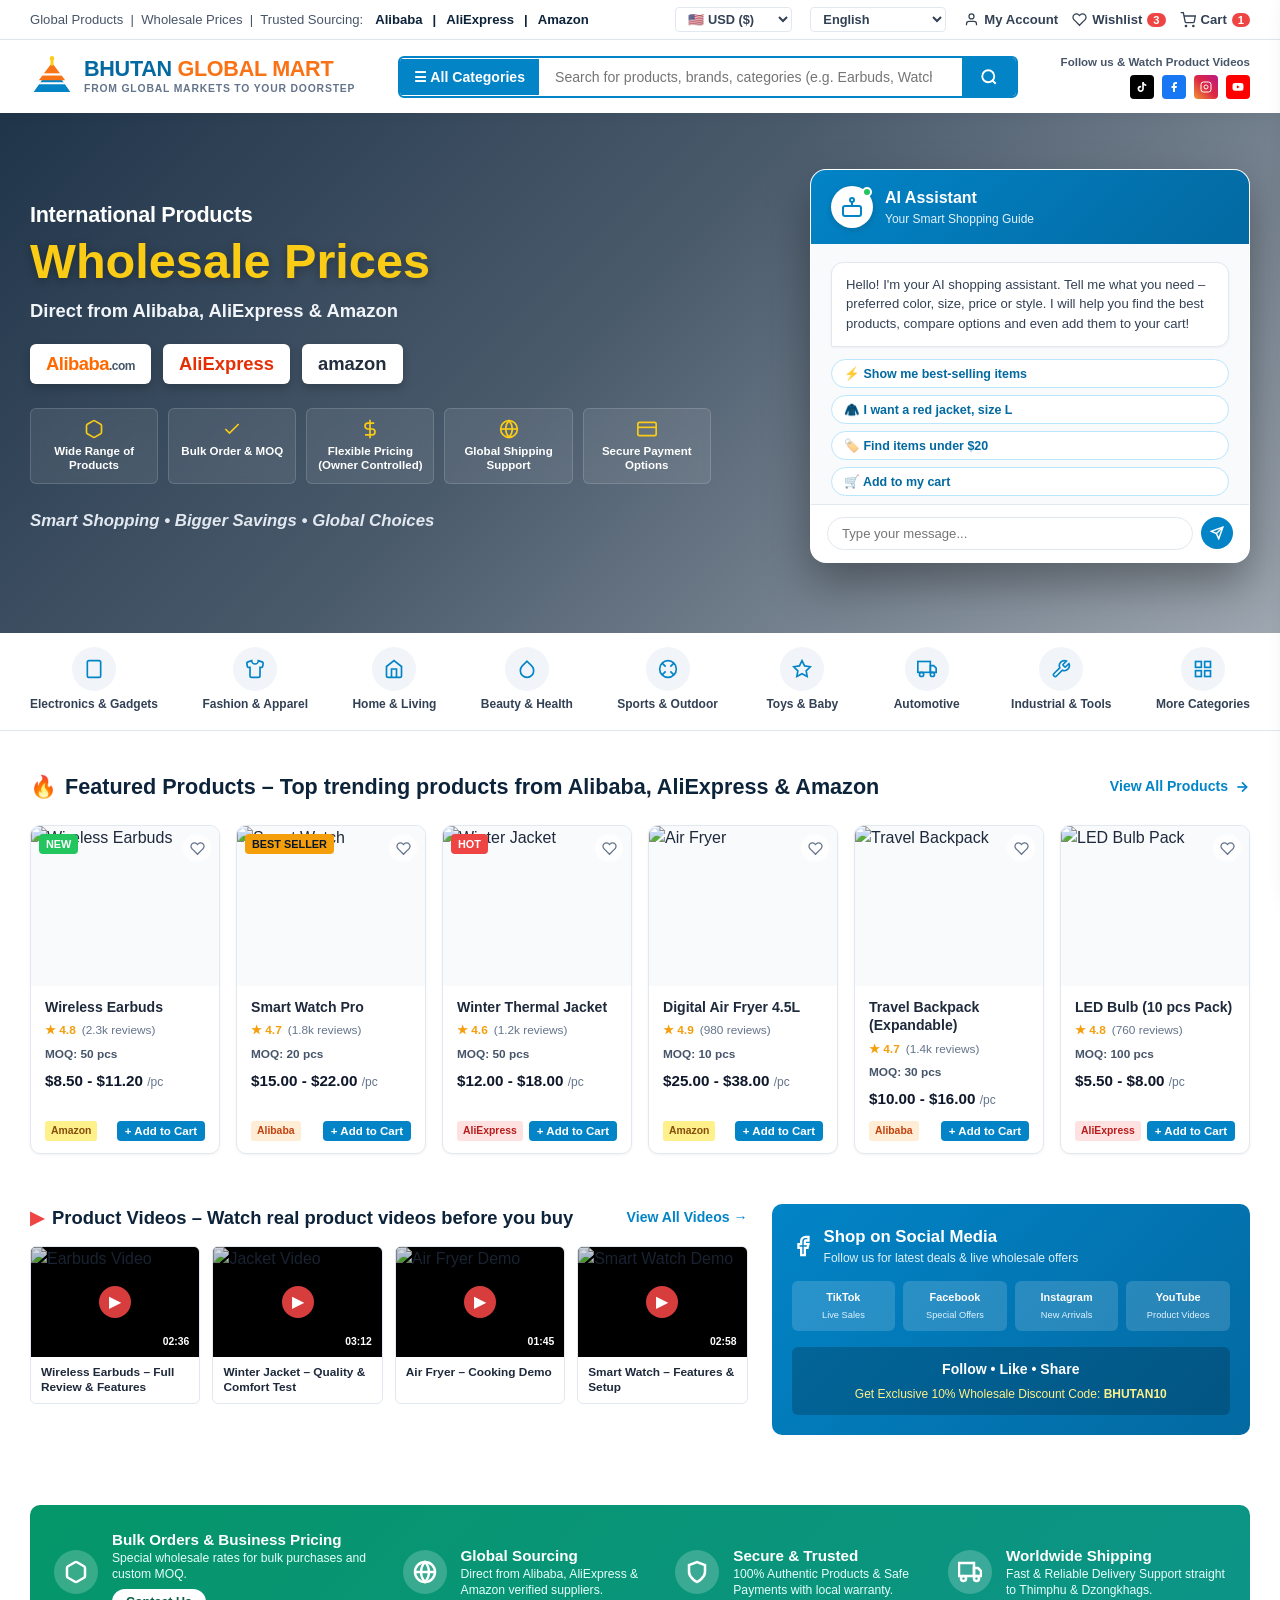
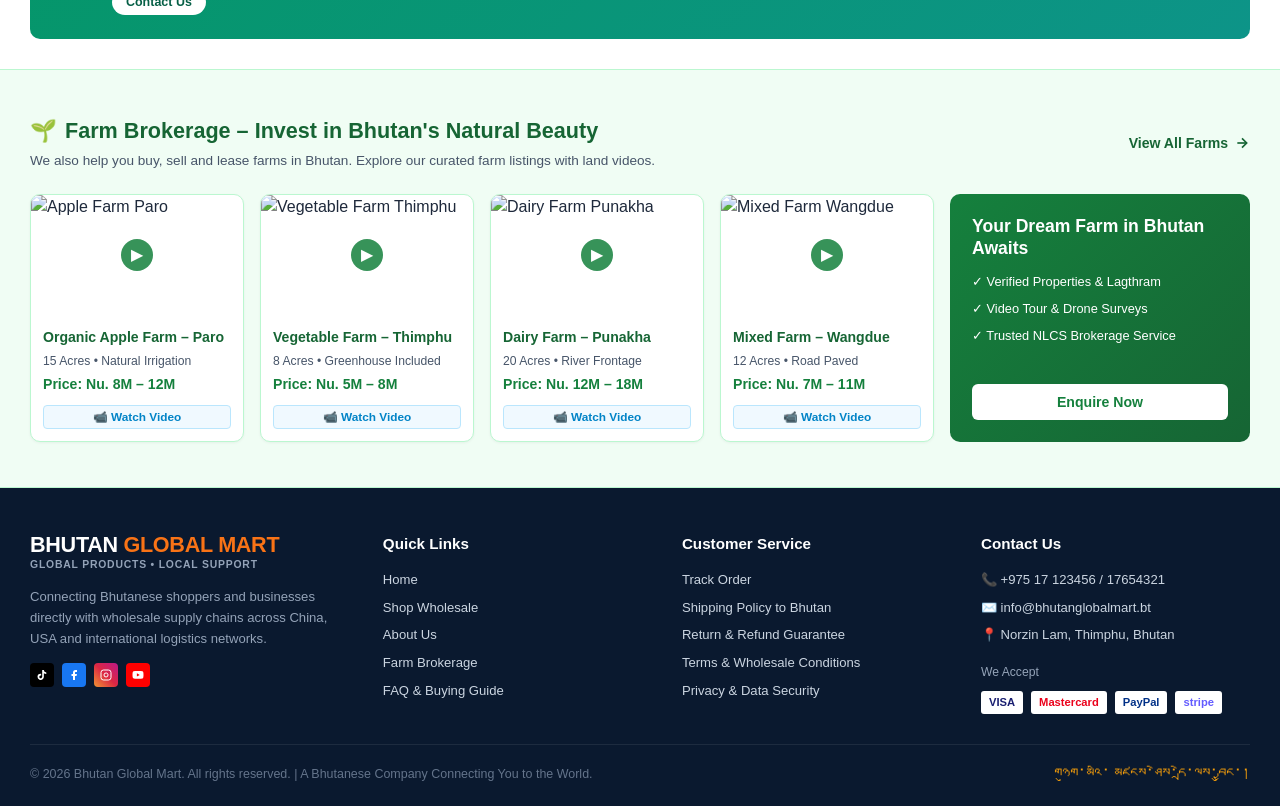
==== index.html @ 734d8c93 "mrain" ====
<!DOCTYPE html>
<html lang="en">
<head>
  <meta charset="UTF-8">
  <meta name="viewport" content="width=device-width, initial-scale=1.0">
  <title>Bhutan Global Mart | Wholesale International Products Direct from Alibaba, AliExpress & Amazon</title>
  <meta name="description" content="Shop international products at direct wholesale prices with doorstep delivery in Bhutan. Bulk orders, MOQ support, smart AI shopping assistant & farm brokerage.">
  <link rel="stylesheet" href="css/style.css">
  <link rel="preconnect" href="https://fonts.googleapis.com">
  <link rel="preconnect" href="https://fonts.gstatic.com" crossorigin>
  <link href="https://fonts.googleapis.com/css2?family=Plus+Jakarta+Sans:wght@400;500;600;700;800;900&display=swap" rel="stylesheet">
</head>
<body>

  <!-- TOP ANNOUNCEMENT BAR -->
  <header class="mart-top-bar">
    <div class="container">
      <div class="mart-sourcing-tags">
        <span>Global Products &nbsp;|&nbsp; Wholesale Prices &nbsp;|&nbsp; Trusted Sourcing:</span>
        <div class="sourcing-source-links">
          <a href="https://www.alibaba.com" target="_blank" rel="noopener">Alibaba</a>
          <span>|</span>
          <a href="https://www.aliexpress.com" target="_blank" rel="noopener">AliExpress</a>
          <span>|</span>
          <a href="https://www.amazon.com" target="_blank" rel="noopener">Amazon</a>
        </div>
      </div>

      <div class="mart-top-controls">
        <select class="currency-select" id="currencySelector" aria-label="Select Currency">
          <option value="USD">🇺🇸 USD ($)</option>
          <option value="BTN">🇧🇹 BTN (Nu.)</option>
          <option value="INR">🇮🇳 INR (₹)</option>
        </select>

        <select class="lang-select" aria-label="Select Language">
          <option value="en">English</option>
          <option value="dz">Dzongkha (རྫོང་ཁ)</option>
        </select>

        <div class="user-quick-links">
          <button type="button" class="user-quick-btn" onclick="alert('Welcome to Bhutan Global Mart Account Portal. Log in with your Bhutan Phone or Email.')">
            <svg width="15" height="15" viewBox="0 0 24 24" fill="none" stroke="currentColor" stroke-width="2"><path d="M20 21v-2a4 4 0 0 0-4-4H8a4 4 0 0 0-4 4v2"></path><circle cx="12" cy="7" r="4"></circle></svg>
            <span>My Account</span>
          </button>
          
          <button type="button" class="user-quick-btn" id="wishlistTrigger">
            <svg width="15" height="15" viewBox="0 0 24 24" fill="none" stroke="currentColor" stroke-width="2"><path d="M20.84 4.61a5.5 5.5 0 0 0-7.78 0L12 5.67l-1.06-1.06a5.5 5.5 0 0 0-7.78 7.78l1.06 1.06L12 21.23l7.78-7.78 1.06-1.06a5.5 5.5 0 0 0 0-7.78z"></path></svg>
            <span>Wishlist</span>
            <span class="badge-count" id="wishlistCountBadge">3</span>
          </button>

          <button type="button" class="user-quick-btn" id="cartTrigger">
            <svg width="16" height="16" viewBox="0 0 24 24" fill="none" stroke="currentColor" stroke-width="2"><circle cx="9" cy="21" r="1"></circle><circle cx="20" cy="21" r="1"></circle><path d="M1 1h4l2.68 13.39a2 2 0 0 0 2 1.61h9.72a2 2 0 0 0 2-1.61L23 6H6"></path></svg>
            <span>Cart</span>
            <span class="badge-count" id="cartCountBadge">1</span>
          </button>
        </div>
      </div>
    </div>
  </header>

  <!-- MAIN HEADER -->
  <nav class="mart-header" aria-label="Main Store Navigation">
    <div class="container">
      <div class="mart-header-wrap">
        <!-- Logo -->
        <a href="index.html" class="mart-logo">
          <svg width="44" height="42" viewBox="0 0 60 55" fill="none">
            <!-- Traditional Dzong Roofs & Mountain silhouette -->
            <polygon points="5,48 30,12 55,48" fill="#0284c7"/>
            <polygon points="12,32 30,8 48,32" fill="#f97316"/>
            <!-- Stupa spire -->
            <rect x="28" y="2" width="4" height="10" fill="#facc15"/>
            <circle cx="30" cy="2" r="3" fill="#facc15"/>
            <!-- Tier roofs -->
            <line x1="8" y1="36" x2="52" y2="36" stroke="#ffffff" stroke-width="3"/>
            <line x1="16" y1="24" x2="44" y2="24" stroke="#ffffff" stroke-width="3"/>
          </svg>
          <div class="mart-logo-text">
            <span class="mart-brand-title">BHUTAN <span>GLOBAL MART</span></span>
            <span class="mart-brand-sub">From Global Markets to Your Doorstep</span>
          </div>
        </a>

        <!-- Search Bar with Category Dropdown -->
        <div class="mart-search-bar">
          <button type="button" class="btn-all-categories" onclick="document.getElementById('categoryRibbon').scrollIntoView({behavior: 'smooth'})">
            <span>☰ All Categories</span>
          </button>
          <input type="search" class="mart-search-input" id="mainSearchInput" placeholder="Search for products, brands, categories (e.g. Earbuds, Watch, Jacket)...">
          <button type="button" class="mart-search-submit" onclick="performStoreSearch()" aria-label="Search">
            <svg width="18" height="18" viewBox="0 0 24 24" fill="none" stroke="currentColor" stroke-width="2.5"><circle cx="11" cy="11" r="8"></circle><line x1="21" y1="21" x2="16.65" y2="16.65"></line></svg>
          </button>
        </div>

        <!-- Social Channels & Video Feed Links -->
        <div class="mart-header-socials">
          <span class="header-social-subtext">Follow us &amp; Watch Product Videos</span>
          <div class="header-social-row">
            <a href="#" class="header-social-btn tiktok" title="TikTok Live Deals">
              <svg width="12" height="12" viewBox="0 0 24 24" fill="currentColor"><path d="M19.59 6.69a4.83 4.83 0 0 1-3.77-4.25V2h-3.45v13.67a2.89 2.89 0 0 1-5.2 1.74 2.89 2.89 0 0 1 2.31-4.64c.29 0 .58.04.85.12V9.4a6.33 6.33 0 0 0-.85-.06A6.34 6.34 0 0 0 3 15.68a6.34 6.34 0 0 0 10.82 4.48 6.3 6.3 0 0 0 1.87-4.49V8.65a8.28 8.28 0 0 0 4.9 1.58V6.78a4.83 4.83 0 0 1-1-.09z"/></svg>
            </a>
            <a href="#" class="header-social-btn fb" title="Facebook Page">
              <svg width="12" height="12" viewBox="0 0 24 24" fill="currentColor"><path d="M18 2h-3a5 5 0 0 0-5 5v3H7v4h3v8h4v-8h3l1-4h-4V7a1 1 0 0 1 1-1h3z"/></svg>
            </a>
            <a href="#" class="header-social-btn ig" title="Instagram Store">
              <svg width="12" height="12" viewBox="0 0 24 24" fill="none" stroke="currentColor" stroke-width="2"><rect x="2" y="2" width="20" height="20" rx="5" ry="5"></rect><path d="M16 11.37A4 4 0 1 1 12.63 8 4 4 0 0 1 16 11.37z"></path></svg>
            </a>
            <a href="#" class="header-social-btn yt" title="YouTube Reviews">
              <svg width="12" height="12" viewBox="0 0 24 24" fill="currentColor"><path d="M22.54 6.42a2.78 2.78 0 0 0-1.94-2C18.88 4 12 4 12 4s-6.88 0-8.6.46a2.78 2.78 0 0 0-1.94 2A29 29 0 0 0 1 11.75a29 29 0 0 0 .46 5.33A2.78 2.78 0 0 0 3.4 19c1.72.46 8.6.46 8.6.46s6.88 0 8.6-.46a2.78 2.78 0 0 0 1.94-2 29 29 0 0 0 .46-5.25 29 29 0 0 0-.46-5.33zM9.75 15.02V8.48l5.75 3.27-5.75 3.27z"/></svg>
            </a>
          </div>
        </div>
      </div>
    </div>
  </nav>

  <!-- HERO SECTION WITH INTERACTIVE AI SHOPPING ASSISTANT -->
  <section class="mart-hero" id="hero">
    <div class="container">
      <div class="mart-hero-grid">
        <!-- Left Hero Content -->
        <div class="mart-hero-left">
          <span class="hero-subtitle-tag">International Products</span>
          <h1 class="hero-main-heading">Wholesale Prices</h1>
          <p class="hero-sourcing-title">Direct from Alibaba, AliExpress &amp; Amazon</p>

          <!-- Verified Sourcing Platform Badges -->
          <div class="platform-pill-badges">
            <div class="platform-pill">
              <span style="font-weight: 900; color: #ff6a00; font-size: 1.15rem; letter-spacing: -0.5px;">Alibaba<span style="font-size: 0.75rem; color:#475569;">.com</span></span>
            </div>
            <div class="platform-pill">
              <span style="font-weight: 900; color: #e62e04; font-size: 1.15rem;">AliExpress</span>
            </div>
            <div class="platform-pill">
              <span style="font-weight: 900; color: #232f3e; font-size: 1.15rem;">amazon</span>
            </div>
          </div>

          <!-- 5 Value Proposition Cards -->
          <div class="hero-props-row">
            <div class="prop-card">
              <svg width="20" height="20" viewBox="0 0 24 24" fill="none" stroke="currentColor" stroke-width="2"><path d="M21 16V8a2 2 0 0 0-1-1.73l-7-4a2 2 0 0 0-2 0l-7 4A2 2 0 0 0 3 8v8a2 2 0 0 0 1 1.73l7 4a2 2 0 0 0 2 0l7-4A2 2 0 0 0 21 16z"></path></svg>
              <span class="prop-text">Wide Range of Products</span>
            </div>
            <div class="prop-card">
              <svg width="20" height="20" viewBox="0 0 24 24" fill="none" stroke="currentColor" stroke-width="2"><polyline points="20 6 9 17 4 12"></polyline></svg>
              <span class="prop-text">Bulk Order &amp; MOQ</span>
            </div>
            <div class="prop-card">
              <svg width="20" height="20" viewBox="0 0 24 24" fill="none" stroke="currentColor" stroke-width="2"><line x1="12" y1="1" x2="12" y2="23"></line><path d="M17 5H9.5a3.5 3.5 0 0 0 0 7h5a3.5 3.5 0 0 1 0 7H6"></path></svg>
              <span class="prop-text">Flexible Pricing (Owner Controlled)</span>
            </div>
            <div class="prop-card">
              <svg width="20" height="20" viewBox="0 0 24 24" fill="none" stroke="currentColor" stroke-width="2"><circle cx="12" cy="12" r="10"></circle><line x1="2" y1="12" x2="22" y2="12"></line><path d="M12 2a15.3 15.3 0 0 1 4 10 15.3 15.3 0 0 1-4 10 15.3 15.3 0 0 1-4-10 15.3 15.3 0 0 1 4-10z"></path></svg>
              <span class="prop-text">Global Shipping Support</span>
            </div>
            <div class="prop-card">
              <svg width="20" height="20" viewBox="0 0 24 24" fill="none" stroke="currentColor" stroke-width="2"><rect x="1" y="4" width="22" height="16" rx="2" ry="2"></rect><line x1="1" y1="10" x2="23" y2="10"></line></svg>
              <span class="prop-text">Secure Payment Options</span>
            </div>
          </div>

          <div class="hero-motto-line">Smart Shopping &bull; Bigger Savings &bull; Global Choices</div>
        </div>

        <!-- Right: AI Shopping Assistant Widget -->
        <div class="ai-assistant-card" id="aiAssistantWidget">
          <div class="ai-card-header">
            <div class="ai-avatar">
              <!-- Robot icon -->
              <svg width="24" height="24" viewBox="0 0 24 24" fill="none" stroke="currentColor" stroke-width="2">
                <rect x="3" y="11" width="18" height="10" rx="2"></rect>
                <circle cx="12" cy="5" r="2"></circle>
                <path d="M12 7v4"></path>
                <line x1="8" y1="16" x2="8" y2="16"></line>
                <line x1="16" y1="16" x2="16" y2="16"></line>
              </svg>
              <span class="ai-status-pulse"></span>
            </div>
            <div class="ai-title-wrap">
              <span class="ai-card-name">AI Assistant</span>
              <span class="ai-card-sub">Your Smart Shopping Guide</span>
            </div>
          </div>

          <div class="ai-card-chat-body" id="aiChatBody">
            <div class="ai-bubble">
              Hello! I'm your AI shopping assistant. Tell me what you need &ndash; preferred color, size, price or style. I will help you find the best products, compare options and even add them to your cart!
            </div>

            <!-- Quick Action Prompts matching screenshot -->
            <div class="ai-prompt-chips">
              <button type="button" class="prompt-chip-btn" onclick="sendAIPrompt('Show me best-selling items')">
                <span>⚡ Show me best-selling items</span>
              </button>
              <button type="button" class="prompt-chip-btn" onclick="sendAIPrompt('I want a red jacket, size L')">
                <span>🧥 I want a red jacket, size L</span>
              </button>
              <button type="button" class="prompt-chip-btn" onclick="sendAIPrompt('Find items under $20')">
                <span>🏷️ Find items under $20</span>
              </button>
              <button type="button" class="prompt-chip-btn" onclick="sendAIPrompt('Add to my cart')">
                <span>🛒 Add to my cart</span>
              </button>
            </div>
          </div>

          <!-- Chat input -->
          <div class="ai-chat-input-bar">
            <input type="text" class="ai-chat-input" id="aiChatInput" placeholder="Type your message...">
            <button type="button" class="ai-chat-send" id="aiSendBtn" aria-label="Send Message to AI">
              <svg width="14" height="14" viewBox="0 0 24 24" fill="none" stroke="currentColor" stroke-width="2.5"><line x1="22" y1="2" x2="11" y2="13"></line><polygon points="22 2 15 22 11 13 2 9 22 2"></polygon></svg>
            </button>
          </div>
        </div>
      </div>
    </div>
  </section>

  <!-- CATEGORY RIBBON -->
  <section class="category-ribbon" id="categoryRibbon">
    <div class="container">
      <div class="category-scroll">
        <!-- 1. Electronics -->
        <div class="category-item" onclick="filterByCategory('Electronics')">
          <div class="cat-icon-wrap">
            <svg width="20" height="20" viewBox="0 0 24 24" fill="none" stroke="currentColor" stroke-width="2"><rect x="4" y="2" width="16" height="20" rx="2" ry="2"></rect><line x1="12" y1="18" x2="12.01" y2="18"></line></svg>
          </div>
          <span class="cat-name">Electronics &amp; Gadgets</span>
        </div>

        <!-- 2. Fashion -->
        <div class="category-item" onclick="filterByCategory('Fashion')">
          <div class="cat-icon-wrap">
            <svg width="20" height="20" viewBox="0 0 24 24" fill="none" stroke="currentColor" stroke-width="2"><path d="M20.38 3.46L16 2a4 4 0 0 1-8 0L3.62 3.46a2 2 0 0 0-1.34 2.23l.58 3.47a1 1 0 0 0 .99.84H6v10c0 1.1.9 2 2 2h8a2 2 0 0 0 2-2V10h2.15a1 1 0 0 0 .99-.84l.58-3.47a2 2 0 0 0-1.34-2.23z"></path></svg>
          </div>
          <span class="cat-name">Fashion &amp; Apparel</span>
        </div>

        <!-- 3. Home & Living -->
        <div class="category-item" onclick="filterByCategory('Home')">
          <div class="cat-icon-wrap">
            <svg width="20" height="20" viewBox="0 0 24 24" fill="none" stroke="currentColor" stroke-width="2"><path d="M3 9l9-7 9 7v11a2 2 0 0 1-2 2H5a2 2 0 0 1-2-2z"></path><polyline points="9 22 9 12 15 12 15 22"></polyline></svg>
          </div>
          <span class="cat-name">Home &amp; Living</span>
        </div>

        <!-- 4. Beauty & Health -->
        <div class="category-item" onclick="filterByCategory('Beauty')">
          <div class="cat-icon-wrap">
            <svg width="20" height="20" viewBox="0 0 24 24" fill="none" stroke="currentColor" stroke-width="2"><path d="M12 2.69l5.66 5.66a8 8 0 1 1-11.31 0z"></path></svg>
          </div>
          <span class="cat-name">Beauty &amp; Health</span>
        </div>

        <!-- 5. Sports & Outdoor -->
        <div class="category-item" onclick="filterByCategory('Sports')">
          <div class="cat-icon-wrap">
            <svg width="20" height="20" viewBox="0 0 24 24" fill="none" stroke="currentColor" stroke-width="2"><circle cx="12" cy="12" r="10"></circle><path d="M4.93 4.93l4.24 4.24M14.83 14.83l4.24 4.24M14.83 9.17l4.24-4.24M4.93 19.07l4.24-4.24"></path></svg>
          </div>
          <span class="cat-name">Sports &amp; Outdoor</span>
        </div>

        <!-- 6. Toys & Baby -->
        <div class="category-item" onclick="filterByCategory('Toys')">
          <div class="cat-icon-wrap">
            <svg width="20" height="20" viewBox="0 0 24 24" fill="none" stroke="currentColor" stroke-width="2"><polygon points="12 2 15.09 8.26 22 9.27 17 14.14 18.18 21.02 12 17.77 5.82 21.02 7 14.14 2 9.27 8.91 8.26 12 2"></polygon></svg>
          </div>
          <span class="cat-name">Toys &amp; Baby</span>
        </div>

        <!-- 7. Automotive -->
        <div class="category-item" onclick="filterByCategory('Automotive')">
          <div class="cat-icon-wrap">
            <svg width="20" height="20" viewBox="0 0 24 24" fill="none" stroke="currentColor" stroke-width="2"><rect x="1" y="3" width="15" height="13"></rect><polygon points="16 8 20 8 23 11 23 16 16 16 16 8"></polygon><circle cx="5.5" cy="18.5" r="2.5"></circle><circle cx="18.5" cy="18.5" r="2.5"></circle></svg>
          </div>
          <span class="cat-name">Automotive</span>
        </div>

        <!-- 8. Industrial & Tools -->
        <div class="category-item" onclick="filterByCategory('Industrial')">
          <div class="cat-icon-wrap">
            <svg width="20" height="20" viewBox="0 0 24 24" fill="none" stroke="currentColor" stroke-width="2"><path d="M14.7 6.3a1 1 0 0 0 0 1.4l1.6 1.6a1 1 0 0 0 1.4 0l3.77-3.77a6 6 0 0 1-7.94 7.94l-6.91 6.91a2.12 2.12 0 0 1-3-3l6.91-6.91a6 6 0 0 1 7.94-7.94l-3.76 3.76z"></path></svg>
          </div>
          <span class="cat-name">Industrial &amp; Tools</span>
        </div>

        <!-- 9. More -->
        <div class="category-item" onclick="filterByCategory('All')">
          <div class="cat-icon-wrap">
            <svg width="20" height="20" viewBox="0 0 24 24" fill="none" stroke="currentColor" stroke-width="2"><rect x="3" y="3" width="7" height="7"></rect><rect x="14" y="3" width="7" height="7"></rect><rect x="14" y="14" width="7" height="7"></rect><rect x="3" y="14" width="7" height="7"></rect></svg>
          </div>
          <span class="cat-name">More Categories</span>
        </div>
      </div>
    </div>
  </section>

  <!-- FEATURED PRODUCTS SECTION -->
  <section class="mart-section" id="featured-products">
    <div class="container">
      <div class="mart-section-head">
        <h2 class="mart-section-title">
          <span>🔥</span> Featured Products &ndash; Top trending products from Alibaba, AliExpress &amp; Amazon
        </h2>
        <a href="shop.html" class="mart-section-link">
          <span>View All Products</span>
          <svg width="16" height="16" viewBox="0 0 24 24" fill="none" stroke="currentColor" stroke-width="2.5"><line x1="5" y1="12" x2="19" y2="12"></line><polyline points="12 5 19 12 12 19"></polyline></svg>
        </a>
      </div>

      <div class="products-grid" id="featuredProductsGrid">
        <!-- 1. Wireless Earbuds -->
        <article class="product-card" data-category="Electronics">
          <div class="product-thumb-wrap">
            <img src="https://images.unsplash.com/photo-1590658268037-6bf12165a8df?auto=format&fit=crop&w=400&q=80" alt="Wireless Earbuds">
            <span class="product-badge new">New</span>
            <button type="button" class="btn-wishlist" aria-label="Add to Wishlist">
              <svg width="15" height="15" viewBox="0 0 24 24" fill="none" stroke="currentColor" stroke-width="2"><path d="M20.84 4.61a5.5 5.5 0 0 0-7.78 0L12 5.67l-1.06-1.06a5.5 5.5 0 0 0-7.78 7.78l1.06 1.06L12 21.23l7.78-7.78 1.06-1.06a5.5 5.5 0 0 0 0-7.78z"></path></svg>
            </button>
          </div>
          <div class="product-body">
            <h3 class="product-title">Wireless Earbuds</h3>
            <div class="product-rating-row">
              <span class="rating-star">★ 4.8</span>
              <span>(2.3k reviews)</span>
            </div>
            <div class="product-moq">MOQ: 50 pcs</div>
            <div class="product-price-tier">
              <span data-base-price="8.50">$8.50</span> - <span data-base-price="11.20">$11.20</span> <span style="font-size:0.75rem; color:#64748b; font-weight:normal;">/pc</span>
            </div>
            <div class="product-source-pills">
              <span class="source-tag amazon">Amazon</span>
              <button type="button" class="btn-quick-add" onclick="addToCartDirect('Wireless Earbuds', 8.50, 'https://images.unsplash.com/photo-1590658268037-6bf12165a8df?auto=format&fit=crop&w=150&q=80')">+ Add to Cart</button>
            </div>
          </div>
        </article>

        <!-- 2. Smart Watch -->
        <article class="product-card" data-category="Electronics">
          <div class="product-thumb-wrap">
            <img src="https://images.unsplash.com/photo-1523275335684-37898b6baf30?auto=format&fit=crop&w=400&q=80" alt="Smart Watch">
            <span class="product-badge bestseller">Best Seller</span>
            <button type="button" class="btn-wishlist" aria-label="Add to Wishlist">
              <svg width="15" height="15" viewBox="0 0 24 24" fill="none" stroke="currentColor" stroke-width="2"><path d="M20.84 4.61a5.5 5.5 0 0 0-7.78 0L12 5.67l-1.06-1.06a5.5 5.5 0 0 0-7.78 7.78l1.06 1.06L12 21.23l7.78-7.78 1.06-1.06a5.5 5.5 0 0 0 0-7.78z"></path></svg>
            </button>
          </div>
          <div class="product-body">
            <h3 class="product-title">Smart Watch Pro</h3>
            <div class="product-rating-row">
              <span class="rating-star">★ 4.7</span>
              <span>(1.8k reviews)</span>
            </div>
            <div class="product-moq">MOQ: 20 pcs</div>
            <div class="product-price-tier">
              <span data-base-price="15.00">$15.00</span> - <span data-base-price="22.00">$22.00</span> <span style="font-size:0.75rem; color:#64748b; font-weight:normal;">/pc</span>
            </div>
            <div class="product-source-pills">
              <span class="source-tag alibaba">Alibaba</span>
              <button type="button" class="btn-quick-add" onclick="addToCartDirect('Smart Watch Pro', 15.00, 'https://images.unsplash.com/photo-1523275335684-37898b6baf30?auto=format&fit=crop&w=150&q=80')">+ Add to Cart</button>
            </div>
          </div>
        </article>

        <!-- 3. Winter Jacket -->
        <article class="product-card" data-category="Fashion">
          <div class="product-thumb-wrap">
            <img src="https://images.unsplash.com/photo-1544923246-77307dd654cb?auto=format&fit=crop&w=400&q=80" alt="Winter Jacket">
            <span class="product-badge hot">Hot</span>
            <button type="button" class="btn-wishlist" aria-label="Add to Wishlist">
              <svg width="15" height="15" viewBox="0 0 24 24" fill="none" stroke="currentColor" stroke-width="2"><path d="M20.84 4.61a5.5 5.5 0 0 0-7.78 0L12 5.67l-1.06-1.06a5.5 5.5 0 0 0-7.78 7.78l1.06 1.06L12 21.23l7.78-7.78 1.06-1.06a5.5 5.5 0 0 0 0-7.78z"></path></svg>
            </button>
          </div>
          <div class="product-body">
            <h3 class="product-title">Winter Thermal Jacket</h3>
            <div class="product-rating-row">
              <span class="rating-star">★ 4.6</span>
              <span>(1.2k reviews)</span>
            </div>
            <div class="product-moq">MOQ: 50 pcs</div>
            <div class="product-price-tier">
              <span data-base-price="12.00">$12.00</span> - <span data-base-price="18.00">$18.00</span> <span style="font-size:0.75rem; color:#64748b; font-weight:normal;">/pc</span>
            </div>
            <div class="product-source-pills">
              <span class="source-tag aliexpress">AliExpress</span>
              <button type="button" class="btn-quick-add" onclick="addToCartDirect('Winter Thermal Jacket', 12.00, 'https://images.unsplash.com/photo-1544923246-77307dd654cb?auto=format&fit=crop&w=150&q=80')">+ Add to Cart</button>
            </div>
          </div>
        </article>

        <!-- 4. Air Fryer -->
        <article class="product-card" data-category="Home">
          <div class="product-thumb-wrap">
            <img src="https://images.unsplash.com/photo-1585515320310-259814833e62?auto=format&fit=crop&w=400&q=80" alt="Air Fryer">
            <button type="button" class="btn-wishlist" aria-label="Add to Wishlist">
              <svg width="15" height="15" viewBox="0 0 24 24" fill="none" stroke="currentColor" stroke-width="2"><path d="M20.84 4.61a5.5 5.5 0 0 0-7.78 0L12 5.67l-1.06-1.06a5.5 5.5 0 0 0-7.78 7.78l1.06 1.06L12 21.23l7.78-7.78 1.06-1.06a5.5 5.5 0 0 0 0-7.78z"></path></svg>
            </button>
          </div>
          <div class="product-body">
            <h3 class="product-title">Digital Air Fryer 4.5L</h3>
            <div class="product-rating-row">
              <span class="rating-star">★ 4.9</span>
              <span>(980 reviews)</span>
            </div>
            <div class="product-moq">MOQ: 10 pcs</div>
            <div class="product-price-tier">
              <span data-base-price="25.00">$25.00</span> - <span data-base-price="38.00">$38.00</span> <span style="font-size:0.75rem; color:#64748b; font-weight:normal;">/pc</span>
            </div>
            <div class="product-source-pills">
              <span class="source-tag amazon">Amazon</span>
              <button type="button" class="btn-quick-add" onclick="addToCartDirect('Digital Air Fryer 4.5L', 25.00, 'https://images.unsplash.com/photo-1585515320310-259814833e62?auto=format&fit=crop&w=150&q=80')">+ Add to Cart</button>
            </div>
          </div>
        </article>

        <!-- 5. Travel Backpack -->
        <article class="product-card" data-category="Fashion">
          <div class="product-thumb-wrap">
            <img src="https://images.unsplash.com/photo-1553062407-98eeb64c6a62?auto=format&fit=crop&w=400&q=80" alt="Travel Backpack">
            <button type="button" class="btn-wishlist" aria-label="Add to Wishlist">
              <svg width="15" height="15" viewBox="0 0 24 24" fill="none" stroke="currentColor" stroke-width="2"><path d="M20.84 4.61a5.5 5.5 0 0 0-7.78 0L12 5.67l-1.06-1.06a5.5 5.5 0 0 0-7.78 7.78l1.06 1.06L12 21.23l7.78-7.78 1.06-1.06a5.5 5.5 0 0 0 0-7.78z"></path></svg>
            </button>
          </div>
          <div class="product-body">
            <h3 class="product-title">Travel Backpack (Expandable)</h3>
            <div class="product-rating-row">
              <span class="rating-star">★ 4.7</span>
              <span>(1.4k reviews)</span>
            </div>
            <div class="product-moq">MOQ: 30 pcs</div>
            <div class="product-price-tier">
              <span data-base-price="10.00">$10.00</span> - <span data-base-price="16.00">$16.00</span> <span style="font-size:0.75rem; color:#64748b; font-weight:normal;">/pc</span>
            </div>
            <div class="product-source-pills">
              <span class="source-tag alibaba">Alibaba</span>
              <button type="button" class="btn-quick-add" onclick="addToCartDirect('Travel Backpack', 10.00, 'https://images.unsplash.com/photo-1553062407-98eeb64c6a62?auto=format&fit=crop&w=150&q=80')">+ Add to Cart</button>
            </div>
          </div>
        </article>

        <!-- 6. LED Bulb 10 pcs -->
        <article class="product-card" data-category="Home">
          <div class="product-thumb-wrap">
            <img src="https://images.unsplash.com/photo-1550985543-f47f38aeee65?auto=format&fit=crop&w=400&q=80" alt="LED Bulb Pack">
            <button type="button" class="btn-wishlist" aria-label="Add to Wishlist">
              <svg width="15" height="15" viewBox="0 0 24 24" fill="none" stroke="currentColor" stroke-width="2"><path d="M20.84 4.61a5.5 5.5 0 0 0-7.78 0L12 5.67l-1.06-1.06a5.5 5.5 0 0 0-7.78 7.78l1.06 1.06L12 21.23l7.78-7.78 1.06-1.06a5.5 5.5 0 0 0 0-7.78z"></path></svg>
            </button>
          </div>
          <div class="product-body">
            <h3 class="product-title">LED Bulb (10 pcs Pack)</h3>
            <div class="product-rating-row">
              <span class="rating-star">★ 4.8</span>
              <span>(760 reviews)</span>
            </div>
            <div class="product-moq">MOQ: 100 pcs</div>
            <div class="product-price-tier">
              <span data-base-price="5.50">$5.50</span> - <span data-base-price="8.00">$8.00</span> <span style="font-size:0.75rem; color:#64748b; font-weight:normal;">/pc</span>
            </div>
            <div class="product-source-pills">
              <span class="source-tag aliexpress">AliExpress</span>
              <button type="button" class="btn-quick-add" onclick="addToCartDirect('LED Bulb 10 pcs', 5.50, 'https://images.unsplash.com/photo-1550985543-f47f38aeee65?auto=format&fit=crop&w=150&q=80')">+ Add to Cart</button>
            </div>
          </div>
        </article>
      </div>
    </div>
  </section>

  <!-- PRODUCT VIDEOS & SOCIAL MEDIA SECTION -->
  <section class="mart-section" style="padding-top: 10px;">
    <div class="container">
      <div class="videos-social-grid">
        <!-- Left: Product Videos -->
        <div>
          <div class="mart-section-head" style="margin-bottom: 14px;">
            <h2 class="mart-section-title" style="font-size: 1.15rem;">
              <span style="color:#ef4444;">▶</span> Product Videos &ndash; Watch real product videos before you buy
            </h2>
            <a href="#" class="mart-section-link" onclick="openProductVideo('Wholesale Verification Suite', '05:00')">View All Videos &rarr;</a>
          </div>

          <div class="video-cards-row">
            <!-- Video 1 -->
            <div class="video-card" onclick="openProductVideo('Wireless Earbuds – Full Review & Features', '02:36')">
              <div class="video-thumb">
                <img src="https://images.unsplash.com/photo-1590658268037-6bf12165a8df?auto=format&fit=crop&w=300&q=80" alt="Earbuds Video">
                <div class="video-play-btn">▶</div>
                <span class="video-duration">02:36</span>
              </div>
              <div class="video-card-title">Wireless Earbuds &ndash; Full Review &amp; Features</div>
            </div>

            <!-- Video 2 -->
            <div class="video-card" onclick="openProductVideo('Winter Jacket – Quality & Comfort Test', '03:12')">
              <div class="video-thumb">
                <img src="https://images.unsplash.com/photo-1544923246-77307dd654cb?auto=format&fit=crop&w=300&q=80" alt="Jacket Video">
                <div class="video-play-btn">▶</div>
                <span class="video-duration">03:12</span>
              </div>
              <div class="video-card-title">Winter Jacket &ndash; Quality &amp; Comfort Test</div>
            </div>

            <!-- Video 3 -->
            <div class="video-card" onclick="openProductVideo('Air Fryer – Cooking Demo', '01:45')">
              <div class="video-thumb">
                <img src="https://images.unsplash.com/photo-1585515320310-259814833e62?auto=format&fit=crop&w=300&q=80" alt="Air Fryer Demo">
                <div class="video-play-btn">▶</div>
                <span class="video-duration">01:45</span>
              </div>
              <div class="video-card-title">Air Fryer &ndash; Cooking Demo</div>
            </div>

            <!-- Video 4 -->
            <div class="video-card" onclick="openProductVideo('Smart Watch – Features & Setup', '02:58')">
              <div class="video-thumb">
                <img src="https://images.unsplash.com/photo-1523275335684-37898b6baf30?auto=format&fit=crop&w=300&q=80" alt="Smart Watch Demo">
                <div class="video-play-btn">▶</div>
                <span class="video-duration">02:58</span>
              </div>
              <div class="video-card-title">Smart Watch &ndash; Features &amp; Setup</div>
            </div>
          </div>
        </div>

        <!-- Right: Shop on Social Media -->
        <div class="social-media-shop-card">
          <div class="social-shop-head">
            <svg width="22" height="22" viewBox="0 0 24 24" fill="none" stroke="currentColor" stroke-width="2.5"><path d="M18 2h-3a5 5 0 0 0-5 5v3H7v4h3v8h4v-8h3l1-4h-4V7a1 1 0 0 1 1-1h3z"/></svg>
            <div>
              <h3 style="font-size: 1.05rem; font-weight: 800;">Shop on Social Media</h3>
              <p style="font-size: 0.75rem; color: #e0f2fe;">Follow us for latest deals &amp; live wholesale offers</p>
            </div>
          </div>

          <div class="social-channels-grid">
            <div class="social-channel-item">
              <span class="social-channel-name">TikTok</span>
              <span class="social-channel-desc">Live Sales</span>
            </div>
            <div class="social-channel-item">
              <span class="social-channel-name">Facebook</span>
              <span class="social-channel-desc">Special Offers</span>
            </div>
            <div class="social-channel-item">
              <span class="social-channel-name">Instagram</span>
              <span class="social-channel-desc">New Arrivals</span>
            </div>
            <div class="social-channel-item">
              <span class="social-channel-name">YouTube</span>
              <span class="social-channel-desc">Product Videos</span>
            </div>
          </div>

          <div class="social-cta-box">
            <div class="social-cta-title">Follow &bull; Like &bull; Share</div>
            <div class="social-cta-sub">Get Exclusive 10% Wholesale Discount Code: <strong>BHUTAN10</strong></div>
          </div>
        </div>
      </div>
    </div>
  </section>

  <!-- WHOLESALE SOURCING GUARANTEE STRIP -->
  <section class="container">
    <div class="wholesale-guarantee-bar">
      <div class="guarantee-grid" style="padding: 0 24px;">
        <!-- 1 -->
        <div class="guarantee-item">
          <div class="guarantee-icon">
            <svg width="24" height="24" viewBox="0 0 24 24" fill="none" stroke="currentColor" stroke-width="2.5"><path d="M21 16V8a2 2 0 0 0-1-1.73l-7-4a2 2 0 0 0-2 0l-7 4A2 2 0 0 0 3 8v8a2 2 0 0 0 1 1.73l7 4a2 2 0 0 0 2 0l7-4A2 2 0 0 0 21 16z"></path></svg>
          </div>
          <div>
            <h4 class="guarantee-title">Bulk Orders &amp; Business Pricing</h4>
            <p class="guarantee-sub">Special wholesale rates for bulk purchases and custom MOQ.</p>
            <button type="button" class="btn-contact-wholesale" onclick="openBulkModal()">Contact Us</button>
          </div>
        </div>

        <!-- 2 -->
        <div class="guarantee-item">
          <div class="guarantee-icon">
            <svg width="24" height="24" viewBox="0 0 24 24" fill="none" stroke="currentColor" stroke-width="2.5"><circle cx="12" cy="12" r="10"></circle><line x1="2" y1="12" x2="22" y2="12"></line><path d="M12 2a15.3 15.3 0 0 1 4 10 15.3 15.3 0 0 1-4 10 15.3 15.3 0 0 1-4-10 15.3 15.3 0 0 1 4-10z"></path></svg>
          </div>
          <div>
            <h4 class="guarantee-title">Global Sourcing</h4>
            <p class="guarantee-sub">Direct from Alibaba, AliExpress &amp; Amazon verified suppliers.</p>
          </div>
        </div>

        <!-- 3 -->
        <div class="guarantee-item">
          <div class="guarantee-icon">
            <svg width="24" height="24" viewBox="0 0 24 24" fill="none" stroke="currentColor" stroke-width="2.5"><path d="M12 22s8-4 8-10V5l-8-3-8 3v7c0 6 8 10 8 10z"></path></svg>
          </div>
          <div>
            <h4 class="guarantee-title">Secure &amp; Trusted</h4>
            <p class="guarantee-sub">100% Authentic Products &amp; Safe Payments with local warranty.</p>
          </div>
        </div>

        <!-- 4 -->
        <div class="guarantee-item">
          <div class="guarantee-icon">
            <svg width="24" height="24" viewBox="0 0 24 24" fill="none" stroke="currentColor" stroke-width="2.5"><rect x="1" y="3" width="15" height="13"></rect><polygon points="16 8 20 8 23 11 23 16 16 16 16 8"></polygon><circle cx="5.5" cy="18.5" r="2.5"></circle><circle cx="18.5" cy="18.5" r="2.5"></circle></svg>
          </div>
          <div>
            <h4 class="guarantee-title">Worldwide Shipping</h4>
            <p class="guarantee-sub">Fast &amp; Reliable Delivery Support straight to Thimphu &amp; Dzongkhags.</p>
          </div>
        </div>
      </div>
    </div>
  </section>

  <!-- FARM BROKERAGE SECTION -->
  <section class="farm-brokerage-section" id="farm-brokerage">
    <div class="container">
      <div class="mart-section-head">
        <div>
          <h2 class="mart-section-title" style="color: #166534;">
            <span>🌱</span> Farm Brokerage &ndash; Invest in Bhutan's Natural Beauty
          </h2>
          <p style="font-size: 0.85rem; color: #475569; margin-top: 4px;">
            We also help you buy, sell and lease farms in Bhutan. Explore our curated farm listings with land videos.
          </p>
        </div>
        <a href="farm-brokerage.html" class="mart-section-link" style="color: #166534;">
          <span>View All Farms</span>
          <svg width="16" height="16" viewBox="0 0 24 24" fill="none" stroke="currentColor" stroke-width="2.5"><line x1="5" y1="12" x2="19" y2="12"></line><polyline points="12 5 19 12 12 19"></polyline></svg>
        </a>
      </div>

      <div class="farm-grid">
        <!-- Farm 1: Organic Apple Farm Paro -->
        <article class="farm-card">
          <div class="farm-thumb-wrap">
            <img src="https://images.unsplash.com/photo-1500382017468-9049fed747ef?auto=format&fit=crop&w=400&q=80" alt="Apple Farm Paro">
            <div class="farm-play-badge">▶</div>
          </div>
          <div class="farm-body">
            <h3 class="farm-title">Organic Apple Farm &ndash; Paro</h3>
            <div class="farm-specs">15 Acres &bull; Natural Irrigation</div>
            <div class="farm-price">Price: Nu. 8M &ndash; 12M</div>
            <button type="button" class="btn-watch-farm-video" onclick="openFarmTour('Organic Apple Farm', 'Paro Valley', '15 Acres', 'Nu. 8M – 12M')">
              <span>📹 Watch Video</span>
            </button>
          </div>
        </article>

        <!-- Farm 2: Vegetable Farm Thimphu -->
        <article class="farm-card">
          <div class="farm-thumb-wrap">
            <img src="https://images.unsplash.com/photo-1500651230702-0e2d8a49d4ad?auto=format&fit=crop&w=400&q=80" alt="Vegetable Farm Thimphu">
            <div class="farm-play-badge">▶</div>
          </div>
          <div class="farm-body">
            <h3 class="farm-title">Vegetable Farm &ndash; Thimphu</h3>
            <div class="farm-specs">8 Acres &bull; Greenhouse Included</div>
            <div class="farm-price">Price: Nu. 5M &ndash; 8M</div>
            <button type="button" class="btn-watch-farm-video" onclick="openFarmTour('Vegetable Farm', 'North Thimphu', '8 Acres', 'Nu. 5M – 8M')">
              <span>📹 Watch Video</span>
            </button>
          </div>
        </article>

        <!-- Farm 3: Dairy Farm Punakha -->
        <article class="farm-card">
          <div class="farm-thumb-wrap">
            <img src="https://images.unsplash.com/photo-1570042225831-d98fa7577f1e?auto=format&fit=crop&w=400&q=80" alt="Dairy Farm Punakha">
            <div class="farm-play-badge">▶</div>
          </div>
          <div class="farm-body">
            <h3 class="farm-title">Dairy Farm &ndash; Punakha</h3>
            <div class="farm-specs">20 Acres &bull; River Frontage</div>
            <div class="farm-price">Price: Nu. 12M &ndash; 18M</div>
            <button type="button" class="btn-watch-farm-video" onclick="openFarmTour('Dairy Farm', 'Punakha Valley', '20 Acres', 'Nu. 12M – 18M')">
              <span>📹 Watch Video</span>
            </button>
          </div>
        </article>

        <!-- Farm 4: Mixed Farm Wangdue -->
        <article class="farm-card">
          <div class="farm-thumb-wrap">
            <img src="https://images.unsplash.com/photo-1500382017468-9049fed747ef?auto=format&fit=crop&w=400&q=80" alt="Mixed Farm Wangdue">
            <div class="farm-play-badge">▶</div>
          </div>
          <div class="farm-body">
            <h3 class="farm-title">Mixed Farm &ndash; Wangdue</h3>
            <div class="farm-specs">12 Acres &bull; Road Paved</div>
            <div class="farm-price">Price: Nu. 7M &ndash; 11M</div>
            <button type="button" class="btn-watch-farm-video" onclick="openFarmTour('Mixed Farm', 'Wangdue Phodrang', '12 Acres', 'Nu. 7M – 11M')">
              <span>📹 Watch Video</span>
            </button>
          </div>
        </article>

        <!-- Farm CTA Box -->
        <div class="farm-cta-card">
          <div>
            <h3 class="farm-cta-title">Your Dream Farm in Bhutan Awaits</h3>
            <ul class="farm-cta-list">
              <li>✓ Verified Properties &amp; Lagthram</li>
              <li>✓ Video Tour &amp; Drone Surveys</li>
              <li>✓ Trusted NLCS Brokerage Service</li>
            </ul>
          </div>
          <button type="button" class="btn-enquire-farm" onclick="openFarmTour('Bhutan Agricultural Land Consultation', 'Thimphu / Paro / Punakha', 'Custom Size', 'On Inquiry')">
            Enquire Now
          </button>
        </div>
      </div>
    </div>
  </section>

  <!-- CART SLIDEOUT DRAWER -->
  <aside class="cart-drawer" id="cartDrawer" aria-label="Shopping Cart">
    <div class="cart-drawer-header">
      <div class="cart-drawer-title">
        <svg width="20" height="20" viewBox="0 0 24 24" fill="none" stroke="currentColor" stroke-width="2.5"><circle cx="9" cy="21" r="1"></circle><circle cx="20" cy="21" r="1"></circle><path d="M1 1h4l2.68 13.39a2 2 0 0 0 2 1.61h9.72a2 2 0 0 0 2-1.61L23 6H6"></path></svg>
        <span>Wholesale Cart</span>
      </div>
      <button type="button" id="closeCartBtn" style="background:none; border:none; color:#ffffff; font-size:1.3rem; cursor:pointer;">✕</button>
    </div>

    <div class="cart-drawer-items" id="cartItemsList">
      <!-- Items dynamically populated via main.js -->
    </div>

    <div class="cart-drawer-footer">
      <div class="cart-subtotal-row">
        <span>Subtotal:</span>
        <span id="cartSubtotalAmount">$8.50</span>
      </div>
      <p style="font-size:0.75rem; color:#64748b;">Includes import customs handling and local transport to Bhutan hubs.</p>
      <button type="button" class="btn-checkout" onclick="alert('Proceeding to Bhutan Secure Checkout (M-BoB / B-Mobile / Card / Wire Transfer accepted).')">Proceed to Checkout</button>
    </div>
  </aside>

  <!-- FOOTER -->
  <footer class="mart-footer">
    <div class="container">
      <div class="mart-footer-grid">
        <!-- Col 1 -->
        <div>
          <div class="mart-logo" style="margin-bottom: 14px;">
            <div class="mart-logo-text">
              <span class="mart-brand-title" style="color:#ffffff;">BHUTAN <span style="color:#f97316;">GLOBAL MART</span></span>
              <span class="mart-brand-sub" style="color:#94a3b8;">Global Products &bull; Local Support</span>
            </div>
          </div>
          <p style="font-size: 0.82rem; line-height: 1.6; color: #94a3b8; margin-bottom: 14px;">
            Connecting Bhutanese shoppers and businesses directly with wholesale supply chains across China, USA and international logistics networks.
          </p>
          <div class="header-social-row">
            <a href="#" class="header-social-btn tiktok"><svg width="12" height="12" viewBox="0 0 24 24" fill="currentColor"><path d="M19.59 6.69a4.83 4.83 0 0 1-3.77-4.25V2h-3.45v13.67a2.89 2.89 0 0 1-5.2 1.74 2.89 2.89 0 0 1 2.31-4.64c.29 0 .58.04.85.12V9.4a6.33 6.33 0 0 0-.85-.06A6.34 6.34 0 0 0 3 15.68a6.34 6.34 0 0 0 10.82 4.48 6.3 6.3 0 0 0 1.87-4.49V8.65a8.28 8.28 0 0 0 4.9 1.58V6.78a4.83 4.83 0 0 1-1-.09z"/></svg></a>
            <a href="#" class="header-social-btn fb"><svg width="12" height="12" viewBox="0 0 24 24" fill="currentColor"><path d="M18 2h-3a5 5 0 0 0-5 5v3H7v4h3v8h4v-8h3l1-4h-4V7a1 1 0 0 1 1-1h3z"/></svg></a>
            <a href="#" class="header-social-btn ig"><svg width="12" height="12" viewBox="0 0 24 24" fill="none" stroke="currentColor" stroke-width="2"><rect x="2" y="2" width="20" height="20" rx="5" ry="5"></rect><path d="M16 11.37A4 4 0 1 1 12.63 8 4 4 0 0 1 16 11.37z"></path></svg></a>
            <a href="#" class="header-social-btn yt"><svg width="12" height="12" viewBox="0 0 24 24" fill="currentColor"><path d="M22.54 6.42a2.78 2.78 0 0 0-1.94-2C18.88 4 12 4 12 4s-6.88 0-8.6.46a2.78 2.78 0 0 0-1.94 2A29 29 0 0 0 1 11.75a29 29 0 0 0 .46 5.33A2.78 2.78 0 0 0 3.4 19c1.72.46 8.6.46 8.6.46s6.88 0 8.6-.46a2.78 2.78 0 0 0 1.94-2 29 29 0 0 0 .46-5.25 29 29 0 0 0-.46-5.33zM9.75 15.02V8.48l5.75 3.27-5.75 3.27z"/></svg></a>
          </div>
        </div>

        <!-- Col 2: Quick Links -->
        <div>
          <h4 class="footer-col-title">Quick Links</h4>
          <ul class="footer-link-list">
            <li><a href="index.html">Home</a></li>
            <li><a href="shop.html">Shop Wholesale</a></li>
            <li><a href="#about">About Us</a></li>
            <li><a href="#farm-brokerage">Farm Brokerage</a></li>
            <li><a href="#featured-products">FAQ &amp; Buying Guide</a></li>
          </ul>
        </div>

        <!-- Col 3: Customer Service -->
        <div>
          <h4 class="footer-col-title">Customer Service</h4>
          <ul class="footer-link-list">
            <li><a href="#" onclick="alert('Enter tracking ID starting with BGM-BT-...')">Track Order</a></li>
            <li><a href="#">Shipping Policy to Bhutan</a></li>
            <li><a href="#">Return &amp; Refund Guarantee</a></li>
            <li><a href="#">Terms &amp; Wholesale Conditions</a></li>
            <li><a href="#">Privacy &amp; Data Security</a></li>
          </ul>
        </div>

        <!-- Col 4: Contact Us & Payment -->
        <div>
          <h4 class="footer-col-title">Contact Us</h4>
          <ul class="footer-link-list">
            <li>📞 +975 17 123456 / 17654321</li>
            <li>✉️ info@bhutanglobalmart.bt</li>
            <li>📍 Norzin Lam, Thimphu, Bhutan</li>
          </ul>

          <div style="margin-top: 18px;">
            <span style="font-size: 0.76rem; color: #94a3b8; display: block; margin-bottom: 6px;">We Accept</span>
            <div class="payment-badges-row">
              <span class="payment-badge" style="color: #1a1f71;">VISA</span>
              <span class="payment-badge" style="color: #eb001b;">Mastercard</span>
              <span class="payment-badge" style="color: #003087;">PayPal</span>
              <span class="payment-badge" style="color: #635bff;">stripe</span>
            </div>
          </div>
        </div>
      </div>

      <!-- Bottom bar with Dzongkha Script -->
      <div class="mart-footer-bottom">
        <div>
          &copy; 2026 Bhutan Global Mart. All rights reserved. | A Bhutanese Company Connecting You to the World.
        </div>
        <div class="dzongkha-script">
          གཉུག་མའི་ མཛངས་ཤེས་དྲེ་ལས་བྱུང་།
        </div>
      </div>
    </div>
  </footer>

  <!-- NATIVE MODAL 1: VIDEO PLAYER MODAL -->
  <dialog id="videoModal" aria-labelledby="videoModalTitle">
    <div style="background:#0284c7; color:#fff; padding:14px 20px; display:flex; justify-content:space-between; align-items:center;">
      <h3 id="videoModalTitle" style="font-size:1.05rem; font-weight:700;">Product Verification Video</h3>
      <button type="button" data-close-modal="videoModal" style="background:none; border:none; color:#fff; font-size:1.2rem; cursor:pointer;">✕</button>
    </div>
    <div class="modal-body" id="videoPlayerSimulation">
      <!-- Injected by main.js -->
    </div>
  </dialog>

  <!-- NATIVE MODAL 2: FARM TOUR MODAL -->
  <dialog id="farmModal" aria-labelledby="farmModalTitle">
    <div style="background:#15803d; color:#fff; padding:14px 20px; display:flex; justify-content:space-between; align-items:center;">
      <h3 id="farmModalTitle" style="font-size:1.05rem; font-weight:700;">Farm Land Details</h3>
      <button type="button" data-close-modal="farmModal" style="background:none; border:none; color:#fff; font-size:1.2rem; cursor:pointer;">✕</button>
    </div>
    <div class="modal-body">
      <div id="farmModalContent"></div>
      <form style="margin-top:16px; border-top:1px solid #e2e8f0; padding-top:14px;" onsubmit="event.preventDefault(); alert('Inquiry sent to Bhutan Farm Brokerage Officer. We will contact you with deed abstracts.'); document.getElementById('farmModal').close();">
        <h4 style="font-size:0.95rem; font-weight:800; color:#15803d; margin-bottom:10px;">Request Private Site Inspection</h4>
        <div style="display:grid; grid-template-columns:1fr 1fr; gap:10px; margin-bottom:10px;">
          <input type="text" placeholder="Your Name" style="padding:8px 12px; border:1px solid #cbd5e1; border-radius:4px; font-size:0.85rem;" required>
          <input type="tel" placeholder="Phone (+975...)" style="padding:8px 12px; border:1px solid #cbd5e1; border-radius:4px; font-size:0.85rem;" required>
        </div>
        <button type="submit" style="width:100%; background:#15803d; color:#fff; padding:10px; border:none; border-radius:4px; font-weight:700; cursor:pointer;">Submit Farm Inquiry</button>
      </form>
    </div>
  </dialog>

  <!-- NATIVE MODAL 3: BULK WHOLESALE INQUIRY -->
  <dialog id="bulkModal" aria-labelledby="bulkModalTitle">
    <div style="background:#059669; color:#fff; padding:14px 20px; display:flex; justify-content:space-between; align-items:center;">
      <h3 id="bulkModalTitle" style="font-size:1.05rem; font-weight:700;">Bulk Wholesale Sourcing Desk</h3>
      <button type="button" data-close-modal="bulkModal" style="background:none; border:none; color:#fff; font-size:1.2rem; cursor:pointer;">✕</button>
    </div>
    <div class="modal-body">
      <p style="font-size:0.85rem; color:#475569; margin-bottom:14px;">
        Importing containers or palletized cargo from Guangzhou, Yiwu, Shenzhen or US distribution centers? We coordinate manufacturer inspections, shipping to Kolkata port, and customs clearance via Phuentsholing into Bhutan.
      </p>
      <form onsubmit="event.preventDefault(); alert('Wholesale quotation dispatched to logistics team.'); document.getElementById('bulkModal').close();">
        <div style="margin-bottom:10px;">
          <input type="text" placeholder="Product Category / Target Item" style="width:100%; padding:8px 12px; border:1px solid #cbd5e1; border-radius:4px;" required>
        </div>
        <div style="display:grid; grid-template-columns:1fr 1fr; gap:10px; margin-bottom:12px;">
          <input type="number" placeholder="Estimated Quantity (MOQ)" style="padding:8px 12px; border:1px solid #cbd5e1; border-radius:4px;" required>
          <input type="tel" placeholder="Your Phone Number" style="padding:8px 12px; border:1px solid #cbd5e1; border-radius:4px;" required>
        </div>
        <button type="submit" style="width:100%; background:#059669; color:#fff; padding:10px; border:none; border-radius:4px; font-weight:800; cursor:pointer;">Get Direct Wholesale Quote</button>
      </form>
    </div>
  </dialog>

  <script src="js/main.js"></script>
  <script>
    function openBulkModal() {
      document.getElementById('bulkModal')?.showModal();
    }

    function filterByCategory(cat) {
      const cards = document.querySelectorAll('#featuredProductsGrid .product-card');
      cards.forEach(card => {
        if (cat === 'All' || card.getAttribute('data-category') === cat) {
          card.style.display = 'flex';
        } else {
          card.style.display = 'none';
        }
      });
      document.getElementById('featured-products').scrollIntoView({behavior: 'smooth'});
    }

    function performStoreSearch() {
      const q = document.getElementById('mainSearchInput').value.toLowerCase().trim();
      if (!q) return;
      const cards = document.querySelectorAll('#featuredProductsGrid .product-card');
      let found = false;
      cards.forEach(card => {
        const text = card.textContent.toLowerCase();
        if (text.includes(q)) {
          card.style.display = 'flex';
          found = true;
        } else {
          card.style.display = 'none';
        }
      });
      document.getElementById('featured-products').scrollIntoView({behavior: 'smooth'});
      if (!found) {
        alert(`No direct catalog matches found for "${q}". Our AI Assistant can source it directly from Alibaba or AliExpress for you!`);
      }
    }
  </script>
</body>
</html>
---- css/style.css ----
/* ==========================================================================
   BHUTAN GLOBAL MART - Modern & Premium Stylesheet
   Device-Friendly E-Commerce & Farm Brokerage Platform
   ========================================================================== */

:root {
  --primary-blue: #0284c7;
  --primary-blue-dark: #0369a1;
  --primary-navy: #0d233a;
  --accent-gold: #f59e0b;
  --accent-orange: #f97316;
  --accent-red: #ef4444;
  --farm-green: #15803d;
  --farm-green-dark: #166534;
  --farm-green-light: #dcfce7;
  --bg-slate: #f8fafc;
  --bg-white: #ffffff;
  --text-main: #1e293b;
  --text-muted: #64748b;
  --border-color: #e2e8f0;
  --border-light: #f1f5f9;
  --radius-sm: 6px;
  --radius-md: 10px;
  --radius-lg: 16px;
  --radius-full: 9999px;
  --shadow-sm: 0 1px 3px rgba(0,0,0,0.05);
  --shadow-md: 0 4px 15px rgba(0,0,0,0.06);
  --shadow-lg: 0 12px 30px rgba(0,0,0,0.1);
  --transition: all 0.22s ease-in-out;
  --container-max: 1260px;
}

*, *::before, *::after {
  box-sizing: border-box;
  margin: 0;
  padding: 0;
}

html {
  scroll-behavior: smooth;
  font-family: -apple-system, BlinkMacSystemFont, 'Segoe UI', Roboto, Helvetica, Arial, sans-serif;
  color: var(--text-main);
  background-color: #ffffff;
  line-height: 1.5;
  -webkit-font-smoothing: antialiased;
}

body {
  overflow-x: hidden;
  min-height: 100vh;
  display: flex;
  flex-direction: column;
}

img {
  max-width: 100%;
  height: auto;
  display: block;
}

a {
  color: inherit;
  text-decoration: none;
  transition: var(--transition);
}

button, input, select, textarea {
  font-family: inherit;
  font-size: inherit;
}

.container {
  width: 100%;
  max-width: var(--container-max);
  margin: 0 auto;
  padding: 0 20px;
}

/* ==========================================================================
   TOP ANNOUNCEMENT BAR
   ========================================================================== */
.mart-top-bar {
  background-color: #ffffff;
  border-bottom: 1px solid var(--border-color);
  font-size: 0.82rem;
  color: #475569;
  padding: 7px 0;
}

.mart-top-bar .container {
  display: flex;
  justify-content: space-between;
  align-items: center;
  flex-wrap: wrap;
  gap: 12px;
}

.mart-sourcing-tags {
  display: flex;
  align-items: center;
  gap: 12px;
}

.sourcing-source-links {
  display: flex;
  align-items: center;
  gap: 10px;
  font-weight: 700;
  color: var(--primary-navy);
}

.sourcing-source-links a:hover {
  color: var(--primary-blue);
}

.mart-top-controls {
  display: flex;
  align-items: center;
  gap: 18px;
}

.currency-select,
.lang-select {
  border: 1px solid var(--border-color);
  background: transparent;
  padding: 3px 8px;
  border-radius: 4px;
  font-size: 0.8rem;
  font-weight: 600;
  color: #334155;
  cursor: pointer;
}

.user-quick-links {
  display: flex;
  align-items: center;
  gap: 14px;
}

.user-quick-btn {
  display: inline-flex;
  align-items: center;
  gap: 5px;
  font-weight: 600;
  color: #334155;
  cursor: pointer;
  background: none;
  border: none;
  position: relative;
}

.user-quick-btn:hover {
  color: var(--primary-blue);
}

.badge-count {
  background-color: var(--accent-red);
  color: #ffffff;
  font-size: 0.7rem;
  font-weight: 700;
  padding: 1px 6px;
  border-radius: 10px;
}

/* ==========================================================================
   MAIN HEADER & SEARCH
   ========================================================================== */
.mart-header {
  background: #ffffff;
  padding: 14px 0;
  position: sticky;
  top: 0;
  z-index: 90;
  box-shadow: 0 2px 10px rgba(0,0,0,0.04);
}

.mart-header-wrap {
  display: flex;
  align-items: center;
  justify-content: space-between;
  gap: 20px;
}

.mart-logo {
  display: flex;
  align-items: center;
  gap: 10px;
  flex-shrink: 0;
}

.mart-logo-text {
  display: flex;
  flex-direction: column;
}

.mart-brand-title {
  font-size: 1.35rem;
  font-weight: 900;
  color: #0369a1;
  line-height: 1.1;
  letter-spacing: -0.3px;
}

.mart-brand-title span {
  color: var(--accent-orange);
}

.mart-brand-sub {
  font-size: 0.65rem;
  color: #64748b;
  font-weight: 600;
  letter-spacing: 0.8px;
  text-transform: uppercase;
}

.mart-search-bar {
  display: flex;
  align-items: center;
  flex-grow: 1;
  max-width: 620px;
  border: 2px solid #0284c7;
  border-radius: var(--radius-sm);
  overflow: hidden;
  background: #ffffff;
}

.btn-all-categories {
  background-color: #0284c7;
  color: #ffffff;
  border: none;
  padding: 10px 14px;
  font-size: 0.88rem;
  font-weight: 700;
  display: inline-flex;
  align-items: center;
  gap: 6px;
  cursor: pointer;
  white-space: nowrap;
}

.btn-all-categories:hover {
  background-color: #0369a1;
}

.mart-search-input {
  border: none;
  outline: none;
  padding: 10px 16px;
  font-size: 0.88rem;
  flex-grow: 1;
  width: 100%;
}

.mart-search-submit {
  background-color: #0284c7;
  color: #ffffff;
  border: none;
  padding: 10px 18px;
  cursor: pointer;
  display: flex;
  align-items: center;
  justify-content: center;
}

.mart-search-submit:hover {
  background-color: #0369a1;
}

.mart-header-socials {
  display: flex;
  flex-direction: column;
  align-items: flex-end;
  gap: 4px;
  flex-shrink: 0;
}

.header-social-subtext {
  font-size: 0.72rem;
  font-weight: 600;
  color: #475569;
}

.header-social-row {
  display: flex;
  gap: 8px;
}

.header-social-btn {
  width: 24px;
  height: 24px;
  border-radius: 4px;
  display: flex;
  align-items: center;
  justify-content: center;
  color: #ffffff;
}

.header-social-btn.tiktok { background: #000000; }
.header-social-btn.fb { background: #1877f2; }
.header-social-btn.ig { background: linear-gradient(45deg, #f09433, #dc2743, #bc1888); }
.header-social-btn.yt { background: #ff0000; }

/* ==========================================================================
   HERO BANNER & INTERACTIVE AI ASSISTANT
   ========================================================================== */
.mart-hero {
  position: relative;
  background: linear-gradient(135deg, rgba(13, 35, 58, 0.92) 0%, rgba(13, 35, 58, 0.75) 45%, rgba(13, 35, 58, 0.4) 100%),
              url('https://images.unsplash.com/photo-1544735716-392fe2489ffa?auto=format&fit=crop&w=1600&q=80') center center / cover no-repeat;
  color: #ffffff;
  padding: 50px 0 65px;
  min-height: 520px;
  display: flex;
  align-items: center;
}

.mart-hero-grid {
  display: grid;
  grid-template-columns: 1.15fr 0.85fr;
  align-items: center;
  gap: 36px;
}

.mart-hero-left {
  display: flex;
  flex-direction: column;
}

.hero-subtitle-tag {
  font-size: 1.35rem;
  font-weight: 700;
  color: #ffffff;
  letter-spacing: -0.3px;
}

.hero-main-heading {
  font-size: clamp(2.2rem, 3.8vw, 3.4rem);
  font-weight: 900;
  color: #facc15;
  line-height: 1.1;
  margin: 4px 0 8px;
  text-shadow: 0 2px 10px rgba(0,0,0,0.3);
}

.hero-sourcing-title {
  font-size: 1.15rem;
  font-weight: 600;
  color: #f1f5f9;
  margin-bottom: 20px;
}

.platform-pill-badges {
  display: flex;
  align-items: center;
  gap: 12px;
  margin-bottom: 24px;
  flex-wrap: wrap;
}

.platform-pill {
  background: #ffffff;
  padding: 6px 16px;
  border-radius: var(--radius-sm);
  display: inline-flex;
  align-items: center;
  box-shadow: 0 4px 10px rgba(0,0,0,0.2);
}

.platform-pill img {
  height: 22px;
  object-fit: contain;
}

.hero-props-row {
  display: grid;
  grid-template-columns: repeat(5, 1fr);
  gap: 10px;
  margin-bottom: 24px;
}

.prop-card {
  background: rgba(255, 255, 255, 0.08);
  border: 1px solid rgba(255, 255, 255, 0.15);
  backdrop-filter: blur(8px);
  -webkit-backdrop-filter: blur(8px);
  border-radius: var(--radius-sm);
  padding: 10px 8px;
  text-align: center;
  display: flex;
  flex-direction: column;
  align-items: center;
  gap: 6px;
}

.prop-card svg {
  color: #facc15;
}

.prop-text {
  font-size: 0.72rem;
  font-weight: 600;
  line-height: 1.2;
}

.hero-motto-line {
  font-size: 1.05rem;
  font-style: italic;
  font-weight: 600;
  color: #e2e8f0;
}

/* AI Assistant Card */
.ai-assistant-card {
  background: #ffffff;
  border-radius: var(--radius-lg);
  box-shadow: 0 20px 45px rgba(0, 0, 0, 0.35);
  border: 1px solid rgba(255, 255, 255, 0.6);
  color: var(--text-main);
  overflow: hidden;
  display: flex;
  flex-direction: column;
  max-width: 440px;
  margin-left: auto;
}

.ai-card-header {
  background: linear-gradient(135deg, #0284c7 0%, #0369a1 100%);
  color: #ffffff;
  padding: 16px 20px;
  display: flex;
  align-items: center;
  gap: 12px;
}

.ai-avatar {
  width: 42px;
  height: 42px;
  border-radius: 50%;
  background: #ffffff;
  display: flex;
  align-items: center;
  justify-content: center;
  color: #0284c7;
  box-shadow: 0 2px 6px rgba(0,0,0,0.15);
  position: relative;
}

.ai-status-pulse {
  position: absolute;
  top: 1px;
  right: 1px;
  width: 10px;
  height: 10px;
  background-color: #22c55e;
  border-radius: 50%;
  border: 2px solid #ffffff;
}

.ai-title-wrap {
  display: flex;
  flex-direction: column;
}

.ai-card-name {
  font-size: 1rem;
  font-weight: 800;
}

.ai-card-sub {
  font-size: 0.75rem;
  color: #e0f2fe;
}

.ai-card-chat-body {
  padding: 18px 20px;
  background: #f8fafc;
  display: flex;
  flex-direction: column;
  gap: 12px;
  max-height: 260px;
  overflow-y: auto;
}

.ai-bubble {
  background: #ffffff;
  border: 1px solid var(--border-color);
  padding: 12px 14px;
  border-radius: 12px 12px 12px 2px;
  font-size: 0.82rem;
  line-height: 1.5;
  color: #334155;
  box-shadow: var(--shadow-sm);
}

.ai-prompt-chips {
  display: flex;
  flex-direction: column;
  gap: 7px;
}

.prompt-chip-btn {
  background: #ffffff;
  border: 1px solid #bae6fd;
  color: #0369a1;
  padding: 6px 12px;
  border-radius: 20px;
  font-size: 0.78rem;
  font-weight: 600;
  text-align: left;
  cursor: pointer;
  transition: var(--transition);
  display: inline-flex;
  align-items: center;
  gap: 6px;
}

.prompt-chip-btn:hover {
  background: #0284c7;
  color: #ffffff;
  border-color: #0284c7;
}

.ai-chat-input-bar {
  padding: 12px 16px;
  background: #ffffff;
  border-top: 1px solid var(--border-color);
  display: flex;
  gap: 8px;
  align-items: center;
}

.ai-chat-input {
  flex-grow: 1;
  border: 1px solid var(--border-color);
  border-radius: 20px;
  padding: 8px 14px;
  font-size: 0.82rem;
  outline: none;
}

.ai-chat-send {
  background: #0284c7;
  color: #ffffff;
  border: none;
  width: 32px;
  height: 32px;
  border-radius: 50%;
  display: flex;
  align-items: center;
  justify-content: center;
  cursor: pointer;
}

/* ==========================================================================
   CATEGORY HORIZONTAL BAR
   ========================================================================== */
.category-ribbon {
  background: #ffffff;
  border-bottom: 1px solid var(--border-color);
  padding: 14px 0;
}

.category-scroll {
  display: flex;
  align-items: center;
  justify-content: space-between;
  gap: 16px;
  overflow-x: auto;
  scrollbar-width: none;
  padding-bottom: 4px;
}

.category-scroll::-webkit-scrollbar {
  display: none;
}

.category-item {
  display: flex;
  flex-direction: column;
  align-items: center;
  gap: 6px;
  min-width: 80px;
  cursor: pointer;
  text-align: center;
  transition: var(--transition);
}

.category-item:hover {
  transform: translateY(-2px);
}

.cat-icon-wrap {
  width: 44px;
  height: 44px;
  border-radius: 50%;
  background: #f1f5f9;
  display: flex;
  align-items: center;
  justify-content: center;
  color: #0284c7;
  transition: var(--transition);
}

.category-item:hover .cat-icon-wrap {
  background: #0284c7;
  color: #ffffff;
}

.cat-name {
  font-size: 0.75rem;
  font-weight: 700;
  color: #334155;
  line-height: 1.2;
}

/* ==========================================================================
   FEATURED PRODUCTS GRID
   ========================================================================== */
.mart-section {
  padding: 40px 0;
}

.mart-section-head {
  display: flex;
  align-items: center;
  justify-content: space-between;
  margin-bottom: 22px;
  gap: 16px;
  flex-wrap: wrap;
}

.mart-section-title {
  font-size: 1.35rem;
  font-weight: 800;
  color: var(--primary-navy);
  display: flex;
  align-items: center;
  gap: 8px;
}

.mart-section-link {
  font-size: 0.88rem;
  font-weight: 700;
  color: #0284c7;
  display: inline-flex;
  align-items: center;
  gap: 6px;
}

.products-grid {
  display: grid;
  grid-template-columns: repeat(6, 1fr);
  gap: 16px;
}

.product-card {
  background: #ffffff;
  border: 1px solid var(--border-color);
  border-radius: var(--radius-md);
  overflow: hidden;
  box-shadow: var(--shadow-sm);
  display: flex;
  flex-direction: column;
  transition: var(--transition);
  position: relative;
}

.product-card:hover {
  transform: translateY(-4px);
  box-shadow: var(--shadow-md);
  border-color: #cbd5e1;
}

.product-thumb-wrap {
  position: relative;
  height: 160px;
  background: #f8fafc;
  overflow: hidden;
}

.product-thumb-wrap img {
  width: 100%;
  height: 100%;
  object-fit: cover;
  transition: transform 0.3s ease;
}

.product-card:hover .product-thumb-wrap img {
  transform: scale(1.06);
}

.product-badge {
  position: absolute;
  top: 8px;
  left: 8px;
  font-size: 0.68rem;
  font-weight: 800;
  padding: 2px 7px;
  border-radius: 4px;
  text-transform: uppercase;
}

.product-badge.new { background: #22c55e; color: #ffffff; }
.product-badge.bestseller { background: #f59e0b; color: #071727; }
.product-badge.hot { background: #ef4444; color: #ffffff; }

.btn-wishlist {
  position: absolute;
  top: 8px;
  right: 8px;
  background: rgba(255,255,255,0.85);
  border: none;
  width: 28px;
  height: 28px;
  border-radius: 50%;
  display: flex;
  align-items: center;
  justify-content: center;
  cursor: pointer;
  color: #64748b;
  transition: var(--transition);
}

.btn-wishlist:hover,
.btn-wishlist.active {
  color: #ef4444;
  background: #ffffff;
}

.product-body {
  padding: 12px 14px;
  display: flex;
  flex-direction: column;
  flex-grow: 1;
}

.product-title {
  font-size: 0.88rem;
  font-weight: 700;
  color: #1e293b;
  margin-bottom: 6px;
  line-height: 1.3;
}

.product-rating-row {
  display: flex;
  align-items: center;
  gap: 6px;
  font-size: 0.74rem;
  color: #64748b;
  margin-bottom: 6px;
}

.rating-star {
  color: #f59e0b;
  font-weight: 700;
}

.product-moq {
  font-size: 0.74rem;
  color: #475569;
  font-weight: 600;
  margin-bottom: 6px;
}

.product-price-tier {
  font-size: 0.95rem;
  font-weight: 800;
  color: #0f172a;
  margin-bottom: 10px;
}

.product-source-pills {
  display: flex;
  gap: 6px;
  margin-top: auto;
  align-items: center;
  justify-content: space-between;
}

.source-tag {
  font-size: 0.65rem;
  font-weight: 700;
  padding: 2px 6px;
  border-radius: 3px;
}

.source-tag.amazon { background: #fef08a; color: #854d0e; }
.source-tag.alibaba { background: #ffedd5; color: #c2410c; }
.source-tag.aliexpress { background: #fee2e2; color: #b91c1c; }

.btn-quick-add {
  background: #0284c7;
  color: #ffffff;
  border: none;
  font-size: 0.72rem;
  font-weight: 700;
  padding: 4px 8px;
  border-radius: 4px;
  cursor: pointer;
  transition: var(--transition);
}

.btn-quick-add:hover {
  background: #0369a1;
}

/* ==========================================================================
   PRODUCT VIDEOS & SOCIAL MEDIA SECTION
   ========================================================================== */
.videos-social-grid {
  display: grid;
  grid-template-columns: 1.2fr 0.8fr;
  gap: 24px;
}

.video-cards-row {
  display: grid;
  grid-template-columns: repeat(4, 1fr);
  gap: 12px;
}

.video-card {
  background: #ffffff;
  border: 1px solid var(--border-color);
  border-radius: var(--radius-sm);
  overflow: hidden;
  cursor: pointer;
  transition: var(--transition);
}

.video-card:hover {
  transform: translateY(-2px);
  box-shadow: var(--shadow-sm);
}

.video-thumb {
  position: relative;
  height: 110px;
  background: #000;
}

.video-thumb img {
  width: 100%;
  height: 100%;
  object-fit: cover;
  opacity: 0.85;
}

.video-play-btn {
  position: absolute;
  top: 50%;
  left: 50%;
  transform: translate(-50%, -50%);
  width: 32px;
  height: 32px;
  background: rgba(239, 68, 68, 0.9);
  border-radius: 50%;
  display: flex;
  align-items: center;
  justify-content: center;
  color: #ffffff;
}

.video-duration {
  position: absolute;
  bottom: 6px;
  right: 6px;
  background: rgba(0,0,0,0.7);
  color: #ffffff;
  font-size: 0.65rem;
  font-weight: 600;
  padding: 1px 4px;
  border-radius: 2px;
}

.video-card-title {
  padding: 8px 10px;
  font-size: 0.74rem;
  font-weight: 700;
  color: #1e293b;
  line-height: 1.3;
}

/* Social Media Card */
.social-media-shop-card {
  background: linear-gradient(135deg, #0284c7 0%, #0369a1 100%);
  color: #ffffff;
  border-radius: var(--radius-md);
  padding: 20px;
  display: flex;
  flex-direction: column;
  justify-content: space-between;
}

.social-shop-head {
  display: flex;
  align-items: center;
  gap: 10px;
  margin-bottom: 14px;
}

.social-channels-grid {
  display: grid;
  grid-template-columns: repeat(4, 1fr);
  gap: 8px;
  margin-bottom: 16px;
}

.social-channel-item {
  background: rgba(255, 255, 255, 0.15);
  border-radius: var(--radius-sm);
  padding: 8px 4px;
  text-align: center;
  display: flex;
  flex-direction: column;
  align-items: center;
  gap: 4px;
  cursor: pointer;
  transition: var(--transition);
}

.social-channel-item:hover {
  background: rgba(255, 255, 255, 0.25);
}

.social-channel-name {
  font-size: 0.68rem;
  font-weight: 700;
}

.social-channel-desc {
  font-size: 0.58rem;
  color: #e0f2fe;
}

.social-cta-box {
  background: rgba(0, 0, 0, 0.2);
  border-radius: var(--radius-sm);
  padding: 12px;
  text-align: center;
}

.social-cta-title {
  font-size: 0.88rem;
  font-weight: 800;
  margin-bottom: 4px;
}

.social-cta-sub {
  font-size: 0.75rem;
  color: #fef08a;
}

/* ==========================================================================
   WHOLESALE & SOURCING GUARANTEE STRIP
   ========================================================================== */
.wholesale-guarantee-bar {
  background: linear-gradient(135deg, #059669 0%, #0d9488 100%);
  color: #ffffff;
  padding: 24px 0;
  border-radius: var(--radius-md);
  margin: 30px 0;
}

.guarantee-grid {
  display: grid;
  grid-template-columns: 1.3fr 1fr 1fr 1.1fr;
  gap: 20px;
  align-items: center;
}

.guarantee-item {
  display: flex;
  align-items: center;
  gap: 14px;
}

.guarantee-icon {
  width: 44px;
  height: 44px;
  border-radius: 50%;
  background: rgba(255,255,255,0.2);
  display: flex;
  align-items: center;
  justify-content: center;
  flex-shrink: 0;
}

.guarantee-title {
  font-size: 0.95rem;
  font-weight: 800;
}

.guarantee-sub {
  font-size: 0.76rem;
  color: #e6fffa;
  line-height: 1.3;
}

.btn-contact-wholesale {
  background: #ffffff;
  color: #065f46;
  font-size: 0.78rem;
  font-weight: 800;
  padding: 6px 14px;
  border-radius: 20px;
  border: none;
  cursor: pointer;
  margin-top: 6px;
  display: inline-block;
}

/* ==========================================================================
   FARM BROKERAGE SECTION
   ========================================================================== */
.farm-brokerage-section {
  background: #f0fdf4;
  border-top: 1px solid #bbf7d0;
  border-bottom: 1px solid #bbf7d0;
  padding: 45px 0;
}

.farm-grid {
  display: grid;
  grid-template-columns: 1fr 1fr 1fr 1fr 300px;
  gap: 16px;
  align-items: stretch;
}

.farm-card {
  background: #ffffff;
  border: 1px solid #bbf7d0;
  border-radius: var(--radius-md);
  overflow: hidden;
  box-shadow: var(--shadow-sm);
  display: flex;
  flex-direction: column;
  transition: var(--transition);
}

.farm-card:hover {
  transform: translateY(-4px);
  box-shadow: 0 10px 20px rgba(22, 101, 52, 0.12);
  border-color: #86efac;
}

.farm-thumb-wrap {
  position: relative;
  height: 120px;
}

.farm-thumb-wrap img {
  width: 100%;
  height: 100%;
  object-fit: cover;
}

.farm-play-badge {
  position: absolute;
  top: 50%;
  left: 50%;
  transform: translate(-50%, -50%);
  width: 32px;
  height: 32px;
  border-radius: 50%;
  background: rgba(21, 128, 61, 0.85);
  color: #ffffff;
  display: flex;
  align-items: center;
  justify-content: center;
}

.farm-body {
  padding: 12px;
  display: flex;
  flex-direction: column;
  flex-grow: 1;
}

.farm-title {
  font-size: 0.88rem;
  font-weight: 800;
  color: var(--farm-green-dark);
  margin-bottom: 4px;
}

.farm-specs {
  font-size: 0.76rem;
  color: #475569;
  margin-bottom: 4px;
}

.farm-price {
  font-size: 0.88rem;
  font-weight: 800;
  color: #15803d;
  margin-bottom: 10px;
}

.btn-watch-farm-video {
  font-size: 0.74rem;
  font-weight: 700;
  color: #0284c7;
  border: 1px solid #bae6fd;
  background: #f0f9ff;
  padding: 4px 8px;
  border-radius: 4px;
  cursor: pointer;
  display: inline-flex;
  align-items: center;
  gap: 4px;
  justify-content: center;
  margin-top: auto;
}

.btn-watch-farm-video:hover {
  background: #0284c7;
  color: #ffffff;
}

.farm-cta-card {
  background: linear-gradient(135deg, #15803d 0%, #166534 100%);
  color: #ffffff;
  border-radius: var(--radius-md);
  padding: 22px;
  display: flex;
  flex-direction: column;
  justify-content: space-between;
}

.farm-cta-title {
  font-size: 1.1rem;
  font-weight: 800;
  line-height: 1.25;
  margin-bottom: 12px;
}

.farm-cta-list {
  list-style: none;
  display: flex;
  flex-direction: column;
  gap: 8px;
  font-size: 0.8rem;
  margin-bottom: 18px;
}

.btn-enquire-farm {
  background: #ffffff;
  color: #15803d;
  border: none;
  font-weight: 800;
  font-size: 0.88rem;
  padding: 10px;
  border-radius: var(--radius-sm);
  cursor: pointer;
  text-align: center;
  transition: var(--transition);
}

.btn-enquire-farm:hover {
  background: #f0fdf4;
  transform: translateY(-2px);
}

/* ==========================================================================
   CART & WISHLIST SLIDEOUT DRAWERS
   ========================================================================== */
.cart-drawer {
  position: fixed;
  top: 0;
  right: -420px;
  width: 100%;
  max-width: 400px;
  height: 100vh;
  background: #ffffff;
  box-shadow: -5px 0 25px rgba(0,0,0,0.2);
  z-index: 1000;
  transition: right 0.3s cubic-bezier(0.16, 1, 0.3, 1);
  display: flex;
  flex-direction: column;
}

.cart-drawer.open {
  right: 0;
}

.cart-drawer-header {
  padding: 18px 20px;
  background: var(--primary-navy);
  color: #ffffff;
  display: flex;
  align-items: center;
  justify-content: space-between;
}

.cart-drawer-title {
  font-size: 1.1rem;
  font-weight: 700;
  display: flex;
  align-items: center;
  gap: 8px;
}

.cart-drawer-items {
  flex-grow: 1;
  padding: 20px;
  overflow-y: auto;
  display: flex;
  flex-direction: column;
  gap: 14px;
}

.cart-item-row {
  display: flex;
  gap: 12px;
  padding-bottom: 14px;
  border-bottom: 1px solid var(--border-color);
  align-items: center;
}

.cart-item-img {
  width: 60px;
  height: 60px;
  object-fit: cover;
  border-radius: var(--radius-sm);
  background: #f1f5f9;
}

.cart-item-info {
  flex-grow: 1;
}

.cart-item-title {
  font-size: 0.84rem;
  font-weight: 700;
  color: #1e293b;
}

.cart-item-price {
  font-size: 0.8rem;
  font-weight: 800;
  color: #0284c7;
}

.cart-qty-ctrl {
  display: flex;
  align-items: center;
  gap: 6px;
  margin-top: 4px;
}

.cart-qty-btn {
  width: 22px;
  height: 22px;
  border: 1px solid var(--border-color);
  background: #f8fafc;
  cursor: pointer;
  border-radius: 3px;
  display: flex;
  align-items: center;
  justify-content: center;
  font-weight: 700;
}

.cart-drawer-footer {
  padding: 20px;
  background: #f8fafc;
  border-top: 1px solid var(--border-color);
  display: flex;
  flex-direction: column;
  gap: 12px;
}

.cart-subtotal-row {
  display: flex;
  justify-content: space-between;
  font-size: 1rem;
  font-weight: 800;
  color: #0f172a;
}

.btn-checkout {
  background: #0284c7;
  color: #ffffff;
  padding: 12px;
  border-radius: var(--radius-sm);
  font-weight: 800;
  border: none;
  cursor: pointer;
  text-align: center;
}

.btn-checkout:hover {
  background: #0369a1;
}

/* Modal dialogs conforming to modern web standards */
dialog:modal {
  overscroll-behavior: contain;
  margin: auto;
  border: none;
  border-radius: var(--radius-lg);
  padding: 0;
  background: #ffffff;
  box-shadow: 0 25px 50px -12px rgba(0, 0, 0, 0.35);
  width: 90%;
  max-width: 600px;
  overflow: hidden;
}

dialog::backdrop {
  overflow: hidden;
  overscroll-behavior: contain;
  background: rgba(13, 35, 58, 0.7);
  backdrop-filter: blur(4px);
  -webkit-backdrop-filter: blur(4px);
}

/* ==========================================================================
   MART FOOTER
   ========================================================================== */
.mart-footer {
  background: #0a192f;
  color: #cbd5e1;
  padding: 45px 0 20px;
  margin-top: auto;
}

.mart-footer-grid {
  display: grid;
  grid-template-columns: 1.2fr 1fr 1fr 1fr;
  gap: 30px;
  margin-bottom: 30px;
}

.footer-col-title {
  font-size: 0.95rem;
  font-weight: 800;
  color: #ffffff;
  margin-bottom: 14px;
}

.footer-link-list {
  list-style: none;
  display: flex;
  flex-direction: column;
  gap: 8px;
  font-size: 0.82rem;
}

.footer-link-list a:hover {
  color: #38bdf8;
}

.payment-badges-row {
  display: flex;
  gap: 8px;
  margin-top: 10px;
}

.payment-badge {
  background: #ffffff;
  padding: 3px 8px;
  border-radius: 3px;
  font-size: 0.7rem;
  font-weight: 800;
  color: #0f172a;
}

.mart-footer-bottom {
  border-top: 1px solid rgba(255,255,255,0.08);
  padding-top: 18px;
  display: flex;
  justify-content: space-between;
  align-items: center;
  flex-wrap: wrap;
  gap: 12px;
  font-size: 0.78rem;
  color: #64748b;
}

.dzongkha-script {
  font-size: 0.95rem;
  color: #f59e0b;
}

/* ==========================================================================
   RESPONSIVE MEDIA QUERIES
   ========================================================================== */
@media (max-width: 1200px) {
  .products-grid {
    grid-template-columns: repeat(4, 1fr);
  }
  .farm-grid {
    grid-template-columns: repeat(3, 1fr);
  }
}

@media (max-width: 992px) {
  .mart-hero-grid {
    grid-template-columns: 1fr;
  }
  .ai-assistant-card {
    max-width: 100%;
    margin-left: 0;
  }
  .products-grid {
    grid-template-columns: repeat(3, 1fr);
  }
  .videos-social-grid {
    grid-template-columns: 1fr;
  }
  .video-cards-row {
    grid-template-columns: repeat(2, 1fr);
  }
  .guarantee-grid {
    grid-template-columns: repeat(2, 1fr);
  }
  .farm-grid {
    grid-template-columns: repeat(2, 1fr);
  }
  .mart-footer-grid {
    grid-template-columns: repeat(2, 1fr);
  }
}

@media (max-width: 640px) {
  .mart-header-wrap {
    flex-direction: column;
    align-items: stretch;
  }
  .mart-search-bar {
    max-width: 100%;
  }
  .products-grid {
    grid-template-columns: repeat(2, 1fr);
  }
  .hero-props-row {
    grid-template-columns: repeat(2, 1fr);
  }
  .guarantee-grid {
    grid-template-columns: 1fr;
  }
  .farm-grid {
    grid-template-columns: 1fr;
  }
  .mart-footer-grid {
    grid-template-columns: 1fr;
  }
}
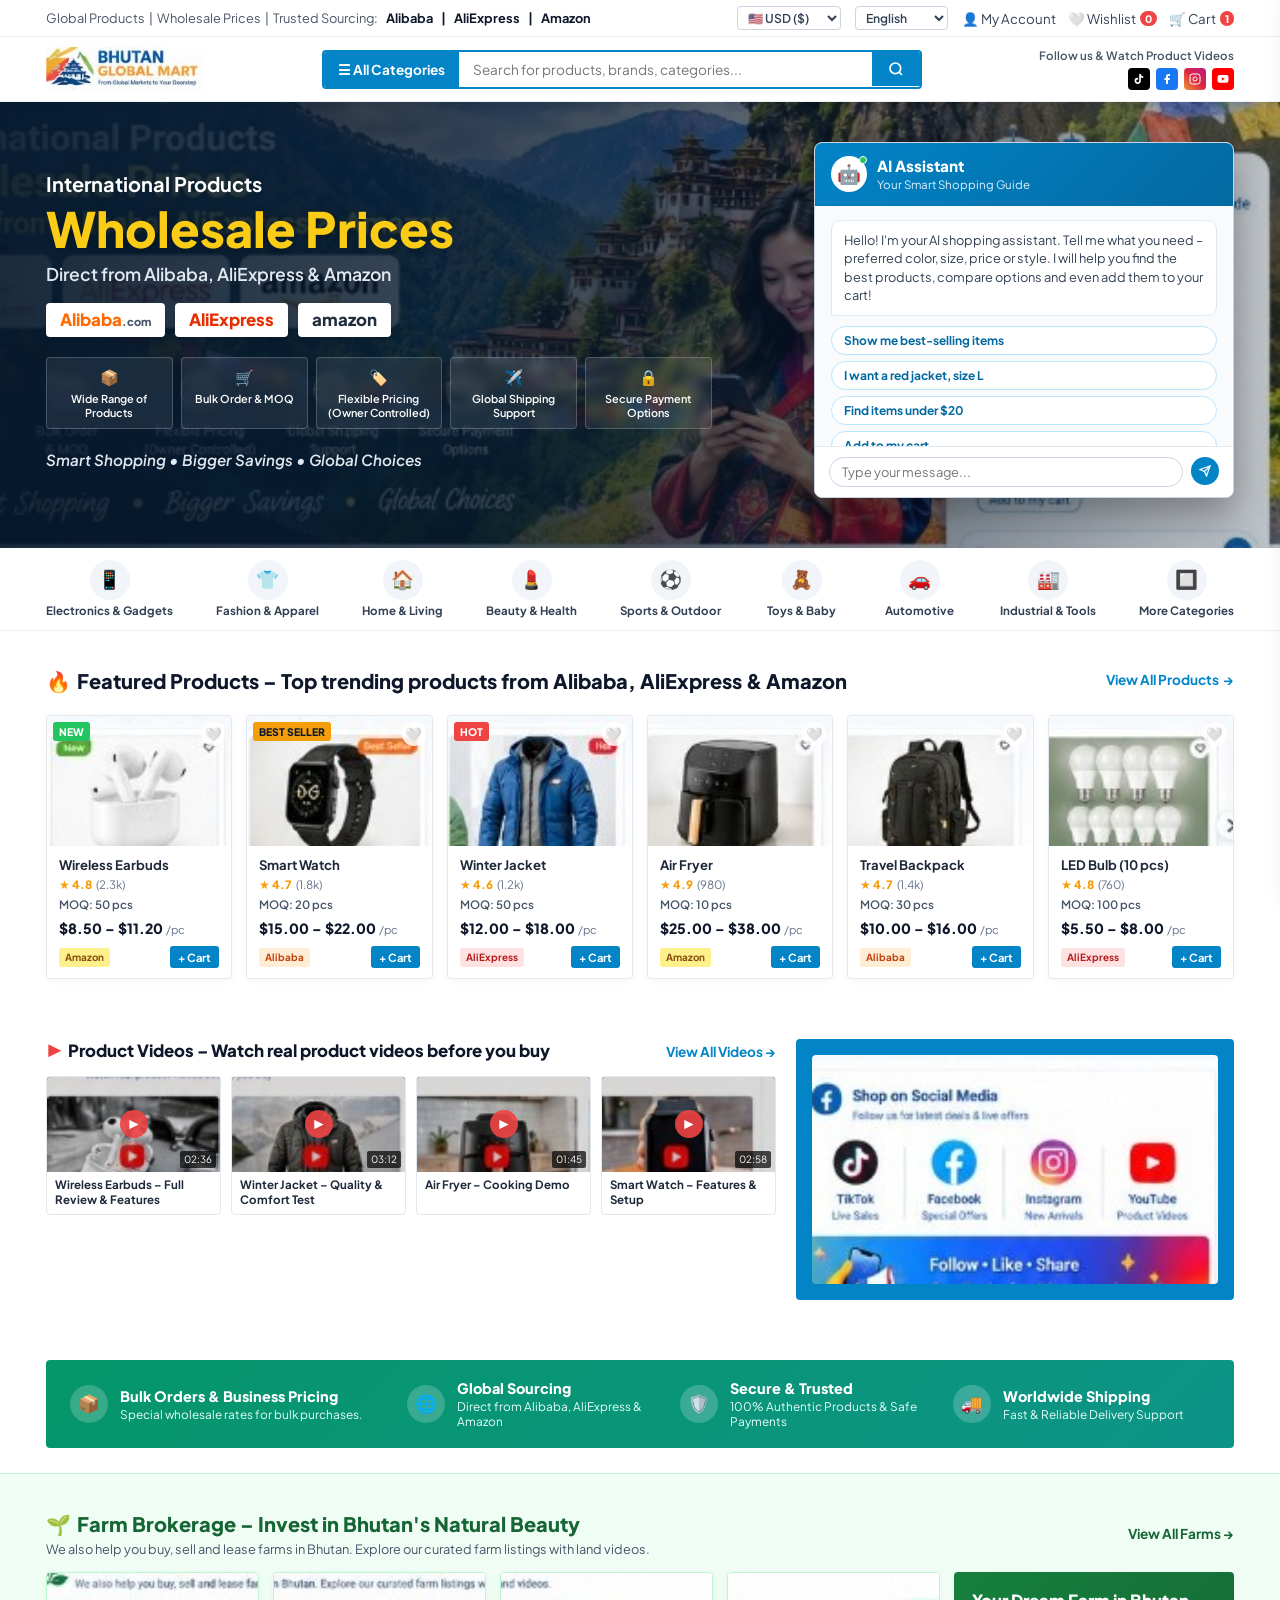
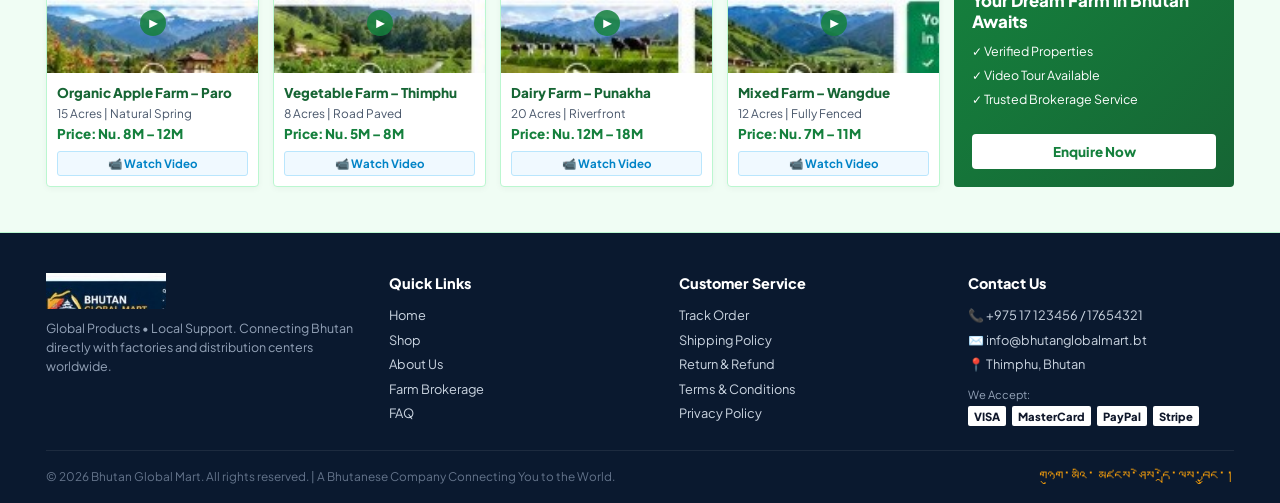
==== commit 1b1dfe25: "feat: complete pixel-accurate redesign matching visual comp with cropped assets, interactive convers" ====
--- a/index.html
+++ b/index.html
@@ -3,21 +3,21 @@
 <head>
   <meta charset="UTF-8">
   <meta name="viewport" content="width=device-width, initial-scale=1.0">
-  <title>Bhutan Global Mart | Wholesale International Products Direct from Alibaba, AliExpress & Amazon</title>
-  <meta name="description" content="Shop international products at direct wholesale prices with doorstep delivery in Bhutan. Bulk orders, MOQ support, smart AI shopping assistant & farm brokerage.">
+  <title>Bhutan Global Mart | Wholesale Direct from Alibaba, AliExpress &amp; Amazon</title>
+  <meta name="description" content="Shop international products at wholesale prices direct to Bhutan. Interactive AI Shopping Assistant, bulk orders, product reviews, and Bhutan farm brokerage.">
   <link rel="stylesheet" href="css/style.css">
   <link rel="preconnect" href="https://fonts.googleapis.com">
   <link rel="preconnect" href="https://fonts.gstatic.com" crossorigin>
-  <link href="https://fonts.googleapis.com/css2?family=Plus+Jakarta+Sans:wght@400;500;600;700;800;900&display=swap" rel="stylesheet">
+  <link href="https://fonts.googleapis.com/css2?family=Plus+Jakarta+Sans:wght@500;600;700;800;900&display=swap" rel="stylesheet">
 </head>
 <body>
 
-  <!-- TOP ANNOUNCEMENT BAR -->
+  <!-- TOP BAR -->
   <header class="mart-top-bar">
     <div class="container">
-      <div class="mart-sourcing-tags">
+      <div class="sourcing-partners-text">
         <span>Global Products &nbsp;|&nbsp; Wholesale Prices &nbsp;|&nbsp; Trusted Sourcing:</span>
-        <div class="sourcing-source-links">
+        <div class="sourcing-partner-links">
           <a href="https://www.alibaba.com" target="_blank" rel="noopener">Alibaba</a>
           <span>|</span>
           <a href="https://www.aliexpress.com" target="_blank" rel="noopener">AliExpress</a>
@@ -26,193 +26,154 @@
         </div>
       </div>
 
-      <div class="mart-top-controls">
-        <select class="currency-select" id="currencySelector" aria-label="Select Currency">
+      <div class="top-bar-right-controls">
+        <select class="currency-select-box" id="currencySelector" aria-label="Currency Selector">
           <option value="USD">🇺🇸 USD ($)</option>
           <option value="BTN">🇧🇹 BTN (Nu.)</option>
           <option value="INR">🇮🇳 INR (₹)</option>
         </select>
 
-        <select class="lang-select" aria-label="Select Language">
-          <option value="en">English</option>
-          <option value="dz">Dzongkha (རྫོང་ཁ)</option>
+        <select class="lang-select-box" aria-label="Language Selector">
+          <option>English</option>
+          <option>Dzongkha</option>
         </select>
 
-        <div class="user-quick-links">
-          <button type="button" class="user-quick-btn" onclick="alert('Welcome to Bhutan Global Mart Account Portal. Log in with your Bhutan Phone or Email.')">
-            <svg width="15" height="15" viewBox="0 0 24 24" fill="none" stroke="currentColor" stroke-width="2"><path d="M20 21v-2a4 4 0 0 0-4-4H8a4 4 0 0 0-4 4v2"></path><circle cx="12" cy="7" r="4"></circle></svg>
-            <span>My Account</span>
+        <div class="user-nav-links">
+          <button type="button" class="user-nav-item" onclick="alert('Account login portal')">
+            <span>👤 My Account</span>
           </button>
-          
-          <button type="button" class="user-quick-btn" id="wishlistTrigger">
-            <svg width="15" height="15" viewBox="0 0 24 24" fill="none" stroke="currentColor" stroke-width="2"><path d="M20.84 4.61a5.5 5.5 0 0 0-7.78 0L12 5.67l-1.06-1.06a5.5 5.5 0 0 0-7.78 7.78l1.06 1.06L12 21.23l7.78-7.78 1.06-1.06a5.5 5.5 0 0 0 0-7.78z"></path></svg>
-            <span>Wishlist</span>
-            <span class="badge-count" id="wishlistCountBadge">3</span>
+          <button type="button" class="user-nav-item" id="wishlistTrigger">
+            <span>🤍 Wishlist</span>
+            <span class="counter-badge" id="wishlistCountBadge">0</span>
           </button>
-
-          <button type="button" class="user-quick-btn" id="cartTrigger">
-            <svg width="16" height="16" viewBox="0 0 24 24" fill="none" stroke="currentColor" stroke-width="2"><circle cx="9" cy="21" r="1"></circle><circle cx="20" cy="21" r="1"></circle><path d="M1 1h4l2.68 13.39a2 2 0 0 0 2 1.61h9.72a2 2 0 0 0 2-1.61L23 6H6"></path></svg>
-            <span>Cart</span>
-            <span class="badge-count" id="cartCountBadge">1</span>
+          <button type="button" class="user-nav-item" id="cartTrigger">
+            <span>🛒 Cart</span>
+            <span class="counter-badge" id="cartCountBadge">1</span>
           </button>
         </div>
       </div>
     </div>
   </header>
 
-  <!-- MAIN HEADER -->
-  <nav class="mart-header" aria-label="Main Store Navigation">
-    <div class="container">
-      <div class="mart-header-wrap">
-        <!-- Logo -->
-        <a href="index.html" class="mart-logo">
-          <svg width="44" height="42" viewBox="0 0 60 55" fill="none">
-            <!-- Traditional Dzong Roofs & Mountain silhouette -->
-            <polygon points="5,48 30,12 55,48" fill="#0284c7"/>
-            <polygon points="12,32 30,8 48,32" fill="#f97316"/>
-            <!-- Stupa spire -->
-            <rect x="28" y="2" width="4" height="10" fill="#facc15"/>
-            <circle cx="30" cy="2" r="3" fill="#facc15"/>
-            <!-- Tier roofs -->
-            <line x1="8" y1="36" x2="52" y2="36" stroke="#ffffff" stroke-width="3"/>
-            <line x1="16" y1="24" x2="44" y2="24" stroke="#ffffff" stroke-width="3"/>
-          </svg>
-          <div class="mart-logo-text">
-            <span class="mart-brand-title">BHUTAN <span>GLOBAL MART</span></span>
-            <span class="mart-brand-sub">From Global Markets to Your Doorstep</span>
-          </div>
-        </a>
-
-        <!-- Search Bar with Category Dropdown -->
-        <div class="mart-search-bar">
-          <button type="button" class="btn-all-categories" onclick="document.getElementById('categoryRibbon').scrollIntoView({behavior: 'smooth'})">
-            <span>☰ All Categories</span>
-          </button>
-          <input type="search" class="mart-search-input" id="mainSearchInput" placeholder="Search for products, brands, categories (e.g. Earbuds, Watch, Jacket)...">
-          <button type="button" class="mart-search-submit" onclick="performStoreSearch()" aria-label="Search">
-            <svg width="18" height="18" viewBox="0 0 24 24" fill="none" stroke="currentColor" stroke-width="2.5"><circle cx="11" cy="11" r="8"></circle><line x1="21" y1="21" x2="16.65" y2="16.65"></line></svg>
-          </button>
-        </div>
-
-        <!-- Social Channels & Video Feed Links -->
-        <div class="mart-header-socials">
-          <span class="header-social-subtext">Follow us &amp; Watch Product Videos</span>
-          <div class="header-social-row">
-            <a href="#" class="header-social-btn tiktok" title="TikTok Live Deals">
-              <svg width="12" height="12" viewBox="0 0 24 24" fill="currentColor"><path d="M19.59 6.69a4.83 4.83 0 0 1-3.77-4.25V2h-3.45v13.67a2.89 2.89 0 0 1-5.2 1.74 2.89 2.89 0 0 1 2.31-4.64c.29 0 .58.04.85.12V9.4a6.33 6.33 0 0 0-.85-.06A6.34 6.34 0 0 0 3 15.68a6.34 6.34 0 0 0 10.82 4.48 6.3 6.3 0 0 0 1.87-4.49V8.65a8.28 8.28 0 0 0 4.9 1.58V6.78a4.83 4.83 0 0 1-1-.09z"/></svg>
-            </a>
-            <a href="#" class="header-social-btn fb" title="Facebook Page">
-              <svg width="12" height="12" viewBox="0 0 24 24" fill="currentColor"><path d="M18 2h-3a5 5 0 0 0-5 5v3H7v4h3v8h4v-8h3l1-4h-4V7a1 1 0 0 1 1-1h3z"/></svg>
-            </a>
-            <a href="#" class="header-social-btn ig" title="Instagram Store">
-              <svg width="12" height="12" viewBox="0 0 24 24" fill="none" stroke="currentColor" stroke-width="2"><rect x="2" y="2" width="20" height="20" rx="5" ry="5"></rect><path d="M16 11.37A4 4 0 1 1 12.63 8 4 4 0 0 1 16 11.37z"></path></svg>
-            </a>
-            <a href="#" class="header-social-btn yt" title="YouTube Reviews">
-              <svg width="12" height="12" viewBox="0 0 24 24" fill="currentColor"><path d="M22.54 6.42a2.78 2.78 0 0 0-1.94-2C18.88 4 12 4 12 4s-6.88 0-8.6.46a2.78 2.78 0 0 0-1.94 2A29 29 0 0 0 1 11.75a29 29 0 0 0 .46 5.33A2.78 2.78 0 0 0 3.4 19c1.72.46 8.6.46 8.6.46s6.88 0 8.6-.46a2.78 2.78 0 0 0 1.94-2 29 29 0 0 0 .46-5.25 29 29 0 0 0-.46-5.33zM9.75 15.02V8.48l5.75 3.27-5.75 3.27z"/></svg>
-            </a>
-          </div>
+  <!-- MAIN NAVIGATION & SEARCH -->
+  <nav class="mart-main-header">
+    <div class="container mart-header-row">
+      <a href="index.html" class="mart-site-logo">
+        <img src="assets/logo.jpg" alt="Bhutan Global Mart Logo" class="mart-logo-img">
+      </a>
+
+      <!-- Search Combo Bar -->
+      <div class="search-category-combo">
+        <button type="button" class="btn-all-categories-head" onclick="document.getElementById('categorySection').scrollIntoView({behavior:'smooth'})">
+          <span>☰ All Categories</span>
+        </button>
+        <input type="search" id="storeSearchInput" class="search-field-input" placeholder="Search for products, brands, categories...">
+        <button type="button" class="btn-search-icon-submit" onclick="performStoreSearch()" aria-label="Search Catalog">
+          <svg width="16" height="16" viewBox="0 0 24 24" fill="none" stroke="currentColor" stroke-width="2.5"><circle cx="11" cy="11" r="8"></circle><line x1="21" y1="21" x2="16.65" y2="16.65"></line></svg>
+        </button>
+      </div>
+
+      <!-- Social Channels -->
+      <div class="header-social-channels">
+        <span class="social-watch-text">Follow us &amp; Watch Product Videos</span>
+        <div class="social-pills-row">
+          <a href="#" class="social-pill-icon tiktok" title="TikTok"><svg width="12" height="12" viewBox="0 0 24 24" fill="currentColor"><path d="M19.59 6.69a4.83 4.83 0 0 1-3.77-4.25V2h-3.45v13.67a2.89 2.89 0 0 1-5.2 1.74 2.89 2.89 0 0 1 2.31-4.64c.29 0 .58.04.85.12V9.4a6.33 6.33 0 0 0-.85-.06A6.34 6.34 0 0 0 3 15.68a6.34 6.34 0 0 0 10.82 4.48 6.3 6.3 0 0 0 1.87-4.49V8.65a8.28 8.28 0 0 0 4.9 1.58V6.78a4.83 4.83 0 0 1-1-.09z"/></svg></a>
+          <a href="#" class="social-pill-icon fb" title="Facebook"><svg width="12" height="12" viewBox="0 0 24 24" fill="currentColor"><path d="M18 2h-3a5 5 0 0 0-5 5v3H7v4h3v8h4v-8h3l1-4h-4V7a1 1 0 0 1 1-1h3z"/></svg></a>
+          <a href="#" class="social-pill-icon ig" title="Instagram"><svg width="12" height="12" viewBox="0 0 24 24" fill="none" stroke="currentColor" stroke-width="2"><rect x="2" y="2" width="20" height="20" rx="5" ry="5"></rect><path d="M16 11.37A4 4 0 1 1 12.63 8 4 4 0 0 1 16 11.37z"></path></svg></a>
+          <a href="#" class="social-pill-icon yt" title="YouTube"><svg width="12" height="12" viewBox="0 0 24 24" fill="currentColor"><path d="M22.54 6.42a2.78 2.78 0 0 0-1.94-2C18.88 4 12 4 12 4s-6.88 0-8.6.46a2.78 2.78 0 0 0-1.94 2A29 29 0 0 0 1 11.75a29 29 0 0 0 .46 5.33A2.78 2.78 0 0 0 3.4 19c1.72.46 8.6.46 8.6.46s6.88 0 8.6-.46a2.78 2.78 0 0 0 1.94-2 29 29 0 0 0 .46-5.25 29 29 0 0 0-.46-5.33zM9.75 15.02V8.48l5.75 3.27-5.75 3.27z"/></svg></a>
         </div>
       </div>
     </div>
   </nav>
 
-  <!-- HERO SECTION WITH INTERACTIVE AI SHOPPING ASSISTANT -->
-  <section class="mart-hero" id="hero">
+  <!-- HERO SECTION WITH AI ASSISTANT -->
+  <section class="mart-hero-banner" id="hero">
     <div class="container">
       <div class="mart-hero-grid">
         <!-- Left Hero Content -->
-        <div class="mart-hero-left">
-          <span class="hero-subtitle-tag">International Products</span>
-          <h1 class="hero-main-heading">Wholesale Prices</h1>
-          <p class="hero-sourcing-title">Direct from Alibaba, AliExpress &amp; Amazon</p>
-
-          <!-- Verified Sourcing Platform Badges -->
-          <div class="platform-pill-badges">
-            <div class="platform-pill">
-              <span style="font-weight: 900; color: #ff6a00; font-size: 1.15rem; letter-spacing: -0.5px;">Alibaba<span style="font-size: 0.75rem; color:#475569;">.com</span></span>
-            </div>
-            <div class="platform-pill">
-              <span style="font-weight: 900; color: #e62e04; font-size: 1.15rem;">AliExpress</span>
-            </div>
-            <div class="platform-pill">
-              <span style="font-weight: 900; color: #232f3e; font-size: 1.15rem;">amazon</span>
-            </div>
-          </div>
-
-          <!-- 5 Value Proposition Cards -->
-          <div class="hero-props-row">
-            <div class="prop-card">
-              <svg width="20" height="20" viewBox="0 0 24 24" fill="none" stroke="currentColor" stroke-width="2"><path d="M21 16V8a2 2 0 0 0-1-1.73l-7-4a2 2 0 0 0-2 0l-7 4A2 2 0 0 0 3 8v8a2 2 0 0 0 1 1.73l7 4a2 2 0 0 0 2 0l7-4A2 2 0 0 0 21 16z"></path></svg>
-              <span class="prop-text">Wide Range of Products</span>
-            </div>
-            <div class="prop-card">
-              <svg width="20" height="20" viewBox="0 0 24 24" fill="none" stroke="currentColor" stroke-width="2"><polyline points="20 6 9 17 4 12"></polyline></svg>
-              <span class="prop-text">Bulk Order &amp; MOQ</span>
-            </div>
-            <div class="prop-card">
-              <svg width="20" height="20" viewBox="0 0 24 24" fill="none" stroke="currentColor" stroke-width="2"><line x1="12" y1="1" x2="12" y2="23"></line><path d="M17 5H9.5a3.5 3.5 0 0 0 0 7h5a3.5 3.5 0 0 1 0 7H6"></path></svg>
-              <span class="prop-text">Flexible Pricing (Owner Controlled)</span>
-            </div>
-            <div class="prop-card">
-              <svg width="20" height="20" viewBox="0 0 24 24" fill="none" stroke="currentColor" stroke-width="2"><circle cx="12" cy="12" r="10"></circle><line x1="2" y1="12" x2="22" y2="12"></line><path d="M12 2a15.3 15.3 0 0 1 4 10 15.3 15.3 0 0 1-4 10 15.3 15.3 0 0 1-4-10 15.3 15.3 0 0 1 4-10z"></path></svg>
-              <span class="prop-text">Global Shipping Support</span>
-            </div>
-            <div class="prop-card">
-              <svg width="20" height="20" viewBox="0 0 24 24" fill="none" stroke="currentColor" stroke-width="2"><rect x="1" y="4" width="22" height="16" rx="2" ry="2"></rect><line x1="1" y1="10" x2="23" y2="10"></line></svg>
-              <span class="prop-text">Secure Payment Options</span>
-            </div>
-          </div>
-
-          <div class="hero-motto-line">Smart Shopping &bull; Bigger Savings &bull; Global Choices</div>
-        </div>
-
-        <!-- Right: AI Shopping Assistant Widget -->
-        <div class="ai-assistant-card" id="aiAssistantWidget">
-          <div class="ai-card-header">
-            <div class="ai-avatar">
-              <!-- Robot icon -->
-              <svg width="24" height="24" viewBox="0 0 24 24" fill="none" stroke="currentColor" stroke-width="2">
-                <rect x="3" y="11" width="18" height="10" rx="2"></rect>
-                <circle cx="12" cy="5" r="2"></circle>
-                <path d="M12 7v4"></path>
-                <line x1="8" y1="16" x2="8" y2="16"></line>
-                <line x1="16" y1="16" x2="16" y2="16"></line>
-              </svg>
-              <span class="ai-status-pulse"></span>
-            </div>
-            <div class="ai-title-wrap">
-              <span class="ai-card-name">AI Assistant</span>
-              <span class="ai-card-sub">Your Smart Shopping Guide</span>
-            </div>
-          </div>
-
-          <div class="ai-card-chat-body" id="aiChatBody">
-            <div class="ai-bubble">
+        <div class="mart-hero-left-box">
+          <span class="hero-tag-intl">International Products</span>
+          <h1 class="hero-title-wholesale">Wholesale Prices</h1>
+          <div class="hero-title-direct">Direct from Alibaba, AliExpress &amp; Amazon</div>
+
+          <!-- Partner White Badges -->
+          <div class="partner-badges-strip">
+            <div class="partner-white-card">
+              <span class="partner-name-alibaba">Alibaba<span style="font-size:0.7rem; color:#475569;">.com</span></span>
+            </div>
+            <div class="partner-white-card">
+              <span class="partner-name-aliexpress">AliExpress</span>
+            </div>
+            <div class="partner-white-card">
+              <span class="partner-name-amazon">amazon</span>
+            </div>
+          </div>
+
+          <!-- 5 Value Proposition Badges -->
+          <div class="value-props-strip">
+            <div class="value-prop-box">
+              <span class="prop-icon-glyph">📦</span>
+              <span class="prop-label-text">Wide Range of Products</span>
+            </div>
+            <div class="value-prop-box">
+              <span class="prop-icon-glyph">🛒</span>
+              <span class="prop-label-text">Bulk Order &amp; MOQ</span>
+            </div>
+            <div class="value-prop-box">
+              <span class="prop-icon-glyph">🏷️</span>
+              <span class="prop-label-text">Flexible Pricing (Owner Controlled)</span>
+            </div>
+            <div class="value-prop-box">
+              <span class="prop-icon-glyph">✈️</span>
+              <span class="prop-label-text">Global Shipping Support</span>
+            </div>
+            <div class="value-prop-box">
+              <span class="prop-icon-glyph">🔒</span>
+              <span class="prop-label-text">Secure Payment Options</span>
+            </div>
+          </div>
+
+          <div class="hero-tagline-motto">Smart Shopping &bull; Bigger Savings &bull; Global Choices</div>
+        </div>
+
+        <!-- Right AI Assistant Card -->
+        <div class="ai-guide-widget" id="aiAssistantWidget">
+          <div class="ai-widget-header">
+            <div class="ai-bot-avatar">
+              <span>🤖</span>
+              <span class="ai-live-dot"></span>
+            </div>
+            <div>
+              <div class="ai-header-title">AI Assistant</div>
+              <div class="ai-header-sub">Your Smart Shopping Guide</div>
+            </div>
+          </div>
+
+          <div class="ai-chat-body" id="aiChatBody">
+            <div class="ai-greeting-bubble">
               Hello! I'm your AI shopping assistant. Tell me what you need &ndash; preferred color, size, price or style. I will help you find the best products, compare options and even add them to your cart!
             </div>
 
-            <!-- Quick Action Prompts matching screenshot -->
-            <div class="ai-prompt-chips">
-              <button type="button" class="prompt-chip-btn" onclick="sendAIPrompt('Show me best-selling items')">
-                <span>⚡ Show me best-selling items</span>
+            <div class="ai-chips-list">
+              <button type="button" class="ai-prompt-pill" onclick="sendAIPrompt('Show me best-selling items')">
+                Show me best-selling items
               </button>
-              <button type="button" class="prompt-chip-btn" onclick="sendAIPrompt('I want a red jacket, size L')">
-                <span>🧥 I want a red jacket, size L</span>
+              <button type="button" class="ai-prompt-pill" onclick="sendAIPrompt('I want a red jacket, size L')">
+                I want a red jacket, size L
               </button>
-              <button type="button" class="prompt-chip-btn" onclick="sendAIPrompt('Find items under $20')">
-                <span>🏷️ Find items under $20</span>
+              <button type="button" class="ai-prompt-pill" onclick="sendAIPrompt('Find items under $20')">
+                Find items under $20
               </button>
-              <button type="button" class="prompt-chip-btn" onclick="sendAIPrompt('Add to my cart')">
-                <span>🛒 Add to my cart</span>
+              <button type="button" class="ai-prompt-pill" onclick="sendAIPrompt('Add to my cart')">
+                Add to my cart
               </button>
             </div>
           </div>
 
-          <!-- Chat input -->
-          <div class="ai-chat-input-bar">
-            <input type="text" class="ai-chat-input" id="aiChatInput" placeholder="Type your message...">
-            <button type="button" class="ai-chat-send" id="aiSendBtn" aria-label="Send Message to AI">
-              <svg width="14" height="14" viewBox="0 0 24 24" fill="none" stroke="currentColor" stroke-width="2.5"><line x1="22" y1="2" x2="11" y2="13"></line><polygon points="22 2 15 22 11 13 2 9 22 2"></polygon></svg>
+          <div class="ai-input-group">
+            <input type="text" id="aiChatInput" class="ai-text-input" placeholder="Type your message...">
+            <button type="button" id="aiSendBtn" class="ai-send-action-btn" aria-label="Send Message">
+              <svg width="12" height="12" viewBox="0 0 24 24" fill="none" stroke="currentColor" stroke-width="2.5"><line x1="22" y1="2" x2="11" y2="13"></line><polygon points="22 2 15 22 11 13 2 9 22 2"></polygon></svg>
             </button>
           </div>
         </div>
@@ -221,247 +182,200 @@
   </section>
 
   <!-- CATEGORY RIBBON -->
-  <section class="category-ribbon" id="categoryRibbon">
+  <section class="category-strip-section" id="categorySection">
     <div class="container">
-      <div class="category-scroll">
-        <!-- 1. Electronics -->
-        <div class="category-item" onclick="filterByCategory('Electronics')">
-          <div class="cat-icon-wrap">
-            <svg width="20" height="20" viewBox="0 0 24 24" fill="none" stroke="currentColor" stroke-width="2"><rect x="4" y="2" width="16" height="20" rx="2" ry="2"></rect><line x1="12" y1="18" x2="12.01" y2="18"></line></svg>
-          </div>
-          <span class="cat-name">Electronics &amp; Gadgets</span>
-        </div>
-
-        <!-- 2. Fashion -->
-        <div class="category-item" onclick="filterByCategory('Fashion')">
-          <div class="cat-icon-wrap">
-            <svg width="20" height="20" viewBox="0 0 24 24" fill="none" stroke="currentColor" stroke-width="2"><path d="M20.38 3.46L16 2a4 4 0 0 1-8 0L3.62 3.46a2 2 0 0 0-1.34 2.23l.58 3.47a1 1 0 0 0 .99.84H6v10c0 1.1.9 2 2 2h8a2 2 0 0 0 2-2V10h2.15a1 1 0 0 0 .99-.84l.58-3.47a2 2 0 0 0-1.34-2.23z"></path></svg>
-          </div>
-          <span class="cat-name">Fashion &amp; Apparel</span>
-        </div>
-
-        <!-- 3. Home & Living -->
-        <div class="category-item" onclick="filterByCategory('Home')">
-          <div class="cat-icon-wrap">
-            <svg width="20" height="20" viewBox="0 0 24 24" fill="none" stroke="currentColor" stroke-width="2"><path d="M3 9l9-7 9 7v11a2 2 0 0 1-2 2H5a2 2 0 0 1-2-2z"></path><polyline points="9 22 9 12 15 12 15 22"></polyline></svg>
-          </div>
-          <span class="cat-name">Home &amp; Living</span>
-        </div>
-
-        <!-- 4. Beauty & Health -->
-        <div class="category-item" onclick="filterByCategory('Beauty')">
-          <div class="cat-icon-wrap">
-            <svg width="20" height="20" viewBox="0 0 24 24" fill="none" stroke="currentColor" stroke-width="2"><path d="M12 2.69l5.66 5.66a8 8 0 1 1-11.31 0z"></path></svg>
-          </div>
-          <span class="cat-name">Beauty &amp; Health</span>
-        </div>
-
-        <!-- 5. Sports & Outdoor -->
-        <div class="category-item" onclick="filterByCategory('Sports')">
-          <div class="cat-icon-wrap">
-            <svg width="20" height="20" viewBox="0 0 24 24" fill="none" stroke="currentColor" stroke-width="2"><circle cx="12" cy="12" r="10"></circle><path d="M4.93 4.93l4.24 4.24M14.83 14.83l4.24 4.24M14.83 9.17l4.24-4.24M4.93 19.07l4.24-4.24"></path></svg>
-          </div>
-          <span class="cat-name">Sports &amp; Outdoor</span>
-        </div>
-
-        <!-- 6. Toys & Baby -->
-        <div class="category-item" onclick="filterByCategory('Toys')">
-          <div class="cat-icon-wrap">
-            <svg width="20" height="20" viewBox="0 0 24 24" fill="none" stroke="currentColor" stroke-width="2"><polygon points="12 2 15.09 8.26 22 9.27 17 14.14 18.18 21.02 12 17.77 5.82 21.02 7 14.14 2 9.27 8.91 8.26 12 2"></polygon></svg>
-          </div>
-          <span class="cat-name">Toys &amp; Baby</span>
-        </div>
-
-        <!-- 7. Automotive -->
-        <div class="category-item" onclick="filterByCategory('Automotive')">
-          <div class="cat-icon-wrap">
-            <svg width="20" height="20" viewBox="0 0 24 24" fill="none" stroke="currentColor" stroke-width="2"><rect x="1" y="3" width="15" height="13"></rect><polygon points="16 8 20 8 23 11 23 16 16 16 16 8"></polygon><circle cx="5.5" cy="18.5" r="2.5"></circle><circle cx="18.5" cy="18.5" r="2.5"></circle></svg>
-          </div>
-          <span class="cat-name">Automotive</span>
-        </div>
-
-        <!-- 8. Industrial & Tools -->
-        <div class="category-item" onclick="filterByCategory('Industrial')">
-          <div class="cat-icon-wrap">
-            <svg width="20" height="20" viewBox="0 0 24 24" fill="none" stroke="currentColor" stroke-width="2"><path d="M14.7 6.3a1 1 0 0 0 0 1.4l1.6 1.6a1 1 0 0 0 1.4 0l3.77-3.77a6 6 0 0 1-7.94 7.94l-6.91 6.91a2.12 2.12 0 0 1-3-3l6.91-6.91a6 6 0 0 1 7.94-7.94l-3.76 3.76z"></path></svg>
-          </div>
-          <span class="cat-name">Industrial &amp; Tools</span>
-        </div>
-
-        <!-- 9. More -->
-        <div class="category-item" onclick="filterByCategory('All')">
-          <div class="cat-icon-wrap">
-            <svg width="20" height="20" viewBox="0 0 24 24" fill="none" stroke="currentColor" stroke-width="2"><rect x="3" y="3" width="7" height="7"></rect><rect x="14" y="3" width="7" height="7"></rect><rect x="14" y="14" width="7" height="7"></rect><rect x="3" y="14" width="7" height="7"></rect></svg>
-          </div>
-          <span class="cat-name">More Categories</span>
+      <div class="category-items-flex">
+        <div class="cat-box-btn" onclick="filterByCategory('Electronics')">
+          <div class="cat-circle-wrap">📱</div>
+          <span class="cat-title-text">Electronics &amp; Gadgets</span>
+        </div>
+        <div class="cat-box-btn" onclick="filterByCategory('Fashion')">
+          <div class="cat-circle-wrap">👕</div>
+          <span class="cat-title-text">Fashion &amp; Apparel</span>
+        </div>
+        <div class="cat-box-btn" onclick="filterByCategory('Home')">
+          <div class="cat-circle-wrap">🏠</div>
+          <span class="cat-title-text">Home &amp; Living</span>
+        </div>
+        <div class="cat-box-btn" onclick="filterByCategory('Beauty')">
+          <div class="cat-circle-wrap">💄</div>
+          <span class="cat-title-text">Beauty &amp; Health</span>
+        </div>
+        <div class="cat-box-btn" onclick="filterByCategory('Sports')">
+          <div class="cat-circle-wrap">⚽</div>
+          <span class="cat-title-text">Sports &amp; Outdoor</span>
+        </div>
+        <div class="cat-box-btn" onclick="filterByCategory('Toys')">
+          <div class="cat-circle-wrap">🧸</div>
+          <span class="cat-title-text">Toys &amp; Baby</span>
+        </div>
+        <div class="cat-box-btn" onclick="filterByCategory('Automotive')">
+          <div class="cat-circle-wrap">🚗</div>
+          <span class="cat-title-text">Automotive</span>
+        </div>
+        <div class="cat-box-btn" onclick="filterByCategory('Industrial')">
+          <div class="cat-circle-wrap">🏭</div>
+          <span class="cat-title-text">Industrial &amp; Tools</span>
+        </div>
+        <div class="cat-box-btn" onclick="filterByCategory('All')">
+          <div class="cat-circle-wrap">🔲</div>
+          <span class="cat-title-text">More Categories</span>
         </div>
       </div>
     </div>
   </section>
 
-  <!-- FEATURED PRODUCTS SECTION -->
-  <section class="mart-section" id="featured-products">
+  <!-- FEATURED PRODUCTS SECTION (6 CARDS WITH CROPPED ASSETS) -->
+  <section class="featured-products-section" id="featuredProducts">
     <div class="container">
-      <div class="mart-section-head">
-        <h2 class="mart-section-title">
-          <span>🔥</span> Featured Products &ndash; Top trending products from Alibaba, AliExpress &amp; Amazon
+      <div class="products-head-bar">
+        <h2 class="products-main-title">
+          <span style="color:#f97316;">🔥</span> Featured Products &ndash; Top trending products from Alibaba, AliExpress &amp; Amazon
         </h2>
-        <a href="shop.html" class="mart-section-link">
+        <a href="shop.html" class="products-view-link">
           <span>View All Products</span>
-          <svg width="16" height="16" viewBox="0 0 24 24" fill="none" stroke="currentColor" stroke-width="2.5"><line x1="5" y1="12" x2="19" y2="12"></line><polyline points="12 5 19 12 12 19"></polyline></svg>
+          <span>&rarr;</span>
         </a>
       </div>
 
-      <div class="products-grid" id="featuredProductsGrid">
+      <div class="products-cards-row" id="featuredGrid">
         <!-- 1. Wireless Earbuds -->
-        <article class="product-card" data-category="Electronics">
-          <div class="product-thumb-wrap">
-            <img src="https://images.unsplash.com/photo-1590658268037-6bf12165a8df?auto=format&fit=crop&w=400&q=80" alt="Wireless Earbuds">
-            <span class="product-badge new">New</span>
-            <button type="button" class="btn-wishlist" aria-label="Add to Wishlist">
-              <svg width="15" height="15" viewBox="0 0 24 24" fill="none" stroke="currentColor" stroke-width="2"><path d="M20.84 4.61a5.5 5.5 0 0 0-7.78 0L12 5.67l-1.06-1.06a5.5 5.5 0 0 0-7.78 7.78l1.06 1.06L12 21.23l7.78-7.78 1.06-1.06a5.5 5.5 0 0 0 0-7.78z"></path></svg>
-            </button>
-          </div>
-          <div class="product-body">
-            <h3 class="product-title">Wireless Earbuds</h3>
-            <div class="product-rating-row">
-              <span class="rating-star">★ 4.8</span>
-              <span>(2.3k reviews)</span>
-            </div>
-            <div class="product-moq">MOQ: 50 pcs</div>
-            <div class="product-price-tier">
-              <span data-base-price="8.50">$8.50</span> - <span data-base-price="11.20">$11.20</span> <span style="font-size:0.75rem; color:#64748b; font-weight:normal;">/pc</span>
-            </div>
-            <div class="product-source-pills">
-              <span class="source-tag amazon">Amazon</span>
-              <button type="button" class="btn-quick-add" onclick="addToCartDirect('Wireless Earbuds', 8.50, 'https://images.unsplash.com/photo-1590658268037-6bf12165a8df?auto=format&fit=crop&w=150&q=80')">+ Add to Cart</button>
+        <article class="product-item-card" data-category="Electronics">
+          <div class="product-img-box">
+            <img src="assets/prod-earbuds.jpg" alt="Wireless Earbuds">
+            <span class="product-ribbon-tag new">New</span>
+            <button type="button" class="btn-item-wishlist" aria-label="Add to Wishlist">🤍</button>
+          </div>
+          <div class="product-details-box">
+            <h3 class="prod-item-name">Wireless Earbuds</h3>
+            <div class="prod-rating-line">
+              <span class="rating-star-yellow">★ 4.8</span>
+              <span>(2.3k)</span>
+            </div>
+            <div class="prod-moq-spec">MOQ: 50 pcs</div>
+            <div class="prod-price-range">
+              <span data-base-price="8.50">$8.50</span> &ndash; <span data-base-price="11.20">$11.20</span> <span style="font-size:0.7rem; color:#64748b; font-weight:normal;">/pc</span>
+            </div>
+            <div class="prod-source-actions-row">
+              <span class="source-pill-label amazon">Amazon</span>
+              <button type="button" class="btn-add-cart-mini" onclick="addToCartDirect('Wireless Earbuds', 8.50, 'assets/prod-earbuds.jpg')">+ Cart</button>
             </div>
           </div>
         </article>
 
         <!-- 2. Smart Watch -->
-        <article class="product-card" data-category="Electronics">
-          <div class="product-thumb-wrap">
-            <img src="https://images.unsplash.com/photo-1523275335684-37898b6baf30?auto=format&fit=crop&w=400&q=80" alt="Smart Watch">
-            <span class="product-badge bestseller">Best Seller</span>
-            <button type="button" class="btn-wishlist" aria-label="Add to Wishlist">
-              <svg width="15" height="15" viewBox="0 0 24 24" fill="none" stroke="currentColor" stroke-width="2"><path d="M20.84 4.61a5.5 5.5 0 0 0-7.78 0L12 5.67l-1.06-1.06a5.5 5.5 0 0 0-7.78 7.78l1.06 1.06L12 21.23l7.78-7.78 1.06-1.06a5.5 5.5 0 0 0 0-7.78z"></path></svg>
-            </button>
-          </div>
-          <div class="product-body">
-            <h3 class="product-title">Smart Watch Pro</h3>
-            <div class="product-rating-row">
-              <span class="rating-star">★ 4.7</span>
-              <span>(1.8k reviews)</span>
-            </div>
-            <div class="product-moq">MOQ: 20 pcs</div>
-            <div class="product-price-tier">
-              <span data-base-price="15.00">$15.00</span> - <span data-base-price="22.00">$22.00</span> <span style="font-size:0.75rem; color:#64748b; font-weight:normal;">/pc</span>
-            </div>
-            <div class="product-source-pills">
-              <span class="source-tag alibaba">Alibaba</span>
-              <button type="button" class="btn-quick-add" onclick="addToCartDirect('Smart Watch Pro', 15.00, 'https://images.unsplash.com/photo-1523275335684-37898b6baf30?auto=format&fit=crop&w=150&q=80')">+ Add to Cart</button>
+        <article class="product-item-card" data-category="Electronics">
+          <div class="product-img-box">
+            <img src="assets/prod-watch.jpg" alt="Smart Watch">
+            <span class="product-ribbon-tag bestseller">Best Seller</span>
+            <button type="button" class="btn-item-wishlist" aria-label="Add to Wishlist">🤍</button>
+          </div>
+          <div class="product-details-box">
+            <h3 class="prod-item-name">Smart Watch</h3>
+            <div class="prod-rating-line">
+              <span class="rating-star-yellow">★ 4.7</span>
+              <span>(1.8k)</span>
+            </div>
+            <div class="prod-moq-spec">MOQ: 20 pcs</div>
+            <div class="prod-price-range">
+              <span data-base-price="15.00">$15.00</span> &ndash; <span data-base-price="22.00">$22.00</span> <span style="font-size:0.7rem; color:#64748b; font-weight:normal;">/pc</span>
+            </div>
+            <div class="prod-source-actions-row">
+              <span class="source-pill-label alibaba">Alibaba</span>
+              <button type="button" class="btn-add-cart-mini" onclick="addToCartDirect('Smart Watch Pro', 15.00, 'assets/prod-watch.jpg')">+ Cart</button>
             </div>
           </div>
         </article>
 
         <!-- 3. Winter Jacket -->
-        <article class="product-card" data-category="Fashion">
-          <div class="product-thumb-wrap">
-            <img src="https://images.unsplash.com/photo-1544923246-77307dd654cb?auto=format&fit=crop&w=400&q=80" alt="Winter Jacket">
-            <span class="product-badge hot">Hot</span>
-            <button type="button" class="btn-wishlist" aria-label="Add to Wishlist">
-              <svg width="15" height="15" viewBox="0 0 24 24" fill="none" stroke="currentColor" stroke-width="2"><path d="M20.84 4.61a5.5 5.5 0 0 0-7.78 0L12 5.67l-1.06-1.06a5.5 5.5 0 0 0-7.78 7.78l1.06 1.06L12 21.23l7.78-7.78 1.06-1.06a5.5 5.5 0 0 0 0-7.78z"></path></svg>
-            </button>
-          </div>
-          <div class="product-body">
-            <h3 class="product-title">Winter Thermal Jacket</h3>
-            <div class="product-rating-row">
-              <span class="rating-star">★ 4.6</span>
-              <span>(1.2k reviews)</span>
-            </div>
-            <div class="product-moq">MOQ: 50 pcs</div>
-            <div class="product-price-tier">
-              <span data-base-price="12.00">$12.00</span> - <span data-base-price="18.00">$18.00</span> <span style="font-size:0.75rem; color:#64748b; font-weight:normal;">/pc</span>
-            </div>
-            <div class="product-source-pills">
-              <span class="source-tag aliexpress">AliExpress</span>
-              <button type="button" class="btn-quick-add" onclick="addToCartDirect('Winter Thermal Jacket', 12.00, 'https://images.unsplash.com/photo-1544923246-77307dd654cb?auto=format&fit=crop&w=150&q=80')">+ Add to Cart</button>
+        <article class="product-item-card" data-category="Fashion">
+          <div class="product-img-box">
+            <img src="assets/prod-jacket.jpg" alt="Winter Jacket">
+            <span class="product-ribbon-tag hot">Hot</span>
+            <button type="button" class="btn-item-wishlist" aria-label="Add to Wishlist">🤍</button>
+          </div>
+          <div class="product-details-box">
+            <h3 class="prod-item-name">Winter Jacket</h3>
+            <div class="prod-rating-line">
+              <span class="rating-star-yellow">★ 4.6</span>
+              <span>(1.2k)</span>
+            </div>
+            <div class="prod-moq-spec">MOQ: 50 pcs</div>
+            <div class="prod-price-range">
+              <span data-base-price="12.00">$12.00</span> &ndash; <span data-base-price="18.00">$18.00</span> <span style="font-size:0.7rem; color:#64748b; font-weight:normal;">/pc</span>
+            </div>
+            <div class="prod-source-actions-row">
+              <span class="source-pill-label aliexpress">AliExpress</span>
+              <button type="button" class="btn-add-cart-mini" onclick="addToCartDirect('Winter Thermal Jacket', 12.00, 'assets/prod-jacket.jpg')">+ Cart</button>
             </div>
           </div>
         </article>
 
         <!-- 4. Air Fryer -->
-        <article class="product-card" data-category="Home">
-          <div class="product-thumb-wrap">
-            <img src="https://images.unsplash.com/photo-1585515320310-259814833e62?auto=format&fit=crop&w=400&q=80" alt="Air Fryer">
-            <button type="button" class="btn-wishlist" aria-label="Add to Wishlist">
-              <svg width="15" height="15" viewBox="0 0 24 24" fill="none" stroke="currentColor" stroke-width="2"><path d="M20.84 4.61a5.5 5.5 0 0 0-7.78 0L12 5.67l-1.06-1.06a5.5 5.5 0 0 0-7.78 7.78l1.06 1.06L12 21.23l7.78-7.78 1.06-1.06a5.5 5.5 0 0 0 0-7.78z"></path></svg>
-            </button>
-          </div>
-          <div class="product-body">
-            <h3 class="product-title">Digital Air Fryer 4.5L</h3>
-            <div class="product-rating-row">
-              <span class="rating-star">★ 4.9</span>
-              <span>(980 reviews)</span>
-            </div>
-            <div class="product-moq">MOQ: 10 pcs</div>
-            <div class="product-price-tier">
-              <span data-base-price="25.00">$25.00</span> - <span data-base-price="38.00">$38.00</span> <span style="font-size:0.75rem; color:#64748b; font-weight:normal;">/pc</span>
-            </div>
-            <div class="product-source-pills">
-              <span class="source-tag amazon">Amazon</span>
-              <button type="button" class="btn-quick-add" onclick="addToCartDirect('Digital Air Fryer 4.5L', 25.00, 'https://images.unsplash.com/photo-1585515320310-259814833e62?auto=format&fit=crop&w=150&q=80')">+ Add to Cart</button>
+        <article class="product-item-card" data-category="Home">
+          <div class="product-img-box">
+            <img src="assets/prod-airfryer.jpg" alt="Air Fryer">
+            <button type="button" class="btn-item-wishlist" aria-label="Add to Wishlist">🤍</button>
+          </div>
+          <div class="product-details-box">
+            <h3 class="prod-item-name">Air Fryer</h3>
+            <div class="prod-rating-line">
+              <span class="rating-star-yellow">★ 4.9</span>
+              <span>(980)</span>
+            </div>
+            <div class="prod-moq-spec">MOQ: 10 pcs</div>
+            <div class="prod-price-range">
+              <span data-base-price="25.00">$25.00</span> &ndash; <span data-base-price="38.00">$38.00</span> <span style="font-size:0.7rem; color:#64748b; font-weight:normal;">/pc</span>
+            </div>
+            <div class="prod-source-actions-row">
+              <span class="source-pill-label amazon">Amazon</span>
+              <button type="button" class="btn-add-cart-mini" onclick="addToCartDirect('Digital Air Fryer', 25.00, 'assets/prod-airfryer.jpg')">+ Cart</button>
             </div>
           </div>
         </article>
 
         <!-- 5. Travel Backpack -->
-        <article class="product-card" data-category="Fashion">
-          <div class="product-thumb-wrap">
-            <img src="https://images.unsplash.com/photo-1553062407-98eeb64c6a62?auto=format&fit=crop&w=400&q=80" alt="Travel Backpack">
-            <button type="button" class="btn-wishlist" aria-label="Add to Wishlist">
-              <svg width="15" height="15" viewBox="0 0 24 24" fill="none" stroke="currentColor" stroke-width="2"><path d="M20.84 4.61a5.5 5.5 0 0 0-7.78 0L12 5.67l-1.06-1.06a5.5 5.5 0 0 0-7.78 7.78l1.06 1.06L12 21.23l7.78-7.78 1.06-1.06a5.5 5.5 0 0 0 0-7.78z"></path></svg>
-            </button>
-          </div>
-          <div class="product-body">
-            <h3 class="product-title">Travel Backpack (Expandable)</h3>
-            <div class="product-rating-row">
-              <span class="rating-star">★ 4.7</span>
-              <span>(1.4k reviews)</span>
-            </div>
-            <div class="product-moq">MOQ: 30 pcs</div>
-            <div class="product-price-tier">
-              <span data-base-price="10.00">$10.00</span> - <span data-base-price="16.00">$16.00</span> <span style="font-size:0.75rem; color:#64748b; font-weight:normal;">/pc</span>
-            </div>
-            <div class="product-source-pills">
-              <span class="source-tag alibaba">Alibaba</span>
-              <button type="button" class="btn-quick-add" onclick="addToCartDirect('Travel Backpack', 10.00, 'https://images.unsplash.com/photo-1553062407-98eeb64c6a62?auto=format&fit=crop&w=150&q=80')">+ Add to Cart</button>
-            </div>
-          </div>
-        </article>
-
-        <!-- 6. LED Bulb 10 pcs -->
-        <article class="product-card" data-category="Home">
-          <div class="product-thumb-wrap">
-            <img src="https://images.unsplash.com/photo-1550985543-f47f38aeee65?auto=format&fit=crop&w=400&q=80" alt="LED Bulb Pack">
-            <button type="button" class="btn-wishlist" aria-label="Add to Wishlist">
-              <svg width="15" height="15" viewBox="0 0 24 24" fill="none" stroke="currentColor" stroke-width="2"><path d="M20.84 4.61a5.5 5.5 0 0 0-7.78 0L12 5.67l-1.06-1.06a5.5 5.5 0 0 0-7.78 7.78l1.06 1.06L12 21.23l7.78-7.78 1.06-1.06a5.5 5.5 0 0 0 0-7.78z"></path></svg>
-            </button>
-          </div>
-          <div class="product-body">
-            <h3 class="product-title">LED Bulb (10 pcs Pack)</h3>
-            <div class="product-rating-row">
-              <span class="rating-star">★ 4.8</span>
-              <span>(760 reviews)</span>
-            </div>
-            <div class="product-moq">MOQ: 100 pcs</div>
-            <div class="product-price-tier">
-              <span data-base-price="5.50">$5.50</span> - <span data-base-price="8.00">$8.00</span> <span style="font-size:0.75rem; color:#64748b; font-weight:normal;">/pc</span>
-            </div>
-            <div class="product-source-pills">
-              <span class="source-tag aliexpress">AliExpress</span>
-              <button type="button" class="btn-quick-add" onclick="addToCartDirect('LED Bulb 10 pcs', 5.50, 'https://images.unsplash.com/photo-1550985543-f47f38aeee65?auto=format&fit=crop&w=150&q=80')">+ Add to Cart</button>
+        <article class="product-item-card" data-category="Fashion">
+          <div class="product-img-box">
+            <img src="assets/prod-backpack.jpg" alt="Travel Backpack">
+            <button type="button" class="btn-item-wishlist" aria-label="Add to Wishlist">🤍</button>
+          </div>
+          <div class="product-details-box">
+            <h3 class="prod-item-name">Travel Backpack</h3>
+            <div class="prod-rating-line">
+              <span class="rating-star-yellow">★ 4.7</span>
+              <span>(1.4k)</span>
+            </div>
+            <div class="prod-moq-spec">MOQ: 30 pcs</div>
+            <div class="prod-price-range">
+              <span data-base-price="10.00">$10.00</span> &ndash; <span data-base-price="16.00">$16.00</span> <span style="font-size:0.7rem; color:#64748b; font-weight:normal;">/pc</span>
+            </div>
+            <div class="prod-source-actions-row">
+              <span class="source-pill-label alibaba">Alibaba</span>
+              <button type="button" class="btn-add-cart-mini" onclick="addToCartDirect('Travel Backpack', 10.00, 'assets/prod-backpack.jpg')">+ Cart</button>
+            </div>
+          </div>
+        </article>
+
+        <!-- 6. LED Bulb (10 pcs) -->
+        <article class="product-item-card" data-category="Home">
+          <div class="product-img-box">
+            <img src="assets/prod-led.jpg" alt="LED Bulb Pack">
+            <button type="button" class="btn-item-wishlist" aria-label="Add to Wishlist">🤍</button>
+          </div>
+          <div class="product-details-box">
+            <h3 class="prod-item-name">LED Bulb (10 pcs)</h3>
+            <div class="prod-rating-line">
+              <span class="rating-star-yellow">★ 4.8</span>
+              <span>(760)</span>
+            </div>
+            <div class="prod-moq-spec">MOQ: 100 pcs</div>
+            <div class="prod-price-range">
+              <span data-base-price="5.50">$5.50</span> &ndash; <span data-base-price="8.00">$8.00</span> <span style="font-size:0.7rem; color:#64748b; font-weight:normal;">/pc</span>
+            </div>
+            <div class="prod-source-actions-row">
+              <span class="source-pill-label aliexpress">AliExpress</span>
+              <button type="button" class="btn-add-cart-mini" onclick="addToCartDirect('LED Bulb 10 pcs', 5.50, 'assets/prod-led.jpg')">+ Cart</button>
             </div>
           </div>
         </article>
@@ -469,246 +383,194 @@
     </div>
   </section>
 
-  <!-- PRODUCT VIDEOS & SOCIAL MEDIA SECTION -->
-  <section class="mart-section" style="padding-top: 10px;">
+  <!-- PRODUCT VIDEOS & SOCIAL MEDIA BANNER -->
+  <section class="videos-social-section">
     <div class="container">
-      <div class="videos-social-grid">
-        <!-- Left: Product Videos -->
-        <div>
-          <div class="mart-section-head" style="margin-bottom: 14px;">
-            <h2 class="mart-section-title" style="font-size: 1.15rem;">
+      <div class="videos-social-split-grid">
+        <!-- Videos Left -->
+        <div>
+          <div class="products-head-bar" style="margin-bottom: 12px;">
+            <h2 class="products-main-title" style="font-size: 1.05rem;">
               <span style="color:#ef4444;">▶</span> Product Videos &ndash; Watch real product videos before you buy
             </h2>
-            <a href="#" class="mart-section-link" onclick="openProductVideo('Wholesale Verification Suite', '05:00')">View All Videos &rarr;</a>
-          </div>
-
-          <div class="video-cards-row">
-            <!-- Video 1 -->
-            <div class="video-card" onclick="openProductVideo('Wireless Earbuds – Full Review & Features', '02:36')">
-              <div class="video-thumb">
-                <img src="https://images.unsplash.com/photo-1590658268037-6bf12165a8df?auto=format&fit=crop&w=300&q=80" alt="Earbuds Video">
-                <div class="video-play-btn">▶</div>
-                <span class="video-duration">02:36</span>
+            <a href="#" class="products-view-link">View All Videos &rarr;</a>
+          </div>
+
+          <div class="video-tiles-grid">
+            <div class="video-thumb-card" onclick="openProductVideo('Wireless Earbuds – Full Review & Features', '02:36')">
+              <div class="video-media-frame">
+                <img src="assets/video-1.jpg" alt="Earbuds Video">
+                <div class="video-play-center">▶</div>
+                <span class="video-duration-tag">02:36</span>
               </div>
-              <div class="video-card-title">Wireless Earbuds &ndash; Full Review &amp; Features</div>
-            </div>
-
-            <!-- Video 2 -->
-            <div class="video-card" onclick="openProductVideo('Winter Jacket – Quality & Comfort Test', '03:12')">
-              <div class="video-thumb">
-                <img src="https://images.unsplash.com/photo-1544923246-77307dd654cb?auto=format&fit=crop&w=300&q=80" alt="Jacket Video">
-                <div class="video-play-btn">▶</div>
-                <span class="video-duration">03:12</span>
+              <div class="video-card-caption">Wireless Earbuds &ndash; Full Review &amp; Features</div>
+            </div>
+
+            <div class="video-thumb-card" onclick="openProductVideo('Winter Jacket – Quality & Comfort Test', '03:12')">
+              <div class="video-media-frame">
+                <img src="assets/video-2.jpg" alt="Jacket Video">
+                <div class="video-play-center">▶</div>
+                <span class="video-duration-tag">03:12</span>
               </div>
-              <div class="video-card-title">Winter Jacket &ndash; Quality &amp; Comfort Test</div>
-            </div>
-
-            <!-- Video 3 -->
-            <div class="video-card" onclick="openProductVideo('Air Fryer – Cooking Demo', '01:45')">
-              <div class="video-thumb">
-                <img src="https://images.unsplash.com/photo-1585515320310-259814833e62?auto=format&fit=crop&w=300&q=80" alt="Air Fryer Demo">
-                <div class="video-play-btn">▶</div>
-                <span class="video-duration">01:45</span>
+              <div class="video-card-caption">Winter Jacket &ndash; Quality &amp; Comfort Test</div>
+            </div>
+
+            <div class="video-thumb-card" onclick="openProductVideo('Air Fryer – Cooking Demo', '01:45')">
+              <div class="video-media-frame">
+                <img src="assets/video-3.jpg" alt="Air Fryer Video">
+                <div class="video-play-center">▶</div>
+                <span class="video-duration-tag">01:45</span>
               </div>
-              <div class="video-card-title">Air Fryer &ndash; Cooking Demo</div>
-            </div>
-
-            <!-- Video 4 -->
-            <div class="video-card" onclick="openProductVideo('Smart Watch – Features & Setup', '02:58')">
-              <div class="video-thumb">
-                <img src="https://images.unsplash.com/photo-1523275335684-37898b6baf30?auto=format&fit=crop&w=300&q=80" alt="Smart Watch Demo">
-                <div class="video-play-btn">▶</div>
-                <span class="video-duration">02:58</span>
+              <div class="video-card-caption">Air Fryer &ndash; Cooking Demo</div>
+            </div>
+
+            <div class="video-thumb-card" onclick="openProductVideo('Smart Watch – Features & Setup', '02:58')">
+              <div class="video-media-frame">
+                <img src="assets/video-4.jpg" alt="Watch Video">
+                <div class="video-play-center">▶</div>
+                <span class="video-duration-tag">02:58</span>
               </div>
-              <div class="video-card-title">Smart Watch &ndash; Features &amp; Setup</div>
-            </div>
-          </div>
-        </div>
-
-        <!-- Right: Shop on Social Media -->
-        <div class="social-media-shop-card">
-          <div class="social-shop-head">
-            <svg width="22" height="22" viewBox="0 0 24 24" fill="none" stroke="currentColor" stroke-width="2.5"><path d="M18 2h-3a5 5 0 0 0-5 5v3H7v4h3v8h4v-8h3l1-4h-4V7a1 1 0 0 1 1-1h3z"/></svg>
-            <div>
-              <h3 style="font-size: 1.05rem; font-weight: 800;">Shop on Social Media</h3>
-              <p style="font-size: 0.75rem; color: #e0f2fe;">Follow us for latest deals &amp; live wholesale offers</p>
-            </div>
-          </div>
-
-          <div class="social-channels-grid">
-            <div class="social-channel-item">
-              <span class="social-channel-name">TikTok</span>
-              <span class="social-channel-desc">Live Sales</span>
-            </div>
-            <div class="social-channel-item">
-              <span class="social-channel-name">Facebook</span>
-              <span class="social-channel-desc">Special Offers</span>
-            </div>
-            <div class="social-channel-item">
-              <span class="social-channel-name">Instagram</span>
-              <span class="social-channel-desc">New Arrivals</span>
-            </div>
-            <div class="social-channel-item">
-              <span class="social-channel-name">YouTube</span>
-              <span class="social-channel-desc">Product Videos</span>
-            </div>
-          </div>
-
-          <div class="social-cta-box">
-            <div class="social-cta-title">Follow &bull; Like &bull; Share</div>
-            <div class="social-cta-sub">Get Exclusive 10% Wholesale Discount Code: <strong>BHUTAN10</strong></div>
-          </div>
+              <div class="video-card-caption">Smart Watch &ndash; Features &amp; Setup</div>
+            </div>
+          </div>
+        </div>
+
+        <!-- Social Media Right -->
+        <div class="social-shop-media-card">
+          <img src="assets/social-shop-banner.jpg" alt="Shop on Social Media - TikTok, Facebook, Instagram, YouTube" style="width:100%; border-radius:4px;">
         </div>
       </div>
     </div>
   </section>
 
-  <!-- WHOLESALE SOURCING GUARANTEE STRIP -->
+  <!-- WHOLESALE GUARANTEE STRIP -->
   <section class="container">
-    <div class="wholesale-guarantee-bar">
-      <div class="guarantee-grid" style="padding: 0 24px;">
-        <!-- 1 -->
-        <div class="guarantee-item">
-          <div class="guarantee-icon">
-            <svg width="24" height="24" viewBox="0 0 24 24" fill="none" stroke="currentColor" stroke-width="2.5"><path d="M21 16V8a2 2 0 0 0-1-1.73l-7-4a2 2 0 0 0-2 0l-7 4A2 2 0 0 0 3 8v8a2 2 0 0 0 1 1.73l7 4a2 2 0 0 0 2 0l7-4A2 2 0 0 0 21 16z"></path></svg>
-          </div>
-          <div>
-            <h4 class="guarantee-title">Bulk Orders &amp; Business Pricing</h4>
-            <p class="guarantee-sub">Special wholesale rates for bulk purchases and custom MOQ.</p>
-            <button type="button" class="btn-contact-wholesale" onclick="openBulkModal()">Contact Us</button>
-          </div>
-        </div>
-
-        <!-- 2 -->
-        <div class="guarantee-item">
-          <div class="guarantee-icon">
-            <svg width="24" height="24" viewBox="0 0 24 24" fill="none" stroke="currentColor" stroke-width="2.5"><circle cx="12" cy="12" r="10"></circle><line x1="2" y1="12" x2="22" y2="12"></line><path d="M12 2a15.3 15.3 0 0 1 4 10 15.3 15.3 0 0 1-4 10 15.3 15.3 0 0 1-4-10 15.3 15.3 0 0 1 4-10z"></path></svg>
-          </div>
-          <div>
-            <h4 class="guarantee-title">Global Sourcing</h4>
-            <p class="guarantee-sub">Direct from Alibaba, AliExpress &amp; Amazon verified suppliers.</p>
-          </div>
-        </div>
-
-        <!-- 3 -->
-        <div class="guarantee-item">
-          <div class="guarantee-icon">
-            <svg width="24" height="24" viewBox="0 0 24 24" fill="none" stroke="currentColor" stroke-width="2.5"><path d="M12 22s8-4 8-10V5l-8-3-8 3v7c0 6 8 10 8 10z"></path></svg>
-          </div>
-          <div>
-            <h4 class="guarantee-title">Secure &amp; Trusted</h4>
-            <p class="guarantee-sub">100% Authentic Products &amp; Safe Payments with local warranty.</p>
-          </div>
-        </div>
-
-        <!-- 4 -->
-        <div class="guarantee-item">
-          <div class="guarantee-icon">
-            <svg width="24" height="24" viewBox="0 0 24 24" fill="none" stroke="currentColor" stroke-width="2.5"><rect x="1" y="3" width="15" height="13"></rect><polygon points="16 8 20 8 23 11 23 16 16 16 16 8"></polygon><circle cx="5.5" cy="18.5" r="2.5"></circle><circle cx="18.5" cy="18.5" r="2.5"></circle></svg>
-          </div>
-          <div>
-            <h4 class="guarantee-title">Worldwide Shipping</h4>
-            <p class="guarantee-sub">Fast &amp; Reliable Delivery Support straight to Thimphu &amp; Dzongkhags.</p>
-          </div>
+    <div class="guarantee-strip-box">
+      <div class="guarantee-col-item">
+        <div class="guarantee-icon-round">📦</div>
+        <div>
+          <h4 class="guarantee-heading">Bulk Orders &amp; Business Pricing</h4>
+          <p class="guarantee-subtext">Special wholesale rates for bulk purchases.</p>
+        </div>
+      </div>
+
+      <div class="guarantee-col-item">
+        <div class="guarantee-icon-round">🌐</div>
+        <div>
+          <h4 class="guarantee-heading">Global Sourcing</h4>
+          <p class="guarantee-subtext">Direct from Alibaba, AliExpress &amp; Amazon</p>
+        </div>
+      </div>
+
+      <div class="guarantee-col-item">
+        <div class="guarantee-icon-round">🛡️</div>
+        <div>
+          <h4 class="guarantee-heading">Secure &amp; Trusted</h4>
+          <p class="guarantee-subtext">100% Authentic Products &amp; Safe Payments</p>
+        </div>
+      </div>
+
+      <div class="guarantee-col-item">
+        <div class="guarantee-icon-round">🚚</div>
+        <div>
+          <h4 class="guarantee-heading">Worldwide Shipping</h4>
+          <p class="guarantee-subtext">Fast &amp; Reliable Delivery Support</p>
         </div>
       </div>
     </div>
   </section>
 
   <!-- FARM BROKERAGE SECTION -->
-  <section class="farm-brokerage-section" id="farm-brokerage">
+  <section class="farm-brokerage-wrap" id="farmBrokerage">
     <div class="container">
-      <div class="mart-section-head">
-        <div>
-          <h2 class="mart-section-title" style="color: #166534;">
+      <div class="products-head-bar" style="margin-bottom: 14px;">
+        <div>
+          <h2 class="products-main-title" style="color: #166534;">
             <span>🌱</span> Farm Brokerage &ndash; Invest in Bhutan's Natural Beauty
           </h2>
-          <p style="font-size: 0.85rem; color: #475569; margin-top: 4px;">
+          <p style="font-size: 0.8rem; color: #475569; margin-top: 2px;">
             We also help you buy, sell and lease farms in Bhutan. Explore our curated farm listings with land videos.
           </p>
         </div>
-        <a href="farm-brokerage.html" class="mart-section-link" style="color: #166534;">
-          <span>View All Farms</span>
-          <svg width="16" height="16" viewBox="0 0 24 24" fill="none" stroke="currentColor" stroke-width="2.5"><line x1="5" y1="12" x2="19" y2="12"></line><polyline points="12 5 19 12 12 19"></polyline></svg>
-        </a>
-      </div>
-
-      <div class="farm-grid">
-        <!-- Farm 1: Organic Apple Farm Paro -->
-        <article class="farm-card">
-          <div class="farm-thumb-wrap">
-            <img src="https://images.unsplash.com/photo-1500382017468-9049fed747ef?auto=format&fit=crop&w=400&q=80" alt="Apple Farm Paro">
-            <div class="farm-play-badge">▶</div>
-          </div>
-          <div class="farm-body">
-            <h3 class="farm-title">Organic Apple Farm &ndash; Paro</h3>
-            <div class="farm-specs">15 Acres &bull; Natural Irrigation</div>
-            <div class="farm-price">Price: Nu. 8M &ndash; 12M</div>
-            <button type="button" class="btn-watch-farm-video" onclick="openFarmTour('Organic Apple Farm', 'Paro Valley', '15 Acres', 'Nu. 8M – 12M')">
-              <span>📹 Watch Video</span>
+        <a href="farm-brokerage.html" class="products-view-link" style="color: #166534;">View All Farms &rarr;</a>
+      </div>
+
+      <div class="farm-listings-grid">
+        <!-- Farm 1 -->
+        <article class="farm-listing-card">
+          <div class="farm-img-frame">
+            <img src="assets/farm-1.jpg" alt="Organic Apple Farm Paro">
+            <div class="farm-play-center">▶</div>
+          </div>
+          <div class="farm-info-body">
+            <h3 class="farm-prop-title">Organic Apple Farm &ndash; Paro</h3>
+            <div class="farm-prop-specs">15 Acres | Natural Spring</div>
+            <div class="farm-prop-price">Price: Nu. 8M &ndash; 12M</div>
+            <button type="button" class="btn-watch-farm-tour" onclick="openFarmTour('Organic Apple Farm', 'Paro Valley', '15 Acres', 'Nu. 8M – 12M')">
+              📹 Watch Video
             </button>
           </div>
         </article>
 
-        <!-- Farm 2: Vegetable Farm Thimphu -->
-        <article class="farm-card">
-          <div class="farm-thumb-wrap">
-            <img src="https://images.unsplash.com/photo-1500651230702-0e2d8a49d4ad?auto=format&fit=crop&w=400&q=80" alt="Vegetable Farm Thimphu">
-            <div class="farm-play-badge">▶</div>
-          </div>
-          <div class="farm-body">
-            <h3 class="farm-title">Vegetable Farm &ndash; Thimphu</h3>
-            <div class="farm-specs">8 Acres &bull; Greenhouse Included</div>
-            <div class="farm-price">Price: Nu. 5M &ndash; 8M</div>
-            <button type="button" class="btn-watch-farm-video" onclick="openFarmTour('Vegetable Farm', 'North Thimphu', '8 Acres', 'Nu. 5M – 8M')">
-              <span>📹 Watch Video</span>
+        <!-- Farm 2 -->
+        <article class="farm-listing-card">
+          <div class="farm-img-frame">
+            <img src="assets/farm-2.jpg" alt="Vegetable Farm Thimphu">
+            <div class="farm-play-center">▶</div>
+          </div>
+          <div class="farm-info-body">
+            <h3 class="farm-prop-title">Vegetable Farm &ndash; Thimphu</h3>
+            <div class="farm-prop-specs">8 Acres | Road Paved</div>
+            <div class="farm-prop-price">Price: Nu. 5M &ndash; 8M</div>
+            <button type="button" class="btn-watch-farm-tour" onclick="openFarmTour('Vegetable Farm', 'North Thimphu', '8 Acres', 'Nu. 5M – 8M')">
+              📹 Watch Video
             </button>
           </div>
         </article>
 
-        <!-- Farm 3: Dairy Farm Punakha -->
-        <article class="farm-card">
-          <div class="farm-thumb-wrap">
-            <img src="https://images.unsplash.com/photo-1570042225831-d98fa7577f1e?auto=format&fit=crop&w=400&q=80" alt="Dairy Farm Punakha">
-            <div class="farm-play-badge">▶</div>
-          </div>
-          <div class="farm-body">
-            <h3 class="farm-title">Dairy Farm &ndash; Punakha</h3>
-            <div class="farm-specs">20 Acres &bull; River Frontage</div>
-            <div class="farm-price">Price: Nu. 12M &ndash; 18M</div>
-            <button type="button" class="btn-watch-farm-video" onclick="openFarmTour('Dairy Farm', 'Punakha Valley', '20 Acres', 'Nu. 12M – 18M')">
-              <span>📹 Watch Video</span>
+        <!-- Farm 3 -->
+        <article class="farm-listing-card">
+          <div class="farm-img-frame">
+            <img src="assets/farm-3.jpg" alt="Dairy Farm Punakha">
+            <div class="farm-play-center">▶</div>
+          </div>
+          <div class="farm-info-body">
+            <h3 class="farm-prop-title">Dairy Farm &ndash; Punakha</h3>
+            <div class="farm-prop-specs">20 Acres | Riverfront</div>
+            <div class="farm-prop-price">Price: Nu. 12M &ndash; 18M</div>
+            <button type="button" class="btn-watch-farm-tour" onclick="openFarmTour('Dairy Farm', 'Punakha Valley', '20 Acres', 'Nu. 12M – 18M')">
+              📹 Watch Video
             </button>
           </div>
         </article>
 
-        <!-- Farm 4: Mixed Farm Wangdue -->
-        <article class="farm-card">
-          <div class="farm-thumb-wrap">
-            <img src="https://images.unsplash.com/photo-1500382017468-9049fed747ef?auto=format&fit=crop&w=400&q=80" alt="Mixed Farm Wangdue">
-            <div class="farm-play-badge">▶</div>
-          </div>
-          <div class="farm-body">
-            <h3 class="farm-title">Mixed Farm &ndash; Wangdue</h3>
-            <div class="farm-specs">12 Acres &bull; Road Paved</div>
-            <div class="farm-price">Price: Nu. 7M &ndash; 11M</div>
-            <button type="button" class="btn-watch-farm-video" onclick="openFarmTour('Mixed Farm', 'Wangdue Phodrang', '12 Acres', 'Nu. 7M – 11M')">
-              <span>📹 Watch Video</span>
+        <!-- Farm 4 -->
+        <article class="farm-listing-card">
+          <div class="farm-img-frame">
+            <img src="assets/farm-4.jpg" alt="Mixed Farm Wangdue">
+            <div class="farm-play-center">▶</div>
+          </div>
+          <div class="farm-info-body">
+            <h3 class="farm-prop-title">Mixed Farm &ndash; Wangdue</h3>
+            <div class="farm-prop-specs">12 Acres | Fully Fenced</div>
+            <div class="farm-prop-price">Price: Nu. 7M &ndash; 11M</div>
+            <button type="button" class="btn-watch-farm-tour" onclick="openFarmTour('Mixed Farm', 'Wangdue Phodrang', '12 Acres', 'Nu. 7M – 11M')">
+              📹 Watch Video
             </button>
           </div>
         </article>
 
-        <!-- Farm CTA Box -->
-        <div class="farm-cta-card">
+        <!-- Right Promo Card -->
+        <div class="farm-promo-highlight-box">
           <div>
-            <h3 class="farm-cta-title">Your Dream Farm in Bhutan Awaits</h3>
-            <ul class="farm-cta-list">
-              <li>✓ Verified Properties &amp; Lagthram</li>
-              <li>✓ Video Tour &amp; Drone Surveys</li>
-              <li>✓ Trusted NLCS Brokerage Service</li>
+            <h3 class="farm-promo-title">Your Dream Farm in Bhutan Awaits</h3>
+            <ul class="farm-promo-checklist">
+              <li>✓ Verified Properties</li>
+              <li>✓ Video Tour Available</li>
+              <li>✓ Trusted Brokerage Service</li>
             </ul>
           </div>
-          <button type="button" class="btn-enquire-farm" onclick="openFarmTour('Bhutan Agricultural Land Consultation', 'Thimphu / Paro / Punakha', 'Custom Size', 'On Inquiry')">
+          <button type="button" class="btn-enquire-farm-now" onclick="openFarmTour('Farmland Consultation', 'Thimphu / Paro / Punakha', 'Custom Size', 'On Request')">
             Enquire Now
           </button>
         </div>
@@ -717,198 +579,125 @@
   </section>
 
   <!-- CART SLIDEOUT DRAWER -->
-  <aside class="cart-drawer" id="cartDrawer" aria-label="Shopping Cart">
-    <div class="cart-drawer-header">
-      <div class="cart-drawer-title">
-        <svg width="20" height="20" viewBox="0 0 24 24" fill="none" stroke="currentColor" stroke-width="2.5"><circle cx="9" cy="21" r="1"></circle><circle cx="20" cy="21" r="1"></circle><path d="M1 1h4l2.68 13.39a2 2 0 0 0 2 1.61h9.72a2 2 0 0 0 2-1.61L23 6H6"></path></svg>
-        <span>Wholesale Cart</span>
-      </div>
-      <button type="button" id="closeCartBtn" style="background:none; border:none; color:#ffffff; font-size:1.3rem; cursor:pointer;">✕</button>
-    </div>
-
-    <div class="cart-drawer-items" id="cartItemsList">
-      <!-- Items dynamically populated via main.js -->
-    </div>
-
-    <div class="cart-drawer-footer">
-      <div class="cart-subtotal-row">
+  <aside class="cart-drawer" id="cartDrawer" style="position:fixed; top:0; right:-420px; width:100%; max-width:400px; height:100vh; background:#fff; box-shadow:-5px 0 25px rgba(0,0,0,0.25); z-index:1000; transition:right 0.3s cubic-bezier(0.16,1,0.3,1); display:flex; flex-direction:column;">
+    <div style="padding:16px 20px; background:#07192d; color:#fff; display:flex; justify-content:space-between; align-items:center;">
+      <h3 style="font-size:1.05rem; font-weight:800;">🛒 Wholesale Cart</h3>
+      <button type="button" id="closeCartBtn" style="background:none; border:none; color:#fff; font-size:1.3rem; cursor:pointer;">✕</button>
+    </div>
+    <div id="cartItemsList" style="flex-grow:1; padding:20px; overflow-y:auto; display:flex; flex-direction:column; gap:12px;"></div>
+    <div style="padding:20px; background:#f8fafc; border-top:1px solid #e2e8f0; display:flex; flex-direction:column; gap:10px;">
+      <div style="display:flex; justify-content:space-between; font-weight:800; font-size:1rem;">
         <span>Subtotal:</span>
         <span id="cartSubtotalAmount">$8.50</span>
       </div>
-      <p style="font-size:0.75rem; color:#64748b;">Includes import customs handling and local transport to Bhutan hubs.</p>
-      <button type="button" class="btn-checkout" onclick="alert('Proceeding to Bhutan Secure Checkout (M-BoB / B-Mobile / Card / Wire Transfer accepted).')">Proceed to Checkout</button>
+      <button type="button" onclick="alert('Proceeding to Bhutan Wholesale Checkout via M-BoB / B-Mobile.')" style="background:#0284c7; color:#fff; border:none; padding:12px; border-radius:4px; font-weight:800; cursor:pointer;">
+        Proceed to Checkout
+      </button>
     </div>
   </aside>
 
   <!-- FOOTER -->
-  <footer class="mart-footer">
+  <footer class="mart-footer-section">
     <div class="container">
-      <div class="mart-footer-grid">
-        <!-- Col 1 -->
-        <div>
-          <div class="mart-logo" style="margin-bottom: 14px;">
-            <div class="mart-logo-text">
-              <span class="mart-brand-title" style="color:#ffffff;">BHUTAN <span style="color:#f97316;">GLOBAL MART</span></span>
-              <span class="mart-brand-sub" style="color:#94a3b8;">Global Products &bull; Local Support</span>
-            </div>
-          </div>
-          <p style="font-size: 0.82rem; line-height: 1.6; color: #94a3b8; margin-bottom: 14px;">
-            Connecting Bhutanese shoppers and businesses directly with wholesale supply chains across China, USA and international logistics networks.
+      <div class="mart-footer-columns">
+        <div>
+          <img src="assets/footer-logo.jpg" alt="Bhutan Global Mart Footer Logo" style="height:36px; margin-bottom:10px;">
+          <p style="font-size:0.78rem; color:#94a3b8; line-height:1.5;">
+            Global Products &bull; Local Support. Connecting Bhutan directly with factories and distribution centers worldwide.
           </p>
-          <div class="header-social-row">
-            <a href="#" class="header-social-btn tiktok"><svg width="12" height="12" viewBox="0 0 24 24" fill="currentColor"><path d="M19.59 6.69a4.83 4.83 0 0 1-3.77-4.25V2h-3.45v13.67a2.89 2.89 0 0 1-5.2 1.74 2.89 2.89 0 0 1 2.31-4.64c.29 0 .58.04.85.12V9.4a6.33 6.33 0 0 0-.85-.06A6.34 6.34 0 0 0 3 15.68a6.34 6.34 0 0 0 10.82 4.48 6.3 6.3 0 0 0 1.87-4.49V8.65a8.28 8.28 0 0 0 4.9 1.58V6.78a4.83 4.83 0 0 1-1-.09z"/></svg></a>
-            <a href="#" class="header-social-btn fb"><svg width="12" height="12" viewBox="0 0 24 24" fill="currentColor"><path d="M18 2h-3a5 5 0 0 0-5 5v3H7v4h3v8h4v-8h3l1-4h-4V7a1 1 0 0 1 1-1h3z"/></svg></a>
-            <a href="#" class="header-social-btn ig"><svg width="12" height="12" viewBox="0 0 24 24" fill="none" stroke="currentColor" stroke-width="2"><rect x="2" y="2" width="20" height="20" rx="5" ry="5"></rect><path d="M16 11.37A4 4 0 1 1 12.63 8 4 4 0 0 1 16 11.37z"></path></svg></a>
-            <a href="#" class="header-social-btn yt"><svg width="12" height="12" viewBox="0 0 24 24" fill="currentColor"><path d="M22.54 6.42a2.78 2.78 0 0 0-1.94-2C18.88 4 12 4 12 4s-6.88 0-8.6.46a2.78 2.78 0 0 0-1.94 2A29 29 0 0 0 1 11.75a29 29 0 0 0 .46 5.33A2.78 2.78 0 0 0 3.4 19c1.72.46 8.6.46 8.6.46s6.88 0 8.6-.46a2.78 2.78 0 0 0 1.94-2 29 29 0 0 0 .46-5.25 29 29 0 0 0-.46-5.33zM9.75 15.02V8.48l5.75 3.27-5.75 3.27z"/></svg></a>
-          </div>
-        </div>
-
-        <!-- Col 2: Quick Links -->
-        <div>
-          <h4 class="footer-col-title">Quick Links</h4>
-          <ul class="footer-link-list">
+        </div>
+
+        <div>
+          <h4 class="mart-footer-title">Quick Links</h4>
+          <ul class="mart-footer-links-list">
             <li><a href="index.html">Home</a></li>
-            <li><a href="shop.html">Shop Wholesale</a></li>
+            <li><a href="shop.html">Shop</a></li>
             <li><a href="#about">About Us</a></li>
-            <li><a href="#farm-brokerage">Farm Brokerage</a></li>
-            <li><a href="#featured-products">FAQ &amp; Buying Guide</a></li>
+            <li><a href="#farmBrokerage">Farm Brokerage</a></li>
+            <li><a href="#featuredProducts">FAQ</a></li>
           </ul>
         </div>
 
-        <!-- Col 3: Customer Service -->
-        <div>
-          <h4 class="footer-col-title">Customer Service</h4>
-          <ul class="footer-link-list">
-            <li><a href="#" onclick="alert('Enter tracking ID starting with BGM-BT-...')">Track Order</a></li>
-            <li><a href="#">Shipping Policy to Bhutan</a></li>
-            <li><a href="#">Return &amp; Refund Guarantee</a></li>
-            <li><a href="#">Terms &amp; Wholesale Conditions</a></li>
-            <li><a href="#">Privacy &amp; Data Security</a></li>
+        <div>
+          <h4 class="mart-footer-title">Customer Service</h4>
+          <ul class="mart-footer-links-list">
+            <li><a href="#">Track Order</a></li>
+            <li><a href="#">Shipping Policy</a></li>
+            <li><a href="#">Return &amp; Refund</a></li>
+            <li><a href="#">Terms &amp; Conditions</a></li>
+            <li><a href="#">Privacy Policy</a></li>
           </ul>
         </div>
 
-        <!-- Col 4: Contact Us & Payment -->
-        <div>
-          <h4 class="footer-col-title">Contact Us</h4>
-          <ul class="footer-link-list">
+        <div>
+          <h4 class="mart-footer-title">Contact Us</h4>
+          <ul class="mart-footer-links-list">
             <li>📞 +975 17 123456 / 17654321</li>
             <li>✉️ info@bhutanglobalmart.bt</li>
-            <li>📍 Norzin Lam, Thimphu, Bhutan</li>
+            <li>📍 Thimphu, Bhutan</li>
           </ul>
-
-          <div style="margin-top: 18px;">
-            <span style="font-size: 0.76rem; color: #94a3b8; display: block; margin-bottom: 6px;">We Accept</span>
-            <div class="payment-badges-row">
-              <span class="payment-badge" style="color: #1a1f71;">VISA</span>
-              <span class="payment-badge" style="color: #eb001b;">Mastercard</span>
-              <span class="payment-badge" style="color: #003087;">PayPal</span>
-              <span class="payment-badge" style="color: #635bff;">stripe</span>
-            </div>
-          </div>
-        </div>
-      </div>
-
-      <!-- Bottom bar with Dzongkha Script -->
-      <div class="mart-footer-bottom">
-        <div>
-          &copy; 2026 Bhutan Global Mart. All rights reserved. | A Bhutanese Company Connecting You to the World.
-        </div>
-        <div class="dzongkha-script">
-          གཉུག་མའི་ མཛངས་ཤེས་དྲེ་ལས་བྱུང་།
-        </div>
+          <div style="margin-top:12px;">
+            <span style="font-size:0.7rem; color:#94a3b8; display:block; margin-bottom:4px;">We Accept:</span>
+            <div style="display:flex; gap:6px; font-size:0.7rem; font-weight:800; color:#0f172a;">
+              <span style="background:#fff; padding:2px 6px; border-radius:2px;">VISA</span>
+              <span style="background:#fff; padding:2px 6px; border-radius:2px;">MasterCard</span>
+              <span style="background:#fff; padding:2px 6px; border-radius:2px;">PayPal</span>
+              <span style="background:#fff; padding:2px 6px; border-radius:2px;">Stripe</span>
+            </div>
+          </div>
+        </div>
+      </div>
+
+      <div class="mart-footer-bottom-line">
+        <div>&copy; 2026 Bhutan Global Mart. All rights reserved. | A Bhutanese Company Connecting You to the World.</div>
+        <div class="dzongkha-footer-script">གཉུག་མའི་ མཛངས་ཤེས་དྲེ་ལས་བྱུང་།</div>
       </div>
     </div>
   </footer>
 
-  <!-- NATIVE MODAL 1: VIDEO PLAYER MODAL -->
+  <!-- NATIVE VIDEO MODAL -->
   <dialog id="videoModal" aria-labelledby="videoModalTitle">
-    <div style="background:#0284c7; color:#fff; padding:14px 20px; display:flex; justify-content:space-between; align-items:center;">
-      <h3 id="videoModalTitle" style="font-size:1.05rem; font-weight:700;">Product Verification Video</h3>
+    <div style="background:#0284c7; color:#fff; padding:12px 18px; display:flex; justify-content:space-between; align-items:center;">
+      <span id="videoModalTitle" style="font-weight:700; font-size:0.95rem;">Product Video Review</span>
       <button type="button" data-close-modal="videoModal" style="background:none; border:none; color:#fff; font-size:1.2rem; cursor:pointer;">✕</button>
     </div>
-    <div class="modal-body" id="videoPlayerSimulation">
-      <!-- Injected by main.js -->
-    </div>
+    <div id="videoPlayerSimulation" style="padding:20px;"></div>
   </dialog>
 
-  <!-- NATIVE MODAL 2: FARM TOUR MODAL -->
+  <!-- NATIVE FARM MODAL -->
   <dialog id="farmModal" aria-labelledby="farmModalTitle">
-    <div style="background:#15803d; color:#fff; padding:14px 20px; display:flex; justify-content:space-between; align-items:center;">
-      <h3 id="farmModalTitle" style="font-size:1.05rem; font-weight:700;">Farm Land Details</h3>
+    <div style="background:#15803d; color:#fff; padding:12px 18px; display:flex; justify-content:space-between; align-items:center;">
+      <span id="farmModalTitle" style="font-weight:700; font-size:0.95rem;">Farmland Virtual Inspection</span>
       <button type="button" data-close-modal="farmModal" style="background:none; border:none; color:#fff; font-size:1.2rem; cursor:pointer;">✕</button>
     </div>
-    <div class="modal-body">
+    <div style="padding:20px;">
       <div id="farmModalContent"></div>
-      <form style="margin-top:16px; border-top:1px solid #e2e8f0; padding-top:14px;" onsubmit="event.preventDefault(); alert('Inquiry sent to Bhutan Farm Brokerage Officer. We will contact you with deed abstracts.'); document.getElementById('farmModal').close();">
-        <h4 style="font-size:0.95rem; font-weight:800; color:#15803d; margin-bottom:10px;">Request Private Site Inspection</h4>
-        <div style="display:grid; grid-template-columns:1fr 1fr; gap:10px; margin-bottom:10px;">
-          <input type="text" placeholder="Your Name" style="padding:8px 12px; border:1px solid #cbd5e1; border-radius:4px; font-size:0.85rem;" required>
-          <input type="tel" placeholder="Phone (+975...)" style="padding:8px 12px; border:1px solid #cbd5e1; border-radius:4px; font-size:0.85rem;" required>
-        </div>
-        <button type="submit" style="width:100%; background:#15803d; color:#fff; padding:10px; border:none; border-radius:4px; font-weight:700; cursor:pointer;">Submit Farm Inquiry</button>
-      </form>
-    </div>
-  </dialog>
-
-  <!-- NATIVE MODAL 3: BULK WHOLESALE INQUIRY -->
-  <dialog id="bulkModal" aria-labelledby="bulkModalTitle">
-    <div style="background:#059669; color:#fff; padding:14px 20px; display:flex; justify-content:space-between; align-items:center;">
-      <h3 id="bulkModalTitle" style="font-size:1.05rem; font-weight:700;">Bulk Wholesale Sourcing Desk</h3>
-      <button type="button" data-close-modal="bulkModal" style="background:none; border:none; color:#fff; font-size:1.2rem; cursor:pointer;">✕</button>
-    </div>
-    <div class="modal-body">
-      <p style="font-size:0.85rem; color:#475569; margin-bottom:14px;">
-        Importing containers or palletized cargo from Guangzhou, Yiwu, Shenzhen or US distribution centers? We coordinate manufacturer inspections, shipping to Kolkata port, and customs clearance via Phuentsholing into Bhutan.
-      </p>
-      <form onsubmit="event.preventDefault(); alert('Wholesale quotation dispatched to logistics team.'); document.getElementById('bulkModal').close();">
-        <div style="margin-bottom:10px;">
-          <input type="text" placeholder="Product Category / Target Item" style="width:100%; padding:8px 12px; border:1px solid #cbd5e1; border-radius:4px;" required>
-        </div>
-        <div style="display:grid; grid-template-columns:1fr 1fr; gap:10px; margin-bottom:12px;">
-          <input type="number" placeholder="Estimated Quantity (MOQ)" style="padding:8px 12px; border:1px solid #cbd5e1; border-radius:4px;" required>
-          <input type="tel" placeholder="Your Phone Number" style="padding:8px 12px; border:1px solid #cbd5e1; border-radius:4px;" required>
-        </div>
-        <button type="submit" style="width:100%; background:#059669; color:#fff; padding:10px; border:none; border-radius:4px; font-weight:800; cursor:pointer;">Get Direct Wholesale Quote</button>
-      </form>
     </div>
   </dialog>
 
   <script src="js/main.js"></script>
   <script>
-    function openBulkModal() {
-      document.getElementById('bulkModal')?.showModal();
-    }
-
     function filterByCategory(cat) {
-      const cards = document.querySelectorAll('#featuredProductsGrid .product-card');
-      cards.forEach(card => {
-        if (cat === 'All' || card.getAttribute('data-category') === cat) {
-          card.style.display = 'flex';
+      const items = document.querySelectorAll('#featuredGrid .product-item-card');
+      items.forEach(item => {
+        if (cat === 'All' || item.getAttribute('data-category') === cat) {
+          item.style.display = 'flex';
         } else {
-          card.style.display = 'none';
+          item.style.display = 'none';
         }
       });
-      document.getElementById('featured-products').scrollIntoView({behavior: 'smooth'});
+      document.getElementById('featuredProducts').scrollIntoView({behavior:'smooth'});
     }
 
     function performStoreSearch() {
-      const q = document.getElementById('mainSearchInput').value.toLowerCase().trim();
+      const q = document.getElementById('storeSearchInput').value.toLowerCase().trim();
       if (!q) return;
-      const cards = document.querySelectorAll('#featuredProductsGrid .product-card');
-      let found = false;
-      cards.forEach(card => {
-        const text = card.textContent.toLowerCase();
-        if (text.includes(q)) {
-          card.style.display = 'flex';
-          found = true;
-        } else {
-          card.style.display = 'none';
-        }
+      const items = document.querySelectorAll('#featuredGrid .product-item-card');
+      items.forEach(item => {
+        const text = item.textContent.toLowerCase();
+        item.style.display = text.includes(q) ? 'flex' : 'none';
       });
-      document.getElementById('featured-products').scrollIntoView({behavior: 'smooth'});
-      if (!found) {
-        alert(`No direct catalog matches found for "${q}". Our AI Assistant can source it directly from Alibaba or AliExpress for you!`);
-      }
+      document.getElementById('featuredProducts').scrollIntoView({behavior:'smooth'});
     }
   </script>
 </body>
--- a/css/style.css
+++ b/css/style.css
@@ -1,33 +1,26 @@
 /* ==========================================================================
-   BHUTAN GLOBAL MART - Modern & Premium Stylesheet
-   Device-Friendly E-Commerce & Farm Brokerage Platform
+   BHUTAN GLOBAL MART - Exact Match to Design Mockup
+   International Wholesale & Farm Brokerage Platform
    ========================================================================== */
 
 :root {
   --primary-blue: #0284c7;
   --primary-blue-dark: #0369a1;
-  --primary-navy: #0d233a;
   --accent-gold: #f59e0b;
+  --accent-yellow: #facc15;
   --accent-orange: #f97316;
   --accent-red: #ef4444;
   --farm-green: #15803d;
   --farm-green-dark: #166534;
-  --farm-green-light: #dcfce7;
+  --text-dark: #1e293b;
+  --text-muted: #64748b;
+  --border-light: #e2e8f0;
   --bg-slate: #f8fafc;
-  --bg-white: #ffffff;
-  --text-main: #1e293b;
-  --text-muted: #64748b;
-  --border-color: #e2e8f0;
-  --border-light: #f1f5f9;
-  --radius-sm: 6px;
-  --radius-md: 10px;
-  --radius-lg: 16px;
+  --radius-sm: 4px;
+  --radius-md: 8px;
+  --radius-lg: 12px;
   --radius-full: 9999px;
-  --shadow-sm: 0 1px 3px rgba(0,0,0,0.05);
-  --shadow-md: 0 4px 15px rgba(0,0,0,0.06);
-  --shadow-lg: 0 12px 30px rgba(0,0,0,0.1);
-  --transition: all 0.22s ease-in-out;
-  --container-max: 1260px;
+  --container-max: 1220px;
 }
 
 *, *::before, *::after {
@@ -36,20 +29,18 @@
   padding: 0;
 }
 
-html {
-  scroll-behavior: smooth;
-  font-family: -apple-system, BlinkMacSystemFont, 'Segoe UI', Roboto, Helvetica, Arial, sans-serif;
-  color: var(--text-main);
+body {
+  font-family: 'Plus Jakarta Sans', -apple-system, BlinkMacSystemFont, 'Segoe UI', Roboto, sans-serif;
+  color: var(--text-dark);
   background-color: #ffffff;
-  line-height: 1.5;
+  line-height: 1.45;
   -webkit-font-smoothing: antialiased;
-}
-
-body {
   overflow-x: hidden;
-  min-height: 100vh;
-  display: flex;
-  flex-direction: column;
+}
+
+a {
+  color: inherit;
+  text-decoration: none;
 }
 
 img {
@@ -58,33 +49,26 @@
   display: block;
 }
 
-a {
-  color: inherit;
-  text-decoration: none;
-  transition: var(--transition);
-}
-
-button, input, select, textarea {
+button, input, select {
   font-family: inherit;
-  font-size: inherit;
 }
 
 .container {
   width: 100%;
   max-width: var(--container-max);
   margin: 0 auto;
-  padding: 0 20px;
+  padding: 0 16px;
 }
 
 /* ==========================================================================
-   TOP ANNOUNCEMENT BAR
+   TOP BAR
    ========================================================================== */
 .mart-top-bar {
-  background-color: #ffffff;
-  border-bottom: 1px solid var(--border-color);
-  font-size: 0.82rem;
-  color: #475569;
-  padding: 7px 0;
+  background: #ffffff;
+  border-bottom: 1px solid #edf2f7;
+  padding: 6px 0;
+  font-size: 0.8rem;
+  color: #4a5568;
 }
 
 .mart-top-bar .container {
@@ -92,144 +76,124 @@
   justify-content: space-between;
   align-items: center;
   flex-wrap: wrap;
+  gap: 10px;
+}
+
+.sourcing-partners-text {
+  display: flex;
+  align-items: center;
+  gap: 8px;
+}
+
+.sourcing-partner-links {
+  display: flex;
+  gap: 8px;
+  font-weight: 700;
+  color: #0f172a;
+}
+
+.sourcing-partner-links a:hover {
+  color: var(--primary-blue);
+}
+
+.top-bar-right-controls {
+  display: flex;
+  align-items: center;
+  gap: 14px;
+}
+
+.currency-select-box,
+.lang-select-box {
+  border: 1px solid #cbd5e1;
+  background: transparent;
+  padding: 2px 6px;
+  border-radius: 4px;
+  font-size: 0.76rem;
+  color: #334155;
+  font-weight: 600;
+  cursor: pointer;
+}
+
+.user-nav-links {
+  display: flex;
+  align-items: center;
   gap: 12px;
-}
-
-.mart-sourcing-tags {
-  display: flex;
-  align-items: center;
-  gap: 12px;
-}
-
-.sourcing-source-links {
-  display: flex;
-  align-items: center;
-  gap: 10px;
-  font-weight: 700;
-  color: var(--primary-navy);
-}
-
-.sourcing-source-links a:hover {
-  color: var(--primary-blue);
-}
-
-.mart-top-controls {
-  display: flex;
-  align-items: center;
-  gap: 18px;
-}
-
-.currency-select,
-.lang-select {
-  border: 1px solid var(--border-color);
-  background: transparent;
-  padding: 3px 8px;
-  border-radius: 4px;
-  font-size: 0.8rem;
   font-weight: 600;
-  color: #334155;
-  cursor: pointer;
-}
-
-.user-quick-links {
-  display: flex;
-  align-items: center;
-  gap: 14px;
-}
-
-.user-quick-btn {
-  display: inline-flex;
-  align-items: center;
-  gap: 5px;
-  font-weight: 600;
-  color: #334155;
+  font-size: 0.78rem;
+}
+
+.user-nav-item {
+  display: flex;
+  align-items: center;
+  gap: 4px;
   cursor: pointer;
   background: none;
   border: none;
-  position: relative;
-}
-
-.user-quick-btn:hover {
+  color: #334155;
+}
+
+.user-nav-item:hover {
   color: var(--primary-blue);
 }
 
-.badge-count {
-  background-color: var(--accent-red);
-  color: #ffffff;
-  font-size: 0.7rem;
-  font-weight: 700;
-  padding: 1px 6px;
-  border-radius: 10px;
+.counter-badge {
+  background-color: #ef4444;
+  color: #ffffff;
+  font-size: 0.65rem;
+  font-weight: 800;
+  padding: 1px 5px;
+  border-radius: 8px;
 }
 
 /* ==========================================================================
-   MAIN HEADER & SEARCH
+   MAIN HEADER & SEARCH BAR
    ========================================================================== */
-.mart-header {
-  background: #ffffff;
-  padding: 14px 0;
+.mart-main-header {
+  background: #ffffff;
+  padding: 10px 0;
+  border-bottom: 1px solid #edf2f7;
   position: sticky;
   top: 0;
-  z-index: 90;
-  box-shadow: 0 2px 10px rgba(0,0,0,0.04);
-}
-
-.mart-header-wrap {
+  z-index: 100;
+  box-shadow: 0 2px 6px rgba(0,0,0,0.03);
+}
+
+.mart-header-row {
   display: flex;
   align-items: center;
   justify-content: space-between;
-  gap: 20px;
-}
-
-.mart-logo {
-  display: flex;
-  align-items: center;
-  gap: 10px;
+  gap: 16px;
+}
+
+.mart-site-logo {
+  display: flex;
+  align-items: center;
   flex-shrink: 0;
 }
 
-.mart-logo-text {
-  display: flex;
-  flex-direction: column;
-}
-
-.mart-brand-title {
-  font-size: 1.35rem;
-  font-weight: 900;
-  color: #0369a1;
-  line-height: 1.1;
-  letter-spacing: -0.3px;
-}
-
-.mart-brand-title span {
-  color: var(--accent-orange);
-}
-
-.mart-brand-sub {
-  font-size: 0.65rem;
-  color: #64748b;
-  font-weight: 600;
-  letter-spacing: 0.8px;
-  text-transform: uppercase;
-}
-
-.mart-search-bar {
+.mart-logo-img {
+  height: 44px;
+  width: auto;
+  object-fit: contain;
+}
+
+.search-category-combo {
   display: flex;
   align-items: center;
   flex-grow: 1;
-  max-width: 620px;
+  max-width: 600px;
   border: 2px solid #0284c7;
   border-radius: var(--radius-sm);
   overflow: hidden;
   background: #ffffff;
 }
 
-.btn-all-categories {
-  background-color: #0284c7;
+.btn-all-categories-head {
+  background: #0284c7;
   color: #ffffff;
   border: none;
-  padding: 10px 14px;
-  font-size: 0.88rem;
+  padding: 9px 14px;
+  font-size: 0.85rem;
   font-weight: 700;
   display: inline-flex;
   align-items: center;
@@ -238,56 +202,47 @@
   white-space: nowrap;
 }
 
-.btn-all-categories:hover {
-  background-color: #0369a1;
-}
-
-.mart-search-input {
+.search-field-input {
   border: none;
   outline: none;
-  padding: 10px 16px;
-  font-size: 0.88rem;
-  flex-grow: 1;
+  padding: 9px 14px;
+  font-size: 0.85rem;
   width: 100%;
 }
 
-.mart-search-submit {
-  background-color: #0284c7;
+.btn-search-icon-submit {
+  background: #0284c7;
   color: #ffffff;
   border: none;
-  padding: 10px 18px;
+  padding: 9px 16px;
   cursor: pointer;
   display: flex;
   align-items: center;
   justify-content: center;
 }
 
-.mart-search-submit:hover {
-  background-color: #0369a1;
-}
-
-.mart-header-socials {
+.header-social-channels {
   display: flex;
   flex-direction: column;
   align-items: flex-end;
-  gap: 4px;
+  gap: 3px;
   flex-shrink: 0;
 }
 
-.header-social-subtext {
+.social-watch-text {
   font-size: 0.72rem;
   font-weight: 600;
   color: #475569;
 }
 
-.header-social-row {
-  display: flex;
-  gap: 8px;
-}
-
-.header-social-btn {
-  width: 24px;
-  height: 24px;
+.social-pills-row {
+  display: flex;
+  gap: 6px;
+}
+
+.social-pill-icon {
+  width: 22px;
+  height: 22px;
   border-radius: 4px;
   display: flex;
   align-items: center;
@@ -295,21 +250,21 @@
   color: #ffffff;
 }
 
-.header-social-btn.tiktok { background: #000000; }
-.header-social-btn.fb { background: #1877f2; }
-.header-social-btn.ig { background: linear-gradient(45deg, #f09433, #dc2743, #bc1888); }
-.header-social-btn.yt { background: #ff0000; }
+.social-pill-icon.tiktok { background: #000000; }
+.social-pill-icon.fb { background: #1877f2; }
+.social-pill-icon.ig { background: linear-gradient(45deg, #f09433, #dc2743, #bc1888); }
+.social-pill-icon.yt { background: #ff0000; }
 
 /* ==========================================================================
-   HERO BANNER & INTERACTIVE AI ASSISTANT
+   HERO BANNER & AI ASSISTANT WIDGET
    ========================================================================== */
-.mart-hero {
+.mart-hero-banner {
   position: relative;
-  background: linear-gradient(135deg, rgba(13, 35, 58, 0.92) 0%, rgba(13, 35, 58, 0.75) 45%, rgba(13, 35, 58, 0.4) 100%),
-              url('https://images.unsplash.com/photo-1544735716-392fe2489ffa?auto=format&fit=crop&w=1600&q=80') center center / cover no-repeat;
-  color: #ffffff;
-  padding: 50px 0 65px;
-  min-height: 520px;
+  background: linear-gradient(90deg, rgba(7, 25, 45, 0.92) 0%, rgba(7, 25, 45, 0.75) 50%, rgba(7, 25, 45, 0.25) 100%),
+              url('../assets/hero-banner.jpg') center right / cover no-repeat;
+  color: #ffffff;
+  padding: 40px 0 50px;
+  min-height: 420px;
   display: flex;
   align-items: center;
 }
@@ -318,397 +273,215 @@
   display: grid;
   grid-template-columns: 1.15fr 0.85fr;
   align-items: center;
-  gap: 36px;
-}
-
-.mart-hero-left {
-  display: flex;
-  flex-direction: column;
-}
-
-.hero-subtitle-tag {
-  font-size: 1.35rem;
+  gap: 30px;
+}
+
+.mart-hero-left-box {
+  display: flex;
+  flex-direction: column;
+}
+
+.hero-tag-intl {
+  font-size: 1.25rem;
   font-weight: 700;
   color: #ffffff;
-  letter-spacing: -0.3px;
-}
-
-.hero-main-heading {
-  font-size: clamp(2.2rem, 3.8vw, 3.4rem);
+}
+
+.hero-title-wholesale {
+  font-size: clamp(2.2rem, 3.8vw, 3.2rem);
   font-weight: 900;
   color: #facc15;
   line-height: 1.1;
-  margin: 4px 0 8px;
+  margin: 4px 0 6px;
   text-shadow: 0 2px 10px rgba(0,0,0,0.3);
 }
 
-.hero-sourcing-title {
-  font-size: 1.15rem;
+.hero-title-direct {
+  font-size: 1.1rem;
   font-weight: 600;
-  color: #f1f5f9;
+  color: #e2e8f0;
+  margin-bottom: 16px;
+}
+
+.partner-badges-strip {
+  display: flex;
+  align-items: center;
+  gap: 10px;
   margin-bottom: 20px;
 }
 
-.platform-pill-badges {
-  display: flex;
-  align-items: center;
-  gap: 12px;
-  margin-bottom: 24px;
-  flex-wrap: wrap;
-}
-
-.platform-pill {
-  background: #ffffff;
-  padding: 6px 16px;
+.partner-white-card {
+  background: #ffffff;
+  padding: 5px 14px;
   border-radius: var(--radius-sm);
   display: inline-flex;
   align-items: center;
-  box-shadow: 0 4px 10px rgba(0,0,0,0.2);
-}
-
-.platform-pill img {
-  height: 22px;
-  object-fit: contain;
-}
-
-.hero-props-row {
+  box-shadow: 0 2px 6px rgba(0,0,0,0.15);
+}
+
+.partner-name-alibaba { font-weight: 900; color: #ff6a00; font-size: 1.05rem; }
+.partner-name-aliexpress { font-weight: 900; color: #e62e04; font-size: 1.05rem; }
+.partner-name-amazon { font-weight: 900; color: #232f3e; font-size: 1.05rem; }
+
+.value-props-strip {
   display: grid;
   grid-template-columns: repeat(5, 1fr);
-  gap: 10px;
-  margin-bottom: 24px;
-}
-
-.prop-card {
+  gap: 8px;
+  margin-bottom: 20px;
+}
+
+.value-prop-box {
   background: rgba(255, 255, 255, 0.08);
-  border: 1px solid rgba(255, 255, 255, 0.15);
-  backdrop-filter: blur(8px);
-  -webkit-backdrop-filter: blur(8px);
+  border: 1px solid rgba(255, 255, 255, 0.2);
+  backdrop-filter: blur(4px);
   border-radius: var(--radius-sm);
-  padding: 10px 8px;
+  padding: 8px 6px;
   text-align: center;
   display: flex;
   flex-direction: column;
   align-items: center;
-  gap: 6px;
-}
-
-.prop-card svg {
+  gap: 4px;
+}
+
+.prop-icon-glyph {
   color: #facc15;
-}
-
-.prop-text {
-  font-size: 0.72rem;
+  font-size: 0.95rem;
+}
+
+.prop-label-text {
+  font-size: 0.68rem;
   font-weight: 600;
-  line-height: 1.2;
-}
-
-.hero-motto-line {
-  font-size: 1.05rem;
+  line-height: 1.25;
+}
+
+.hero-tagline-motto {
+  font-size: 0.95rem;
   font-style: italic;
   font-weight: 600;
   color: #e2e8f0;
 }
 
-/* AI Assistant Card */
-.ai-assistant-card {
-  background: #ffffff;
-  border-radius: var(--radius-lg);
-  box-shadow: 0 20px 45px rgba(0, 0, 0, 0.35);
-  border: 1px solid rgba(255, 255, 255, 0.6);
-  color: var(--text-main);
+/* AI Assistant Card on Right */
+.ai-guide-widget {
+  background: #ffffff;
+  border-radius: var(--radius-md);
+  box-shadow: 0 15px 35px rgba(0,0,0,0.3);
   overflow: hidden;
   display: flex;
   flex-direction: column;
-  max-width: 440px;
+  color: var(--text-dark);
+  max-width: 420px;
   margin-left: auto;
-}
-
-.ai-card-header {
+  border: 1px solid #cbd5e1;
+}
+
+.ai-widget-header {
   background: linear-gradient(135deg, #0284c7 0%, #0369a1 100%);
   color: #ffffff;
-  padding: 16px 20px;
-  display: flex;
-  align-items: center;
-  gap: 12px;
-}
-
-.ai-avatar {
-  width: 42px;
-  height: 42px;
+  padding: 12px 16px;
+  display: flex;
+  align-items: center;
+  gap: 10px;
+}
+
+.ai-bot-avatar {
+  width: 36px;
+  height: 36px;
   border-radius: 50%;
   background: #ffffff;
+  color: #0284c7;
   display: flex;
   align-items: center;
   justify-content: center;
-  color: #0284c7;
-  box-shadow: 0 2px 6px rgba(0,0,0,0.15);
+  font-size: 1.2rem;
   position: relative;
 }
 
-.ai-status-pulse {
+.ai-live-dot {
   position: absolute;
-  top: 1px;
-  right: 1px;
-  width: 10px;
-  height: 10px;
-  background-color: #22c55e;
+  top: 0;
+  right: 0;
+  width: 8px;
+  height: 8px;
+  background: #22c55e;
   border-radius: 50%;
-  border: 2px solid #ffffff;
-}
-
-.ai-title-wrap {
-  display: flex;
-  flex-direction: column;
-}
-
-.ai-card-name {
-  font-size: 1rem;
+  border: 1.5px solid #ffffff;
+}
+
+.ai-header-title {
+  font-size: 0.95rem;
   font-weight: 800;
 }
 
-.ai-card-sub {
-  font-size: 0.75rem;
+.ai-header-sub {
+  font-size: 0.72rem;
   color: #e0f2fe;
 }
 
-.ai-card-chat-body {
-  padding: 18px 20px;
+.ai-chat-body {
+  padding: 14px 16px;
   background: #f8fafc;
   display: flex;
   flex-direction: column;
-  gap: 12px;
-  max-height: 260px;
+  gap: 10px;
+  max-height: 240px;
   overflow-y: auto;
 }
 
-.ai-bubble {
-  background: #ffffff;
-  border: 1px solid var(--border-color);
-  padding: 12px 14px;
-  border-radius: 12px 12px 12px 2px;
-  font-size: 0.82rem;
-  line-height: 1.5;
+.ai-greeting-bubble {
+  background: #ffffff;
+  border: 1px solid #e2e8f0;
+  padding: 10px 12px;
+  border-radius: 10px 10px 10px 2px;
+  font-size: 0.8rem;
+  line-height: 1.45;
   color: #334155;
-  box-shadow: var(--shadow-sm);
-}
-
-.ai-prompt-chips {
-  display: flex;
-  flex-direction: column;
-  gap: 7px;
-}
-
-.prompt-chip-btn {
+}
+
+.ai-chips-list {
+  display: flex;
+  flex-direction: column;
+  gap: 6px;
+}
+
+.ai-prompt-pill {
   background: #ffffff;
   border: 1px solid #bae6fd;
   color: #0369a1;
   padding: 6px 12px;
-  border-radius: 20px;
-  font-size: 0.78rem;
-  font-weight: 600;
-  text-align: left;
-  cursor: pointer;
-  transition: var(--transition);
-  display: inline-flex;
-  align-items: center;
-  gap: 6px;
-}
-
-.prompt-chip-btn:hover {
-  background: #0284c7;
-  color: #ffffff;
-  border-color: #0284c7;
-}
-
-.ai-chat-input-bar {
-  padding: 12px 16px;
-  background: #ffffff;
-  border-top: 1px solid var(--border-color);
-  display: flex;
-  gap: 8px;
-  align-items: center;
-}
-
-.ai-chat-input {
-  flex-grow: 1;
-  border: 1px solid var(--border-color);
-  border-radius: 20px;
-  padding: 8px 14px;
-  font-size: 0.82rem;
-  outline: none;
-}
-
-.ai-chat-send {
-  background: #0284c7;
-  color: #ffffff;
-  border: none;
-  width: 32px;
-  height: 32px;
-  border-radius: 50%;
-  display: flex;
-  align-items: center;
-  justify-content: center;
-  cursor: pointer;
-}
-
-/* ==========================================================================
-   CATEGORY HORIZONTAL BAR
-   ========================================================================== */
-.category-ribbon {
-  background: #ffffff;
-  border-bottom: 1px solid var(--border-color);
-  padding: 14px 0;
-}
-
-.category-scroll {
-  display: flex;
-  align-items: center;
-  justify-content: space-between;
-  gap: 16px;
-  overflow-x: auto;
-  scrollbar-width: none;
-  padding-bottom: 4px;
-}
-
-.category-scroll::-webkit-scrollbar {
-  display: none;
-}
-
-.category-item {
-  display: flex;
-  flex-direction: column;
-  align-items: center;
-  gap: 6px;
-  min-width: 80px;
-  cursor: pointer;
-  text-align: center;
-  transition: var(--transition);
-}
-
-.category-item:hover {
-  transform: translateY(-2px);
-}
-
-.cat-icon-wrap {
-  width: 44px;
-  height: 44px;
-  border-radius: 50%;
-  background: #f1f5f9;
-  display: flex;
-  align-items: center;
-  justify-content: center;
-  color: #0284c7;
-  transition: var(--transition);
-}
-
-.category-item:hover .cat-icon-wrap {
-  background: #0284c7;
-  color: #ffffff;
-}
-
-.cat-name {
+  border-radius: 16px;
   font-size: 0.75rem;
   font-weight: 700;
-  color: #334155;
-  line-height: 1.2;
-}
-
-/* ==========================================================================
-   FEATURED PRODUCTS GRID
-   ========================================================================== */
-.mart-section {
-  padding: 40px 0;
-}
-
-.mart-section-head {
-  display: flex;
-  align-items: center;
-  justify-content: space-between;
-  margin-bottom: 22px;
-  gap: 16px;
-  flex-wrap: wrap;
-}
-
-.mart-section-title {
-  font-size: 1.35rem;
-  font-weight: 800;
-  color: var(--primary-navy);
-  display: flex;
-  align-items: center;
+  text-align: left;
+  cursor: pointer;
+  transition: all 0.2s;
+}
+
+.ai-prompt-pill:hover {
+  background: #0284c7;
+  color: #ffffff;
+}
+
+.ai-input-group {
+  padding: 10px 14px;
+  background: #ffffff;
+  border-top: 1px solid #e2e8f0;
+  display: flex;
   gap: 8px;
 }
 
-.mart-section-link {
-  font-size: 0.88rem;
-  font-weight: 700;
-  color: #0284c7;
-  display: inline-flex;
-  align-items: center;
-  gap: 6px;
-}
-
-.products-grid {
-  display: grid;
-  grid-template-columns: repeat(6, 1fr);
-  gap: 16px;
-}
-
-.product-card {
-  background: #ffffff;
-  border: 1px solid var(--border-color);
-  border-radius: var(--radius-md);
-  overflow: hidden;
-  box-shadow: var(--shadow-sm);
-  display: flex;
-  flex-direction: column;
-  transition: var(--transition);
-  position: relative;
-}
-
-.product-card:hover {
-  transform: translateY(-4px);
-  box-shadow: var(--shadow-md);
-  border-color: #cbd5e1;
-}
-
-.product-thumb-wrap {
-  position: relative;
-  height: 160px;
-  background: #f8fafc;
-  overflow: hidden;
-}
-
-.product-thumb-wrap img {
-  width: 100%;
-  height: 100%;
-  object-fit: cover;
-  transition: transform 0.3s ease;
-}
-
-.product-card:hover .product-thumb-wrap img {
-  transform: scale(1.06);
-}
-
-.product-badge {
-  position: absolute;
-  top: 8px;
-  left: 8px;
-  font-size: 0.68rem;
-  font-weight: 800;
-  padding: 2px 7px;
-  border-radius: 4px;
-  text-transform: uppercase;
-}
-
-.product-badge.new { background: #22c55e; color: #ffffff; }
-.product-badge.bestseller { background: #f59e0b; color: #071727; }
-.product-badge.hot { background: #ef4444; color: #ffffff; }
-
-.btn-wishlist {
-  position: absolute;
-  top: 8px;
-  right: 8px;
-  background: rgba(255,255,255,0.85);
+.ai-text-input {
+  flex-grow: 1;
+  border: 1px solid #cbd5e1;
+  border-radius: 16px;
+  padding: 6px 12px;
+  font-size: 0.8rem;
+  outline: none;
+}
+
+.ai-send-action-btn {
+  background: #0284c7;
+  color: #ffffff;
   border: none;
   width: 28px;
   height: 28px;
@@ -717,735 +490,579 @@
   align-items: center;
   justify-content: center;
   cursor: pointer;
+}
+
+/* ==========================================================================
+   CATEGORY RIBBON
+   ========================================================================== */
+.category-strip-section {
+  background: #ffffff;
+  border-bottom: 1px solid #edf2f7;
+  padding: 12px 0;
+}
+
+.category-items-flex {
+  display: flex;
+  align-items: center;
+  justify-content: space-between;
+  gap: 12px;
+  overflow-x: auto;
+}
+
+.cat-box-btn {
+  display: flex;
+  flex-direction: column;
+  align-items: center;
+  gap: 4px;
+  min-width: 75px;
+  cursor: pointer;
+  text-align: center;
+}
+
+.cat-box-btn:hover {
+  transform: translateY(-2px);
+}
+
+.cat-circle-wrap {
+  width: 40px;
+  height: 40px;
+  border-radius: 50%;
+  background: #f1f5f9;
+  display: flex;
+  align-items: center;
+  justify-content: center;
+  font-size: 1.15rem;
+}
+
+.cat-box-btn:hover .cat-circle-wrap {
+  background: #0284c7;
+}
+
+.cat-title-text {
+  font-size: 0.72rem;
+  font-weight: 700;
+  color: #334155;
+  line-height: 1.2;
+}
+
+/* ==========================================================================
+   FEATURED PRODUCTS (6 CARDS WITH CROPPED ASSETS)
+   ========================================================================== */
+.featured-products-section {
+  padding: 35px 0 45px;
+}
+
+.products-head-bar {
+  display: flex;
+  align-items: center;
+  justify-content: space-between;
+  margin-bottom: 20px;
+}
+
+.products-main-title {
+  font-size: 1.25rem;
+  font-weight: 800;
+  color: #0f172a;
+  display: flex;
+  align-items: center;
+  gap: 6px;
+}
+
+.products-view-link {
+  font-size: 0.85rem;
+  font-weight: 700;
+  color: #0284c7;
+  display: inline-flex;
+  align-items: center;
+  gap: 4px;
+}
+
+.products-cards-row {
+  display: grid;
+  grid-template-columns: repeat(6, 1fr);
+  gap: 14px;
+}
+
+.product-item-card {
+  background: #ffffff;
+  border: 1px solid #e2e8f0;
+  border-radius: var(--radius-sm);
+  overflow: hidden;
+  box-shadow: 0 2px 8px rgba(0,0,0,0.04);
+  display: flex;
+  flex-direction: column;
+  position: relative;
+  transition: all 0.2s ease;
+}
+
+.product-item-card:hover {
+  transform: translateY(-4px);
+  box-shadow: 0 8px 20px rgba(0,0,0,0.1);
+  border-color: #cbd5e1;
+}
+
+.product-img-box {
+  height: 130px;
+  background: #f8fafc;
+  overflow: hidden;
+  position: relative;
+}
+
+.product-img-box img {
+  width: 100%;
+  height: 100%;
+  object-fit: cover;
+}
+
+.product-ribbon-tag {
+  position: absolute;
+  top: 6px;
+  left: 6px;
+  font-size: 0.65rem;
+  font-weight: 800;
+  padding: 2px 6px;
+  border-radius: 3px;
+  text-transform: uppercase;
+}
+
+.product-ribbon-tag.new { background: #22c55e; color: #fff; }
+.product-ribbon-tag.bestseller { background: #f59e0b; color: #07192d; }
+.product-ribbon-tag.hot { background: #ef4444; color: #fff; }
+
+.btn-item-wishlist {
+  position: absolute;
+  top: 6px;
+  right: 6px;
+  background: rgba(255,255,255,0.85);
+  border: none;
+  width: 24px;
+  height: 24px;
+  border-radius: 50%;
+  display: flex;
+  align-items: center;
+  justify-content: center;
+  cursor: pointer;
   color: #64748b;
-  transition: var(--transition);
-}
-
-.btn-wishlist:hover,
-.btn-wishlist.active {
-  color: #ef4444;
-  background: #ffffff;
-}
-
-.product-body {
-  padding: 12px 14px;
+}
+
+.product-details-box {
+  padding: 10px 12px;
   display: flex;
   flex-direction: column;
   flex-grow: 1;
 }
 
-.product-title {
-  font-size: 0.88rem;
+.prod-item-name {
+  font-size: 0.82rem;
   font-weight: 700;
   color: #1e293b;
-  margin-bottom: 6px;
+  margin-bottom: 4px;
   line-height: 1.3;
 }
 
-.product-rating-row {
-  display: flex;
-  align-items: center;
-  gap: 6px;
-  font-size: 0.74rem;
+.prod-rating-line {
+  display: flex;
+  align-items: center;
+  gap: 4px;
+  font-size: 0.72rem;
   color: #64748b;
-  margin-bottom: 6px;
-}
-
-.rating-star {
-  color: #f59e0b;
-  font-weight: 700;
-}
-
-.product-moq {
-  font-size: 0.74rem;
+  margin-bottom: 4px;
+}
+
+.rating-star-yellow { color: #f59e0b; font-weight: 800; }
+
+.prod-moq-spec {
+  font-size: 0.72rem;
   color: #475569;
   font-weight: 600;
-  margin-bottom: 6px;
-}
-
-.product-price-tier {
-  font-size: 0.95rem;
+  margin-bottom: 4px;
+}
+
+.prod-price-range {
+  font-size: 0.88rem;
   font-weight: 800;
   color: #0f172a;
-  margin-bottom: 10px;
-}
-
-.product-source-pills {
-  display: flex;
-  gap: 6px;
+  margin-bottom: 8px;
+}
+
+.prod-source-actions-row {
+  display: flex;
+  align-items: center;
+  justify-content: space-between;
   margin-top: auto;
-  align-items: center;
-  justify-content: space-between;
-}
-
-.source-tag {
-  font-size: 0.65rem;
+}
+
+.source-pill-label {
+  font-size: 0.62rem;
   font-weight: 700;
   padding: 2px 6px;
   border-radius: 3px;
 }
 
-.source-tag.amazon { background: #fef08a; color: #854d0e; }
-.source-tag.alibaba { background: #ffedd5; color: #c2410c; }
-.source-tag.aliexpress { background: #fee2e2; color: #b91c1c; }
-
-.btn-quick-add {
+.source-pill-label.amazon { background: #fef08a; color: #854d0e; }
+.source-pill-label.alibaba { background: #ffedd5; color: #c2410c; }
+.source-pill-label.aliexpress { background: #fee2e2; color: #b91c1c; }
+
+.btn-add-cart-mini {
   background: #0284c7;
   color: #ffffff;
   border: none;
-  font-size: 0.72rem;
+  font-size: 0.7rem;
   font-weight: 700;
   padding: 4px 8px;
-  border-radius: 4px;
-  cursor: pointer;
-  transition: var(--transition);
-}
-
-.btn-quick-add:hover {
-  background: #0369a1;
+  border-radius: 3px;
+  cursor: pointer;
 }
 
 /* ==========================================================================
-   PRODUCT VIDEOS & SOCIAL MEDIA SECTION
+   PRODUCT VIDEOS & SOCIAL MEDIA BANNER
    ========================================================================== */
-.videos-social-grid {
+.videos-social-section {
+  padding: 15px 0 35px;
+}
+
+.videos-social-split-grid {
   display: grid;
-  grid-template-columns: 1.2fr 0.8fr;
-  gap: 24px;
-}
-
-.video-cards-row {
+  grid-template-columns: 1.25fr 0.75fr;
+  gap: 20px;
+}
+
+.video-tiles-grid {
   display: grid;
   grid-template-columns: repeat(4, 1fr);
-  gap: 12px;
-}
-
-.video-card {
-  background: #ffffff;
-  border: 1px solid var(--border-color);
+  gap: 10px;
+}
+
+.video-thumb-card {
+  background: #ffffff;
+  border: 1px solid #e2e8f0;
   border-radius: var(--radius-sm);
   overflow: hidden;
   cursor: pointer;
-  transition: var(--transition);
-}
-
-.video-card:hover {
+  transition: all 0.2s;
+}
+
+.video-thumb-card:hover {
   transform: translateY(-2px);
-  box-shadow: var(--shadow-sm);
-}
-
-.video-thumb {
+}
+
+.video-media-frame {
   position: relative;
-  height: 110px;
+  height: 95px;
   background: #000;
 }
 
-.video-thumb img {
+.video-media-frame img {
   width: 100%;
   height: 100%;
   object-fit: cover;
   opacity: 0.85;
 }
 
-.video-play-btn {
+.video-play-center {
   position: absolute;
   top: 50%;
   left: 50%;
   transform: translate(-50%, -50%);
-  width: 32px;
-  height: 32px;
+  width: 28px;
+  height: 28px;
   background: rgba(239, 68, 68, 0.9);
   border-radius: 50%;
   display: flex;
   align-items: center;
   justify-content: center;
   color: #ffffff;
-}
-
-.video-duration {
+  font-size: 0.75rem;
+}
+
+.video-duration-tag {
   position: absolute;
-  bottom: 6px;
-  right: 6px;
+  bottom: 4px;
+  right: 4px;
   background: rgba(0,0,0,0.7);
   color: #ffffff;
-  font-size: 0.65rem;
-  font-weight: 600;
+  font-size: 0.62rem;
   padding: 1px 4px;
   border-radius: 2px;
 }
 
-.video-card-title {
-  padding: 8px 10px;
-  font-size: 0.74rem;
+.video-card-caption {
+  padding: 6px 8px;
+  font-size: 0.72rem;
   font-weight: 700;
   color: #1e293b;
   line-height: 1.3;
 }
 
-/* Social Media Card */
-.social-media-shop-card {
-  background: linear-gradient(135deg, #0284c7 0%, #0369a1 100%);
-  color: #ffffff;
-  border-radius: var(--radius-md);
-  padding: 20px;
+.social-shop-media-card {
+  background: #0284c7;
+  color: #ffffff;
+  border-radius: var(--radius-sm);
+  padding: 16px;
   display: flex;
   flex-direction: column;
   justify-content: space-between;
 }
 
-.social-shop-head {
-  display: flex;
-  align-items: center;
-  gap: 10px;
-  margin-bottom: 14px;
-}
-
-.social-channels-grid {
+/* ==========================================================================
+   WHOLESALE GUARANTEE STRIP
+   ========================================================================== */
+.guarantee-strip-box {
+  background: linear-gradient(135deg, #059669 0%, #0d9488 100%);
+  color: #ffffff;
+  border-radius: var(--radius-sm);
+  padding: 18px 24px;
+  margin: 25px 0;
   display: grid;
-  grid-template-columns: repeat(4, 1fr);
-  gap: 8px;
-  margin-bottom: 16px;
-}
-
-.social-channel-item {
-  background: rgba(255, 255, 255, 0.15);
-  border-radius: var(--radius-sm);
-  padding: 8px 4px;
-  text-align: center;
-  display: flex;
-  flex-direction: column;
-  align-items: center;
-  gap: 4px;
-  cursor: pointer;
-  transition: var(--transition);
-}
-
-.social-channel-item:hover {
-  background: rgba(255, 255, 255, 0.25);
-}
-
-.social-channel-name {
-  font-size: 0.68rem;
-  font-weight: 700;
-}
-
-.social-channel-desc {
-  font-size: 0.58rem;
-  color: #e0f2fe;
-}
-
-.social-cta-box {
-  background: rgba(0, 0, 0, 0.2);
-  border-radius: var(--radius-sm);
-  padding: 12px;
-  text-align: center;
-}
-
-.social-cta-title {
-  font-size: 0.88rem;
-  font-weight: 800;
-  margin-bottom: 4px;
-}
-
-.social-cta-sub {
-  font-size: 0.75rem;
-  color: #fef08a;
-}
-
-/* ==========================================================================
-   WHOLESALE & SOURCING GUARANTEE STRIP
-   ========================================================================== */
-.wholesale-guarantee-bar {
-  background: linear-gradient(135deg, #059669 0%, #0d9488 100%);
-  color: #ffffff;
-  padding: 24px 0;
-  border-radius: var(--radius-md);
-  margin: 30px 0;
-}
-
-.guarantee-grid {
-  display: grid;
-  grid-template-columns: 1.3fr 1fr 1fr 1.1fr;
-  gap: 20px;
-  align-items: center;
-}
-
-.guarantee-item {
-  display: flex;
-  align-items: center;
-  gap: 14px;
-}
-
-.guarantee-icon {
-  width: 44px;
-  height: 44px;
+  grid-template-columns: 1.25fr 1fr 1fr 1fr;
+  gap: 16px;
+  align-items: center;
+}
+
+.guarantee-col-item {
+  display: flex;
+  align-items: center;
+  gap: 12px;
+}
+
+.guarantee-icon-round {
+  width: 38px;
+  height: 38px;
   border-radius: 50%;
   background: rgba(255,255,255,0.2);
   display: flex;
   align-items: center;
   justify-content: center;
+  font-size: 1.1rem;
   flex-shrink: 0;
 }
 
-.guarantee-title {
-  font-size: 0.95rem;
+.guarantee-heading {
+  font-size: 0.9rem;
   font-weight: 800;
 }
 
-.guarantee-sub {
-  font-size: 0.76rem;
+.guarantee-subtext {
+  font-size: 0.74rem;
   color: #e6fffa;
   line-height: 1.3;
-}
-
-.btn-contact-wholesale {
-  background: #ffffff;
-  color: #065f46;
-  font-size: 0.78rem;
-  font-weight: 800;
-  padding: 6px 14px;
-  border-radius: 20px;
-  border: none;
-  cursor: pointer;
-  margin-top: 6px;
-  display: inline-block;
 }
 
 /* ==========================================================================
    FARM BROKERAGE SECTION
    ========================================================================== */
-.farm-brokerage-section {
+.farm-brokerage-wrap {
   background: #f0fdf4;
   border-top: 1px solid #bbf7d0;
   border-bottom: 1px solid #bbf7d0;
-  padding: 45px 0;
-}
-
-.farm-grid {
+  padding: 35px 0 45px;
+}
+
+.farm-listings-grid {
   display: grid;
-  grid-template-columns: 1fr 1fr 1fr 1fr 300px;
-  gap: 16px;
+  grid-template-columns: 1fr 1fr 1fr 1fr 280px;
+  gap: 14px;
   align-items: stretch;
 }
 
-.farm-card {
+.farm-listing-card {
   background: #ffffff;
   border: 1px solid #bbf7d0;
-  border-radius: var(--radius-md);
+  border-radius: var(--radius-sm);
   overflow: hidden;
-  box-shadow: var(--shadow-sm);
-  display: flex;
-  flex-direction: column;
-  transition: var(--transition);
-}
-
-.farm-card:hover {
-  transform: translateY(-4px);
-  box-shadow: 0 10px 20px rgba(22, 101, 52, 0.12);
-  border-color: #86efac;
-}
-
-.farm-thumb-wrap {
+  box-shadow: 0 2px 6px rgba(0,0,0,0.04);
+  display: flex;
+  flex-direction: column;
+}
+
+.farm-img-frame {
+  height: 100px;
   position: relative;
-  height: 120px;
-}
-
-.farm-thumb-wrap img {
+}
+
+.farm-img-frame img {
   width: 100%;
   height: 100%;
   object-fit: cover;
 }
 
-.farm-play-badge {
+.farm-play-center {
   position: absolute;
   top: 50%;
   left: 50%;
   transform: translate(-50%, -50%);
-  width: 32px;
-  height: 32px;
+  width: 26px;
+  height: 26px;
   border-radius: 50%;
   background: rgba(21, 128, 61, 0.85);
   color: #ffffff;
   display: flex;
   align-items: center;
   justify-content: center;
-}
-
-.farm-body {
-  padding: 12px;
+  font-size: 0.7rem;
+}
+
+.farm-info-body {
+  padding: 10px;
   display: flex;
   flex-direction: column;
   flex-grow: 1;
 }
 
-.farm-title {
-  font-size: 0.88rem;
+.farm-prop-title {
+  font-size: 0.84rem;
   font-weight: 800;
-  color: var(--farm-green-dark);
-  margin-bottom: 4px;
-}
-
-.farm-specs {
-  font-size: 0.76rem;
+  color: #166534;
+  margin-bottom: 2px;
+}
+
+.farm-prop-specs {
+  font-size: 0.74rem;
   color: #475569;
-  margin-bottom: 4px;
-}
-
-.farm-price {
-  font-size: 0.88rem;
+  margin-bottom: 2px;
+}
+
+.farm-prop-price {
+  font-size: 0.84rem;
   font-weight: 800;
   color: #15803d;
-  margin-bottom: 10px;
-}
-
-.btn-watch-farm-video {
-  font-size: 0.74rem;
+  margin-bottom: 8px;
+}
+
+.btn-watch-farm-tour {
+  font-size: 0.72rem;
   font-weight: 700;
   color: #0284c7;
   border: 1px solid #bae6fd;
   background: #f0f9ff;
-  padding: 4px 8px;
-  border-radius: 4px;
-  cursor: pointer;
-  display: inline-flex;
-  align-items: center;
-  gap: 4px;
-  justify-content: center;
+  padding: 4px;
+  border-radius: 3px;
+  cursor: pointer;
+  text-align: center;
   margin-top: auto;
 }
 
-.btn-watch-farm-video:hover {
-  background: #0284c7;
-  color: #ffffff;
-}
-
-.farm-cta-card {
+.farm-promo-highlight-box {
   background: linear-gradient(135deg, #15803d 0%, #166534 100%);
   color: #ffffff;
-  border-radius: var(--radius-md);
-  padding: 22px;
+  border-radius: var(--radius-sm);
+  padding: 18px;
   display: flex;
   flex-direction: column;
   justify-content: space-between;
 }
 
-.farm-cta-title {
-  font-size: 1.1rem;
+.farm-promo-title {
+  font-size: 1.05rem;
   font-weight: 800;
   line-height: 1.25;
-  margin-bottom: 12px;
-}
-
-.farm-cta-list {
+  margin-bottom: 10px;
+}
+
+.farm-promo-checklist {
   list-style: none;
   display: flex;
   flex-direction: column;
-  gap: 8px;
-  font-size: 0.8rem;
-  margin-bottom: 18px;
-}
-
-.btn-enquire-farm {
+  gap: 6px;
+  font-size: 0.78rem;
+  margin-bottom: 14px;
+}
+
+.btn-enquire-farm-now {
   background: #ffffff;
   color: #15803d;
+  font-weight: 800;
+  font-size: 0.84rem;
+  padding: 9px;
+  border-radius: var(--radius-sm);
   border: none;
-  font-weight: 800;
-  font-size: 0.88rem;
-  padding: 10px;
-  border-radius: var(--radius-sm);
   cursor: pointer;
   text-align: center;
-  transition: var(--transition);
-}
-
-.btn-enquire-farm:hover {
-  background: #f0fdf4;
-  transform: translateY(-2px);
 }
 
 /* ==========================================================================
-   CART & WISHLIST SLIDEOUT DRAWERS
+   FOOTER (EXACT DESIGN MATCH)
    ========================================================================== */
-.cart-drawer {
-  position: fixed;
-  top: 0;
-  right: -420px;
-  width: 100%;
-  max-width: 400px;
-  height: 100vh;
-  background: #ffffff;
-  box-shadow: -5px 0 25px rgba(0,0,0,0.2);
-  z-index: 1000;
-  transition: right 0.3s cubic-bezier(0.16, 1, 0.3, 1);
-  display: flex;
-  flex-direction: column;
-}
-
-.cart-drawer.open {
-  right: 0;
-}
-
-.cart-drawer-header {
-  padding: 18px 20px;
-  background: var(--primary-navy);
-  color: #ffffff;
-  display: flex;
-  align-items: center;
-  justify-content: space-between;
-}
-
-.cart-drawer-title {
-  font-size: 1.1rem;
-  font-weight: 700;
-  display: flex;
-  align-items: center;
-  gap: 8px;
-}
-
-.cart-drawer-items {
-  flex-grow: 1;
-  padding: 20px;
-  overflow-y: auto;
-  display: flex;
-  flex-direction: column;
-  gap: 14px;
-}
-
-.cart-item-row {
-  display: flex;
-  gap: 12px;
-  padding-bottom: 14px;
-  border-bottom: 1px solid var(--border-color);
-  align-items: center;
-}
-
-.cart-item-img {
-  width: 60px;
-  height: 60px;
-  object-fit: cover;
-  border-radius: var(--radius-sm);
-  background: #f1f5f9;
-}
-
-.cart-item-info {
-  flex-grow: 1;
-}
-
-.cart-item-title {
-  font-size: 0.84rem;
-  font-weight: 700;
-  color: #1e293b;
-}
-
-.cart-item-price {
-  font-size: 0.8rem;
-  font-weight: 800;
-  color: #0284c7;
-}
-
-.cart-qty-ctrl {
-  display: flex;
-  align-items: center;
-  gap: 6px;
-  margin-top: 4px;
-}
-
-.cart-qty-btn {
-  width: 22px;
-  height: 22px;
-  border: 1px solid var(--border-color);
-  background: #f8fafc;
-  cursor: pointer;
-  border-radius: 3px;
-  display: flex;
-  align-items: center;
-  justify-content: center;
-  font-weight: 700;
-}
-
-.cart-drawer-footer {
-  padding: 20px;
-  background: #f8fafc;
-  border-top: 1px solid var(--border-color);
-  display: flex;
-  flex-direction: column;
-  gap: 12px;
-}
-
-.cart-subtotal-row {
-  display: flex;
-  justify-content: space-between;
-  font-size: 1rem;
-  font-weight: 800;
-  color: #0f172a;
-}
-
-.btn-checkout {
-  background: #0284c7;
-  color: #ffffff;
-  padding: 12px;
-  border-radius: var(--radius-sm);
-  font-weight: 800;
-  border: none;
-  cursor: pointer;
-  text-align: center;
-}
-
-.btn-checkout:hover {
-  background: #0369a1;
-}
-
-/* Modal dialogs conforming to modern web standards */
-dialog:modal {
-  overscroll-behavior: contain;
-  margin: auto;
-  border: none;
-  border-radius: var(--radius-lg);
-  padding: 0;
-  background: #ffffff;
-  box-shadow: 0 25px 50px -12px rgba(0, 0, 0, 0.35);
-  width: 90%;
-  max-width: 600px;
-  overflow: hidden;
-}
-
-dialog::backdrop {
-  overflow: hidden;
-  overscroll-behavior: contain;
-  background: rgba(13, 35, 58, 0.7);
-  backdrop-filter: blur(4px);
-  -webkit-backdrop-filter: blur(4px);
-}
-
-/* ==========================================================================
-   MART FOOTER
-   ========================================================================== */
-.mart-footer {
+.mart-footer-section {
   background: #0a192f;
   color: #cbd5e1;
-  padding: 45px 0 20px;
-  margin-top: auto;
-}
-
-.mart-footer-grid {
+  padding: 40px 0 16px;
+}
+
+.mart-footer-columns {
   display: grid;
   grid-template-columns: 1.2fr 1fr 1fr 1fr;
-  gap: 30px;
-  margin-bottom: 30px;
-}
-
-.footer-col-title {
-  font-size: 0.95rem;
+  gap: 24px;
+  margin-bottom: 24px;
+}
+
+.mart-footer-title {
+  font-size: 0.9rem;
   font-weight: 800;
   color: #ffffff;
-  margin-bottom: 14px;
-}
-
-.footer-link-list {
+  margin-bottom: 12px;
+}
+
+.mart-footer-links-list {
   list-style: none;
   display: flex;
   flex-direction: column;
-  gap: 8px;
-  font-size: 0.82rem;
-}
-
-.footer-link-list a:hover {
+  gap: 6px;
+  font-size: 0.8rem;
+}
+
+.mart-footer-links-list a:hover {
   color: #38bdf8;
 }
 
-.payment-badges-row {
-  display: flex;
-  gap: 8px;
-  margin-top: 10px;
-}
-
-.payment-badge {
-  background: #ffffff;
-  padding: 3px 8px;
-  border-radius: 3px;
-  font-size: 0.7rem;
-  font-weight: 800;
-  color: #0f172a;
-}
-
-.mart-footer-bottom {
-  border-top: 1px solid rgba(255,255,255,0.08);
-  padding-top: 18px;
+.mart-footer-bottom-line {
+  border-top: 1px solid rgba(255, 255, 255, 0.08);
+  padding-top: 14px;
   display: flex;
   justify-content: space-between;
   align-items: center;
-  flex-wrap: wrap;
-  gap: 12px;
-  font-size: 0.78rem;
+  font-size: 0.74rem;
   color: #64748b;
 }
 
-.dzongkha-script {
+.dzongkha-footer-script {
   font-size: 0.95rem;
   color: #f59e0b;
 }
 
 /* ==========================================================================
-   RESPONSIVE MEDIA QUERIES
+   RESPONSIVE QUERIES
    ========================================================================== */
-@media (max-width: 1200px) {
-  .products-grid {
-    grid-template-columns: repeat(4, 1fr);
-  }
-  .farm-grid {
+@media (max-width: 1024px) {
+  .products-cards-row {
     grid-template-columns: repeat(3, 1fr);
   }
-}
-
-@media (max-width: 992px) {
+  .farm-listings-grid {
+    grid-template-columns: repeat(2, 1fr);
+  }
   .mart-hero-grid {
     grid-template-columns: 1fr;
   }
-  .ai-assistant-card {
+  .ai-guide-widget {
+    margin-left: 0;
     max-width: 100%;
-    margin-left: 0;
   }
-  .products-grid {
-    grid-template-columns: repeat(3, 1fr);
+}
+
+@media (max-width: 768px) {
+  .products-cards-row {
+    grid-template-columns: repeat(2, 1fr);
   }
-  .videos-social-grid {
+  .videos-social-split-grid {
     grid-template-columns: 1fr;
   }
-  .video-cards-row {
-    grid-template-columns: repeat(2, 1fr);
-  }
-  .guarantee-grid {
-    grid-template-columns: repeat(2, 1fr);
-  }
-  .farm-grid {
-    grid-template-columns: repeat(2, 1fr);
-  }
-  .mart-footer-grid {
-    grid-template-columns: repeat(2, 1fr);
-  }
-}
-
-@media (max-width: 640px) {
-  .mart-header-wrap {
-    flex-direction: column;
-    align-items: stretch;
-  }
-  .mart-search-bar {
-    max-width: 100%;
-  }
-  .products-grid {
-    grid-template-columns: repeat(2, 1fr);
-  }
-  .hero-props-row {
-    grid-template-columns: repeat(2, 1fr);
-  }
-  .guarantee-grid {
+  .guarantee-strip-box {
     grid-template-columns: 1fr;
   }
-  .farm-grid {
+  .farm-listings-grid {
     grid-template-columns: 1fr;
   }
-  .mart-footer-grid {
+  .mart-footer-columns {
     grid-template-columns: 1fr;
   }
 }
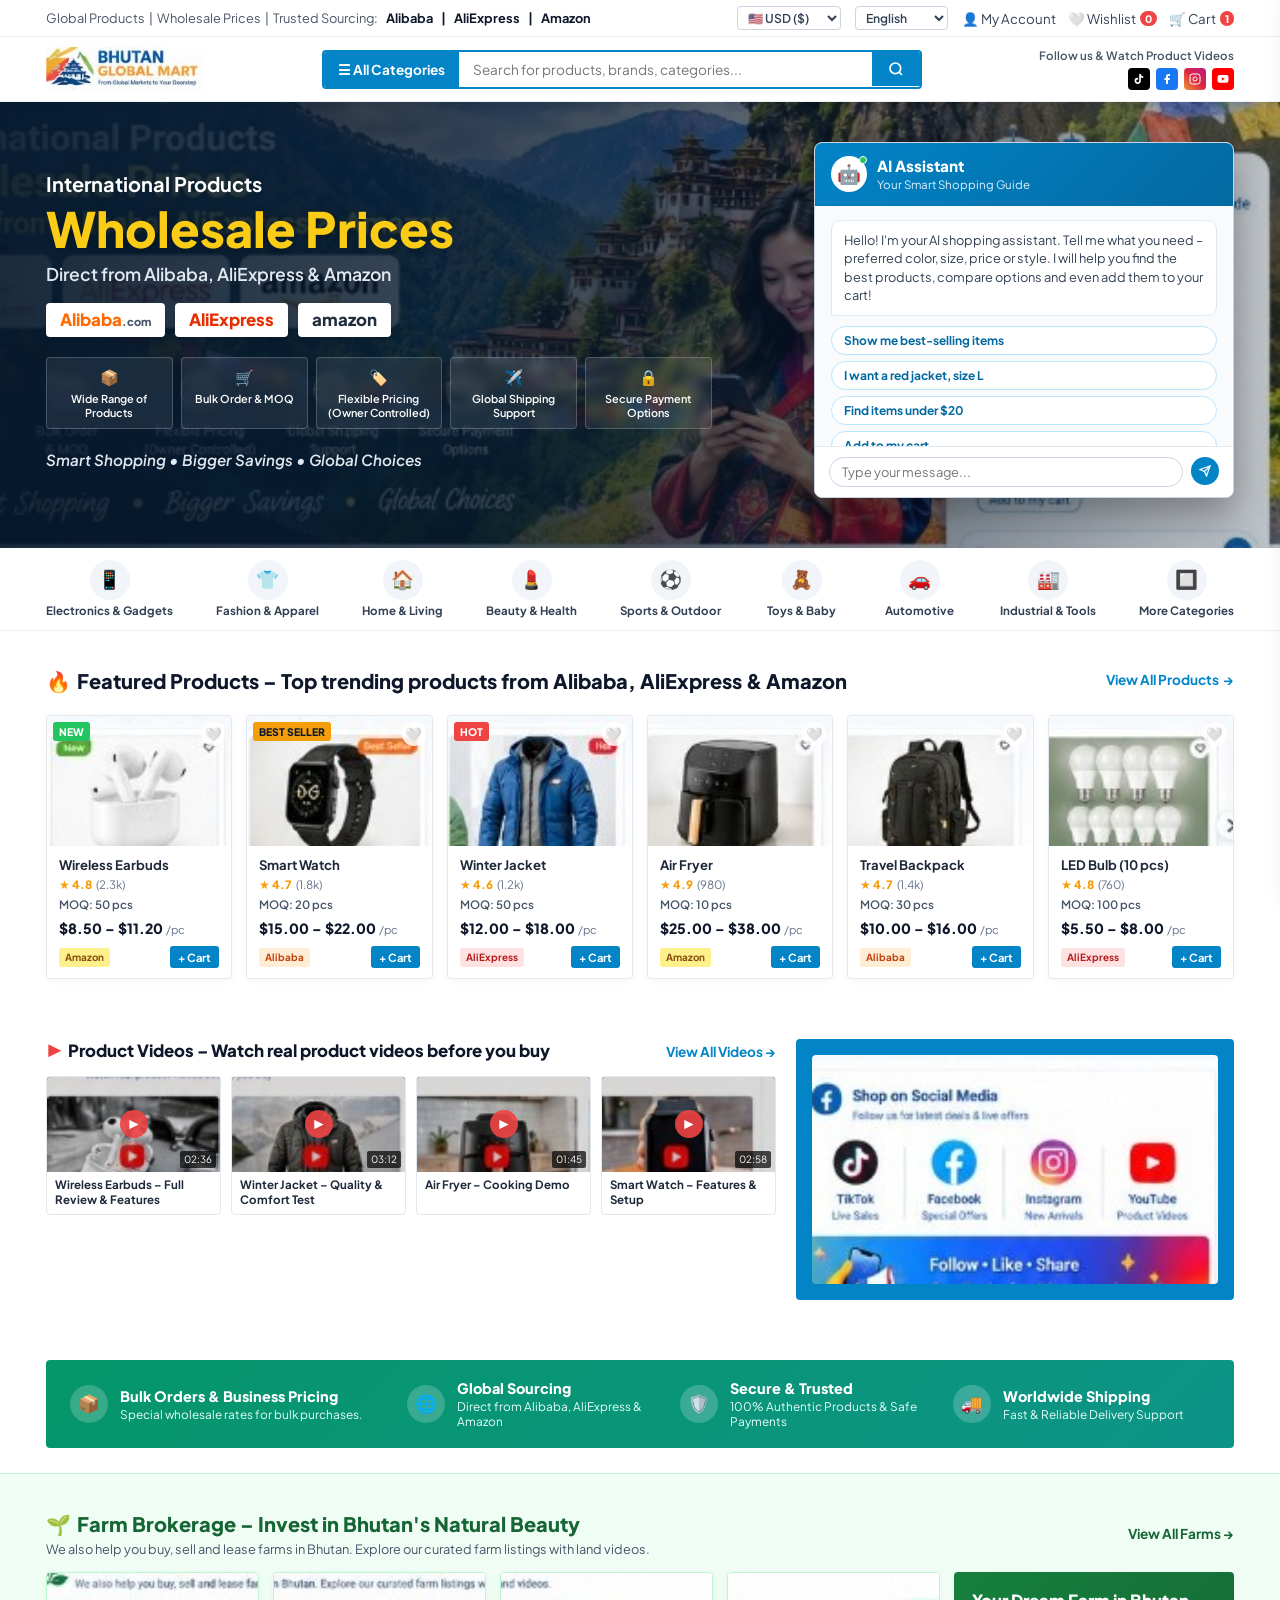
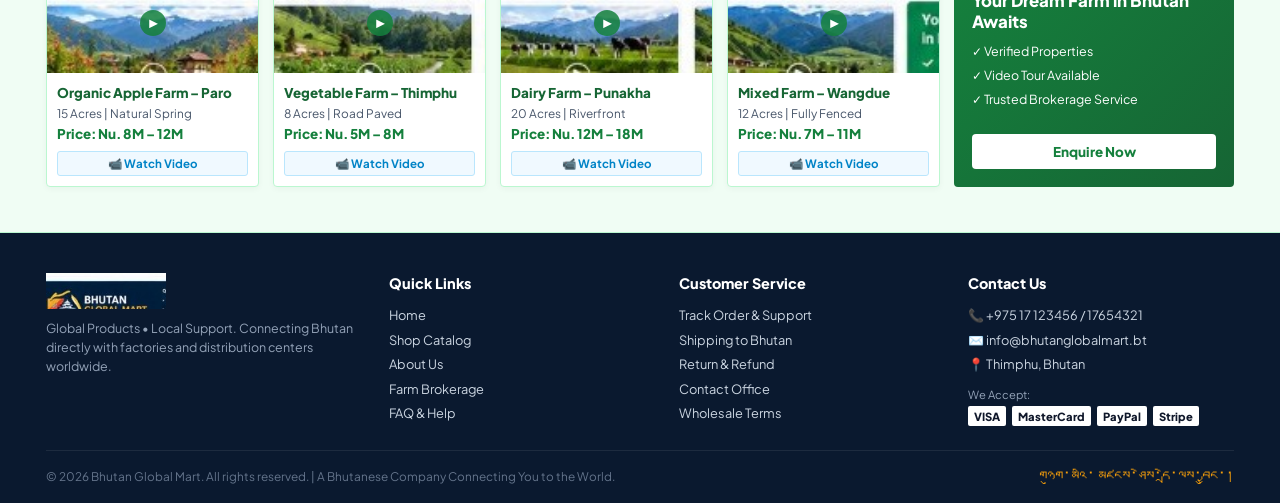
==== commit 4ad97e44: "Complete all public pages: shop catalog, farm brokerage, about, contact, FAQ with matching design co" ====
--- a/index.html
+++ b/index.html
@@ -611,21 +611,21 @@
           <h4 class="mart-footer-title">Quick Links</h4>
           <ul class="mart-footer-links-list">
             <li><a href="index.html">Home</a></li>
-            <li><a href="shop.html">Shop</a></li>
-            <li><a href="#about">About Us</a></li>
-            <li><a href="#farmBrokerage">Farm Brokerage</a></li>
-            <li><a href="#featuredProducts">FAQ</a></li>
+            <li><a href="shop.html">Shop Catalog</a></li>
+            <li><a href="about.html">About Us</a></li>
+            <li><a href="farm-brokerage.html">Farm Brokerage</a></li>
+            <li><a href="faq.html">FAQ &amp; Help</a></li>
           </ul>
         </div>
 
         <div>
           <h4 class="mart-footer-title">Customer Service</h4>
           <ul class="mart-footer-links-list">
-            <li><a href="#">Track Order</a></li>
-            <li><a href="#">Shipping Policy</a></li>
-            <li><a href="#">Return &amp; Refund</a></li>
-            <li><a href="#">Terms &amp; Conditions</a></li>
-            <li><a href="#">Privacy Policy</a></li>
+            <li><a href="contact.html">Track Order &amp; Support</a></li>
+            <li><a href="faq.html#shipping">Shipping to Bhutan</a></li>
+            <li><a href="faq.html#returns">Return &amp; Refund</a></li>
+            <li><a href="contact.html">Contact Office</a></li>
+            <li><a href="faq.html">Wholesale Terms</a></li>
           </ul>
         </div>
 
--- a/css/style.css
+++ b/css/style.css
@@ -1066,3 +1066,273 @@
     grid-template-columns: 1fr;
   }
 }
+
+
+/* ==========================================================================
+   GLOBAL MART SUBPAGE SUITE (Shop, Farm Brokerage, About, Contact, FAQ)
+   Ultra-consistent with Wholesale Marketplace Design Comp
+   ========================================================================== */
+
+.subpage-mart-hero {
+  background: linear-gradient(135deg, #07192d 0%, #0369a1 60%, #0284c7 100%);
+  color: #ffffff;
+  padding: 50px 0 45px;
+  border-bottom: 3px solid #f59e0b;
+  position: relative;
+  text-align: center;
+}
+
+.subpage-mart-hero.green {
+  background: linear-gradient(135deg, #052e16 0%, #15803d 60%, #16a34a 100%);
+  border-bottom-color: #facc15;
+}
+
+.subpage-mart-hero .container {
+  position: relative;
+  z-index: 1;
+}
+
+.subpage-mart-tagline {
+  font-size: 0.8rem;
+  font-weight: 800;
+  color: #facc15;
+  text-transform: uppercase;
+  letter-spacing: 1.5px;
+  margin-bottom: 8px;
+  display: inline-block;
+}
+
+.subpage-mart-title {
+  font-size: clamp(1.9rem, 3.2vw, 2.7rem);
+  font-weight: 900;
+  line-height: 1.2;
+  margin-bottom: 10px;
+  color: #ffffff;
+}
+
+.subpage-mart-desc {
+  font-size: 0.95rem;
+  color: #e2e8f0;
+  max-width: 680px;
+  margin: 0 auto 16px;
+  line-height: 1.55;
+}
+
+.subpage-mart-breadcrumb {
+  display: inline-flex;
+  align-items: center;
+  gap: 8px;
+  background: rgba(255, 255, 255, 0.12);
+  padding: 5px 14px;
+  border-radius: var(--radius-full);
+  font-size: 0.78rem;
+  color: #f1f5f9;
+}
+
+.subpage-mart-breadcrumb a {
+  color: #facc15;
+}
+
+.subpage-mart-breadcrumb a:hover {
+  text-decoration: underline;
+}
+
+/* Shop Layout Split */
+.shop-catalog-layout {
+  display: grid;
+  grid-template-columns: 240px 1fr;
+  gap: 24px;
+  margin-top: 30px;
+}
+
+.shop-sidebar-filter {
+  background: #ffffff;
+  border: 1px solid #e2e8f0;
+  border-radius: var(--radius-sm);
+  padding: 20px;
+  box-shadow: 0 2px 8px rgba(0,0,0,0.03);
+  height: fit-content;
+}
+
+.filter-heading {
+  font-size: 0.92rem;
+  font-weight: 800;
+  color: #0f172a;
+  border-bottom: 2px solid #0284c7;
+  padding-bottom: 6px;
+  margin-bottom: 14px;
+  display: flex;
+  justify-content: space-between;
+  align-items: center;
+}
+
+.filter-group-block {
+  margin-bottom: 22px;
+}
+
+.filter-group-title {
+  font-size: 0.8rem;
+  font-weight: 700;
+  color: #475569;
+  text-transform: uppercase;
+  margin-bottom: 10px;
+}
+
+.filter-option-row {
+  display: flex;
+  align-items: center;
+  justify-content: space-between;
+  font-size: 0.84rem;
+  color: #334155;
+  margin-bottom: 8px;
+  cursor: pointer;
+}
+
+.filter-option-row:hover {
+  color: #0284c7;
+}
+
+.filter-option-row input[type="checkbox"] {
+  accent-color: #0284c7;
+  margin-right: 8px;
+}
+
+.filter-count-badge {
+  font-size: 0.72rem;
+  color: #94a3b8;
+  background: #f1f5f9;
+  padding: 1px 6px;
+  border-radius: 10px;
+}
+
+.shop-toolbar {
+  background: #ffffff;
+  border: 1px solid #e2e8f0;
+  border-radius: var(--radius-sm);
+  padding: 12px 18px;
+  margin-bottom: 20px;
+  display: flex;
+  justify-content: space-between;
+  align-items: center;
+  flex-wrap: wrap;
+  gap: 12px;
+}
+
+.shop-sort-select {
+  border: 1px solid #cbd5e1;
+  padding: 6px 12px;
+  border-radius: 4px;
+  font-size: 0.82rem;
+  color: #334155;
+  outline: none;
+}
+
+/* FAQ Accordion */
+.faq-container-narrow {
+  max-width: 820px;
+  margin: 0 auto;
+}
+
+.faq-card-item {
+  background: #ffffff;
+  border: 1px solid #e2e8f0;
+  border-radius: var(--radius-sm);
+  margin-bottom: 14px;
+  overflow: hidden;
+  box-shadow: 0 2px 6px rgba(0,0,0,0.02);
+  transition: all 0.2s;
+}
+
+.faq-card-item:hover {
+  border-color: #0284c7;
+}
+
+.faq-question-button {
+  width: 100%;
+  text-align: left;
+  background: none;
+  border: none;
+  padding: 18px 22px;
+  font-size: 0.95rem;
+  font-weight: 800;
+  color: #0f172a;
+  display: flex;
+  justify-content: space-between;
+  align-items: center;
+  cursor: pointer;
+}
+
+.faq-question-button::after {
+  content: '+';
+  font-size: 1.3rem;
+  font-weight: 700;
+  color: #0284c7;
+  transition: transform 0.2s;
+}
+
+.faq-card-item.active .faq-question-button::after {
+  content: '−';
+  transform: rotate(180deg);
+}
+
+.faq-answer-panel {
+  display: none;
+  padding: 0 22px 18px;
+  font-size: 0.86rem;
+  color: #475569;
+  line-height: 1.6;
+  border-top: 1px dashed #f1f5f9;
+  padding-top: 12px;
+}
+
+.faq-card-item.active .faq-answer-panel {
+  display: block;
+}
+
+/* About / Partner Grid */
+.partner-showcase-grid {
+  display: grid;
+  grid-template-columns: repeat(3, 1fr);
+  gap: 20px;
+  margin: 35px 0;
+}
+
+.partner-box-card {
+  background: #ffffff;
+  border: 1px solid #e2e8f0;
+  border-radius: var(--radius-md);
+  padding: 26px 22px;
+  box-shadow: 0 4px 12px rgba(0,0,0,0.04);
+  text-align: center;
+}
+
+.partner-icon-large {
+  font-size: 2.2rem;
+  margin-bottom: 10px;
+}
+
+.partner-box-title {
+  font-size: 1.15rem;
+  font-weight: 900;
+  color: #0f172a;
+  margin-bottom: 6px;
+}
+
+.partner-box-desc {
+  font-size: 0.82rem;
+  color: #64748b;
+  line-height: 1.5;
+}
+
+/* Responsive */
+@media (max-width: 1024px) {
+  .shop-catalog-layout {
+    grid-template-columns: 1fr;
+  }
+  .shop-sidebar-filter {
+    display: none;
+  }
+  .partner-showcase-grid {
+    grid-template-columns: 1fr;
+  }
+}
